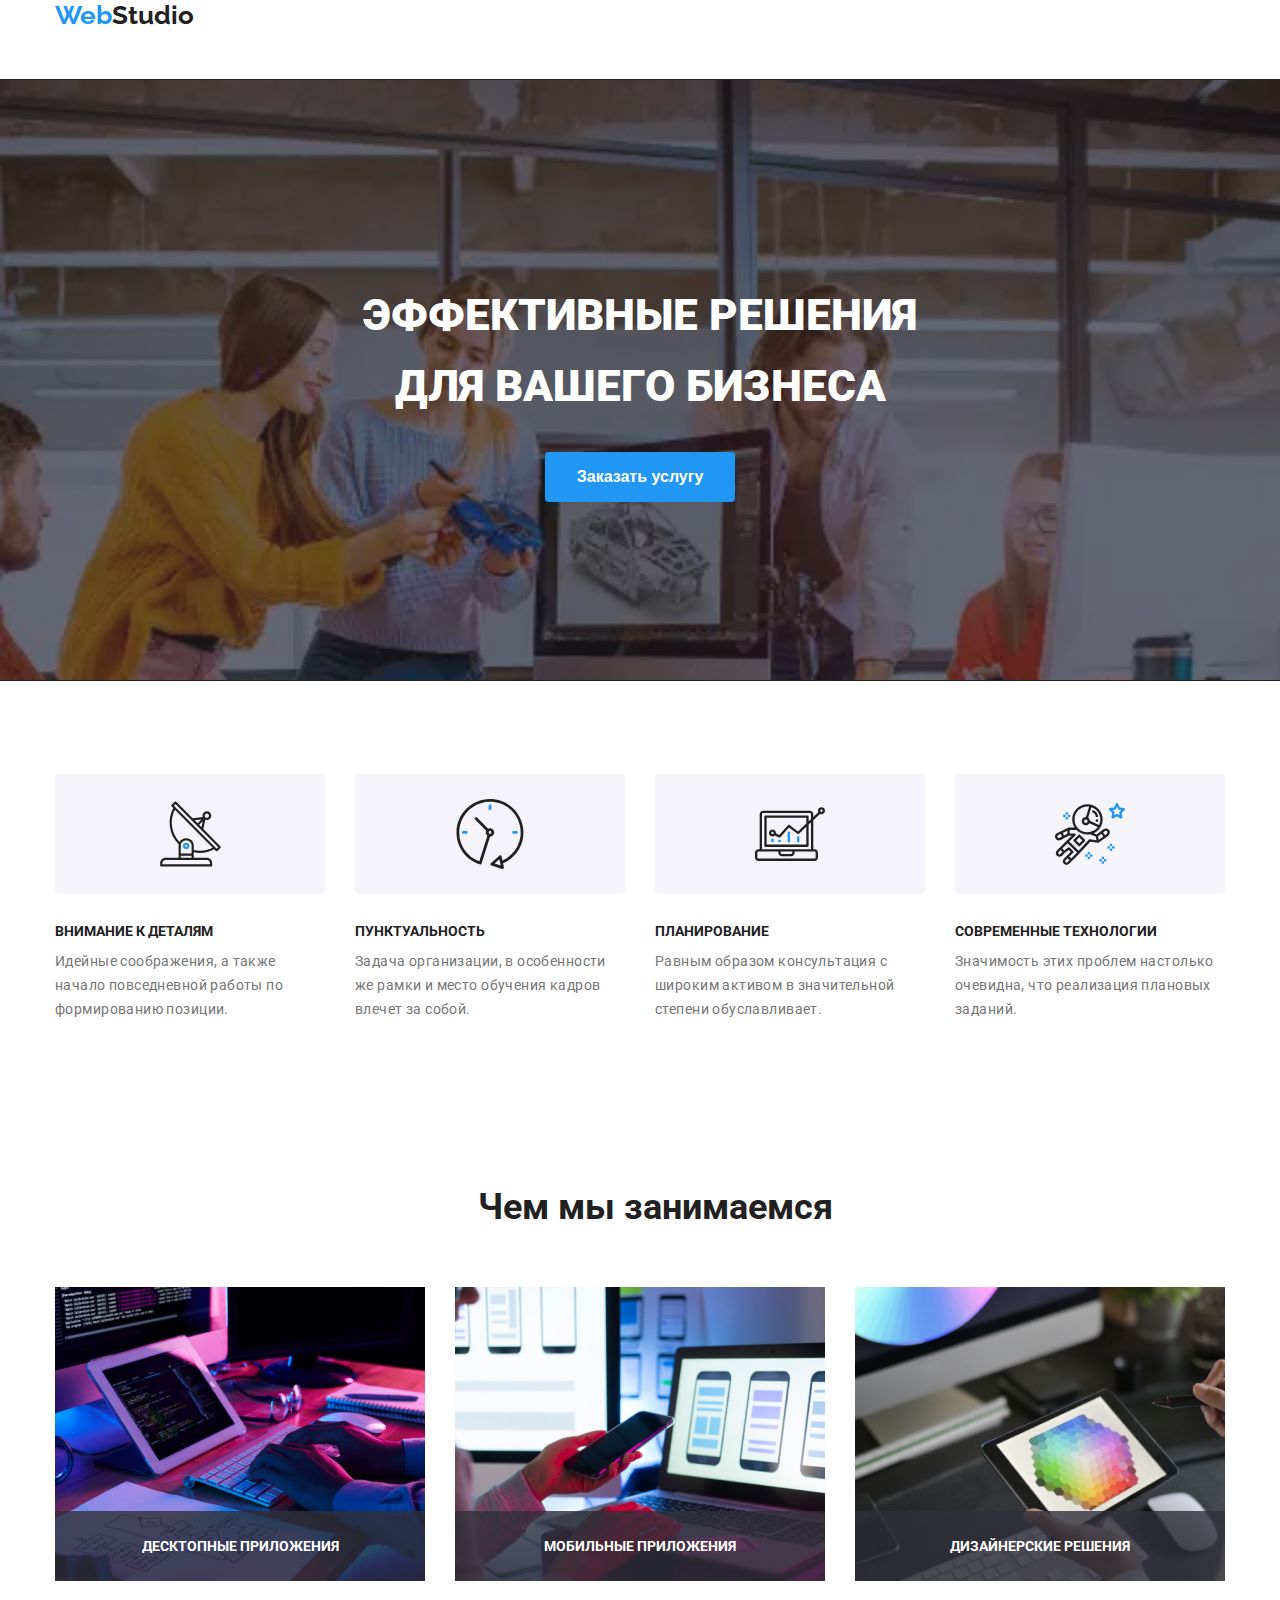
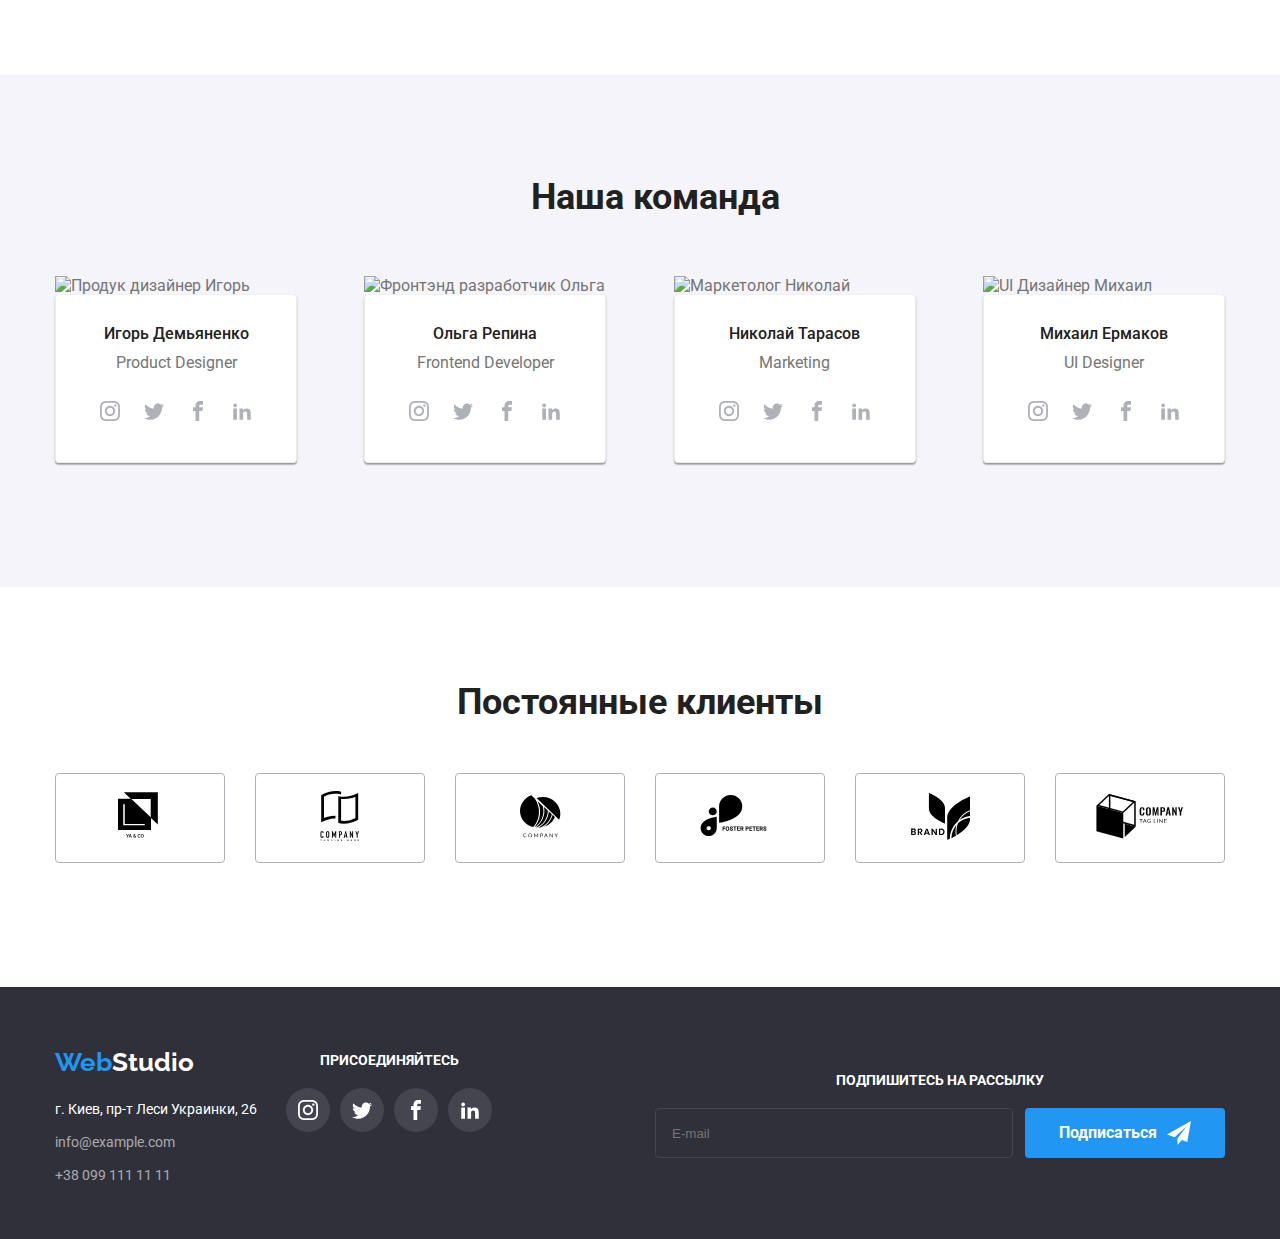
==== index.html @ 7ad23b45 "att" ====
<!DOCTYPE html>
<html lang="ru">

<head>
    <meta charset="UTF-8" />
    <meta name="viewport" content="width=device-width, initial-scale=1.0" />
    <title>Homework1</title>
    <link
        href="https://fonts.googleapis.com/css2?family=Raleway:wght@700&family=Roboto:wght@400;500;700;900&display=swap"
        rel="stylesheet" />

    <link rel="stylesheet" href="./css/main.min.css" />

</head>

<body>
    <!--top line-->
  

<header class="header-dec">
    <div class="container">
       
<div class="main-div">
            
                <a href="./index.html" class="nav" aria-label="логотип"><span class="accent-logo"
                        lang="en">Web</span><span class="logo" lang="en">Studio</span></a>




<button type="button" 
class="menu-button is-open" 
aria-expanded="false" 
aria-controls="menu-container"
 data-menu-button>
    <svg width="40" height="40"
     aria-label="Переключатель мобильного меню">
        <use class="icon-cross" href="./img/svg/sprite.svg#icon-close"></use>
        <use class="icon-menu" href="./img/svg/sprite.svg#icon-menu"></use>
    </svg>
</button>

<div class="menu-container" id="menu-container" data-menu>

   <div>

    <nav class="main-nav">
        <ul class="site-nav list">

        <li class="item">
            <a href="./index.html" class="link current">Студия</a></li>
        <li class="item">
            <a href="./portfolio.html" class="link">Портфолио</a>
        </li>
        <li class="item">
            <a href="" class="link">Контакты</a>
        </li>
    </ul>
    </nav>

   </div>

   <div>

<address class="navigation list">

    <ul class="links-main">
        <li class="item-cont">
            <a href="mailto:info@devstudio.com" class="link">
                <svg class="icon-for-header-svg-m">
                    <use href="./img/svg/sprite.svg#mail"></use>
                </svg>info@devstudio.com</a>
        </li>
        <li class="item-cont">
            <a href="tel:+380961111111" class="link">
                <svg class="icon-for-header-svg-t">
                    <use href="./img/svg/sprite.svg#tel"></use>
                </svg>+38 096 111 11 11</a>
        </li>
    </ul>

</address>
   </div>
</div>

    
        </div>
        
    </div>

</header>

<!--<header class="header-dec">
    <div class="container">
        <div class="main-div">

            <nav class="main-nav">
                <a href="./index.html" class="nav" aria-label="логотип"><span class="accent-logo"
                        lang="en">Web</span><span class="logo" lang="en">Studio</span></a>

                <ul class="site-nav list">
                    <li class="item">
                        <a href="./index.html" class="link current">Студия</a></li>
                    <li class="item">
                        <a href="./portfolio.html" class="link">Портфолио</a>
                    </li>
                    <li class="item">
                        <a href="" class="link">Контакты</a>
                    </li>
                </ul>
            </nav>


            <address class="navigation list">

                <ul class="links-main">
                    <li class="item">
                        <a href="mailto:info@devstudio.com" class="link">
                            <svg class="icon-for-header-svg-m">
                                <use href="./img/svg/sprite.svg#mail"></use>
                            </svg>info@devstudio.com</a>
                    </li>
                    <li class="item">
                        <a href="tel:+380961111111" class="link">
                            <svg class="icon-for-header-svg-t">
                                <use href="./img/svg/sprite.svg#tel"></use>
                            </svg>+38 096 111 11 11</a>
                    </li>
                </ul>

            </address>
        </div>
    </div>

</header>

-->


    <!--header-->
    <main>

        <section class="heading overlay-head">
            <div class="container">

                <h1 class="color-white">Эффективные решения <br>
                    для вашего бизнеса</h1>
                <button type="button" data-modal-open class="button-studio modal-btn" >Заказать услугу</button>
                
                <div class="backdrop is-hidden" data-modal>
                    <div class="modal">


                        <form class="modal-form">
                        
                            <h2 class="cap-for-form-head">Оставьте свои данные, мы вам перезвоним</h2>
                        <div class="modal-form-field">

                           <label for="name" class="modal-form-input-label" placeholder="">Имя</label>
                            <input type="text" class="modal-form-input" name="name" id="name" />
                            <svg class="modal-form-icon" width="12" height="12" class="modal-icon">
                                   <use href="./img/svg/sprite.svg#man"></use>
                               </svg>
                        </div>
                          
                        <div class="modal-form-field">

                        <label for="tel" class="modal-form-input-label" placeholder="">Телефон</label>
                            <input type="tel" class="modal-form-input" name="tel" id="tel" />
                            <svg class="modal-form-icon" width="13" height="13" class="modal-icon">
                                <use href="./img/svg/sprite.svg#telef"></use>
                            </svg>
                          
                        </div>
                            
                            
                        <div class="modal-form-field">

                            <label for="mail" class="modal-form-input-label" placeholder="">Почта</label>
                                <input type="email" class="modal-form-input" name="mail" id="mail" />
                                <svg class="modal-form-icon" width="15" height="12" class="modal-icon">
                                    <use href="./img/svg/sprite.svg#letter"></use>
                                </svg>
                            
                        </div>
                            <div class="modal-form-field">
                            <label for="user-message" class="modal-form-input-label">Комментарий</label>
                            <textarea name="" name="user-message" id="user-message" class="modal-form-message" placeholder="Введите текст"></textarea>
                        </div>

                            <div class="modal-check-flex">

                            <input type="checkbox" name="user-policy" id="user-policy" class="modal-form-check visually-hidden" />
                        <label for="user-policy" class="modal-form-label-check">
                            <span class="modal-agree"> Соглашаюсь с рассылкой и принимаю
                            <a href="#">Условия договора</a></span></label>
                    </div>
                           
                            <button type="submit" class="button-modal-form">Отправить</button>
                        
                        </form>


                        <button type="button" data-modal-close
                        class="close-modal">
                    <svg class="icon-for-button-studio">
                        <use href="./img/svg/sprite.svg#x"></use>
                    </svg></button>
                    </div>
                </div>
            </div>
        </section>
<!--       forms-->


        <!--benefits of cooperation-->

        <section class="main-features">
            <div class="container">

                <ul class="our-work-features bgc-benef">
                    <li class="benefits">
                        <div class="icons-benefits-four">
                            <svg class="icon-benefits-one" width="65" height="70">
                                <use href="./img/svg/sprite.svg#icon-antenna"></use>
                            </svg>
                        </div>

                        <h3 class="work-features-title">Внимание к деталям</h3>
                        <p class="text">
                            Идейные соображения, а также
                            начало повседневной работы по
                            формированию позиции.
                        </p>
                    </li>

                    <li class="benefits">
                        <div class="icons-benefits-four">
                            <svg class="icon-benefits-two" width="70" height="70">
                                <use href="./img/svg/sprite.svg#icon-clock"></use>
                            </svg>
                        </div>
                        <h3 class="work-features-title">Пунктуальность</h3>
                        <p class="text">
                            Задача организации, в особенности
                            же рамки и место обучения кадров
                            влечет за собой.
                        </p>
                    </li>
                    <li class="benefits">
                        <div class="icons-benefits-four">
                            <svg class="icon-benefits-three" width="70" height="70">
                                <use href="./img/svg/sprite.svg#icon-diagram"></use>
                            </svg>
                        </div>
                        <h3 class="work-features-title">Планирование</h3>
                        <p class="text">
                            Равным образом консультация с
                            широким активом в значительной
                            степени обуславливает.
                        </p>
                    </li>

                    <li class="benefits">
                        <div class="icons-benefits-four">
                            <svg class="icon-benefits-four" width="70" height="70">
                                <use href="./img/svg/sprite.svg#icon-astronaut"></use>
                            </svg>
                        </div>
                        <h3 class="work-features-title">Современные технологии</h3>
                        <p class="text">
                            Значимость этих проблем настолько
                            очевидна, что реализация плановых
                            заданий.
                        </p>
                    </li>
                </ul>
            </div>
        </section>

        <!-- what-we-do container-->

        <section class="about-work-section">
            <div class="container">
                <h2 class="section-title">Чем мы занимаемся</h2>
                <ul class="what-we-do-ul">
                    <li class="what-we-do-li">
                    <div class="image-work">
                        <img src="./img/we-do/img-fir.jpg" alt="десктопные приложения" width="370" height="294" 
                        />
                            
                        <p class="work-section-artic">Десктопные приложения</p>
                        </div>
                    </li>
                    <li class="what-we-do-li">
                        <div class="image-work">
                        <img src="./img/we-do/img-tw.jpg" alt="мобильные приложения" width="370" height="294" />
                    <p class="work-section-artic">Мобильные приложения</p>
                    </div>
                </li>
                    <li class="what-we-do-li">
                        <div class="image-work">
                        <img src="./img/we-do/img-th.jpg" alt="дизайнерские решения" width="370" height="294" />
                    <p class="work-section-artic">Дизайнерские решения</p>
                    </div>
                </li>
                </ul>
            </div>
        </section>


        <!--about our team container-->

        <section class="bgc-our-team">
            <div class="container">
                <h2 class="section-title">Наша команда</h2>


                <ul class="our-team-ul">
                    <li class="our-team-li">
                        <picture>
                            <source srcset="./img/desct-rem/idesc.jpg 1x, ./img/desct-rem/idec@2x.jpg 2x" media="(min-width: 1200px)">
                            <source srcset="./img/tablet/igtabg.jpg 1x, ./img/tablet/igtg@2x.jpg 2x" media="(min-width: 768px)" width="354" height="374">
                            <source srcset="./img/remade-tel/igor-on.jpg 1x, ./img/remade-tel/igor@2x.jpg 2x" media="(min-width: 320px)">
                            <img src="./img/remade-tel/igor-on.jpg" alt="Продук дизайнер Игорь" width="270" class="team-image">
                        </picture>
                      <!--  <img src="./img/team/Igor.jpg" alt="Продук дизайнер Игорь" width="270" height="260" /> -->
                        <div class="team-padding">
                            <h3 class="team">Игорь Демьяненко</h3>
                            <p class="description-team" lang="en">Product Designer</p>

                            <ul class="social-list">
                                <li class="social-list-item">
                                    <a href="#" class="social-list-item-links social-list-item-link-instagram">
                                        <svg class="social-list-svg">
                                            <use href="./img/svg/sprite.svg#icon-instagram"></use>

                                        </svg>
                                    </a>
                                </li>

                                <li class="social-list-item">
                                    <a href="#" class="social-list-item-links social-list-item-link-twitter">
                                        <svg class="social-list-svg">

                                            <use href="./img/svg/sprite.svg#icon-twitter"></use>

                                        </svg>
                                    </a>
                                </li>

                                <li class="social-list-item">
                                    <a href="#" class="social-list-item-links social-list-item-link-facebook">
                                        <svg class="social-list-svg">

                                            <use href="./img/svg/sprite.svg#icon-facebook"></use>

                                        </svg>
                                    </a>
                                </li>

                                <li class="social-list-item">
                                    <a href="#" class="social-list-item-links social-list-item-link-linkedin2">
                                        <svg class="social-list-svg">

                                            <use href="./img/svg/sprite.svg#icon-linkedin2"></use>

                                        </svg>
                                    </a>
                                </li>
                            </ul>




                        </div>
                    </li>
                    <li class="our-team-li">
                 <!--      <picture class="pisture">
                            <source srcset="./img/desct-rem/olg-desc.jpg 1x, ./img/desct-rem/odesc@2x.jpg 2x" @media="(min-width:1200px)" >
                            <source srcset=" ./img/desct-rem/oldecweb.webp 1x, ./img/desct-rem/ode@2x.webp 2x " @media="(min-width:1200px)" type="image/webp">
                            <source srcset="./img/tablet/oltabw.jpg 1x, ./img/tablet/otab@2x.jpg 2x" @media="(min-width:768px)" >
                            <source srcset="./img/tablet/otab.webp 1x, ./img/tablet/otab@2x.webp 2x" @media="(min-width:768px)" type="image/webp">
                            <source srcset="./img/remade-tel/olga.jpg 1x, ./img/remade-tel/olga@2x.jpg 2x"  @media="(min-width:320px)" >   
                          <source  srcset="./img/remade-tel/olga-w.webp 1x, ./img/remade-tel/olgaw@2x.webp 2x" @media="(min-width:320px)" >
                        <img src="./img/remade-tel/olga.jpg" alt="Фронтэнд разработчик Ольга" width="270"  />
                        </picture>
                    -->
<picture>
    <source srcset="./img/desct-rem/olg-desc.jpg 1x, ./img/desct-rem/odesc@2x.jpg 2x" media="(min-width: 1200px)">
    <source srcset="./img/tablet/oltabw.jpg 1x, ./img/tablet/otab@2x.jpg 2x" media="(min-width: 768px)" width="354" height="374">
    <source srcset="./img/remade-tel/olga.jpg 1x, ./img/remade-tel/olga@2x.jpg 2x" media="(min-width: 320px)">
    <img src="./img/remade-tel/olga.jpg" alt="Фронтэнд разработчик Ольга" width="270" class="team-image">
</picture>




                        <div class="team-padding">
                            <h3 class="team">Ольга Репина</h3>
                            <p class="description-team" lang="en">Frontend Developer</p>

                            <ul class="social-list">
                                <li class="social-list-item">
                                    <a href="#" class="social-list-item-links social-list-item-link-instagram">
                                        <svg class="social-list-svg">
                                            <use href="./img/svg/sprite.svg#icon-instagram"></use>

                                        </svg>
                                    </a>
                                </li>

                                <li class="social-list-item">
                                    <a href="#" class="social-list-item-links social-list-item-link-twitter">
                                        <svg class="social-list-svg">

                                            <use href="./img/svg/sprite.svg#icon-twitter"></use>

                                        </svg>
                                    </a>
                                </li>

                                <li class="social-list-item">
                                    <a href="#" class="social-list-item-links social-list-item-link-facebook">
                                        <svg class="social-list-svg">

                                            <use href="./img/svg/sprite.svg#icon-facebook"></use>

                                        </svg>
                                    </a>
                                </li>

                                <li class="social-list-item">
                                    <a href="#" class="social-list-item-links social-list-item-link-linkedin2">
                                        <svg class="social-list-svg">

                                            <use href="./img/svg/sprite.svg#icon-linkedin2"></use>

                                        </svg>
                                    </a>
                                </li>
                            </ul>

                        </div>
                    </li>
                    <li class="our-team-li">
<picture>
    <source srcset="./img/desct-rem/mndesc.jpg 1x, ./img/desct-rem/mdesw@2x.jpg 2x" media="(min-width: 1200px)">
    <source srcset="./img/tablet/ntab.jpg 1x, ./img/tablet/ntab@2x.jpg 2x" media="(min-width: 768px)">
    <source srcset="./img/remade-tel/nic.jpg 1x, ./img/remade-tel/nic@2x.jpg 2x" media="(min-width: 320px)">
    <img src="./img/remade-tel/nic.jpg" alt="Маркетолог Николай" width="270" class="team-image">
</picture>
                    <!--    <img src="./img/team/Nicolay.jpg" alt="Маркетолог Николай" width="270" height="260" /> -->
                        <div class="team-padding">
                            <h3 class="team">Николай Тарасов</h3>
                            <p class="description-team" lang="en">Marketing</p>
                            <ul class="social-list">
                                <li class="social-list-item">
                                    <a href="#" class="social-list-item-links social-list-item-link-instagram">
                                        <svg class="social-list-svg">
                                            <use href="./img/svg/sprite.svg#icon-instagram"></use>

                                        </svg>
                                    </a>
                                </li>

                                <li class="social-list-item">
                                    <a href="#" class="social-list-item-links social-list-item-link-twitter">
                                        <svg class="social-list-svg">

                                            <use href="./img/svg/sprite.svg#icon-twitter"></use>

                                        </svg>
                                    </a>
                                </li>

                                <li class="social-list-item">
                                    <a href="#" class="social-list-item-links social-list-item-link-facebook">
                                        <svg class="social-list-svg">

                                            <use href="./img/svg/sprite.svg#icon-facebook"></use>

                                        </svg>
                                    </a>
                                </li>

                                <li class="social-list-item">
                                    <a href="#" class="social-list-item-links social-list-item-link-linkedin2">
                                        <svg class="social-list-svg">

                                            <use href="./img/svg/sprite.svg#icon-linkedin2"></use>

                                        </svg>
                                    </a>
                                </li>
                            </ul>

                        </div>
                    </li>
                    <li class="our-team-li">
                        <picture>
                            <source srcset="./img/desct-rem/nicdesc.jpg 1x, ./img/desct-rem/nde@2x.jpg 2x" media="(min-width: 1200px)">
                            <source srcset="./img/tablet/mtab.jpg 1x, ./img/tablet/mtabw@2x.jpg 2x" media="(min-width: 768px)">
                            <source srcset="./img/remade-tel/mih.jpg 1x, ./img/remade-tel/mih-j@2x.jpg 2x" media="(min-width: 320px)">
                            <img src="./img/remade-tel/mih.jpg" alt="UI Дизайнер Михаил" width="270" class="team-image">
                        </picture>
                      <!--<img src="./img/team/Michail.jpg" alt="UI Дизайнер Михаил" width="270" height="260" />-->  
                        <div class="team-padding">
                            <h3 class="team">Михаил Ермаков</h3>
                            <p class="description-team" lang="en">UI Designer</p>
                            <ul class="social-list">
                                <li class="social-list-item">
                                    <a href="#" class="social-list-item-links social-list-item-link-instagram">
                                        <svg class="social-list-svg">
                                            <use href="./img/svg/sprite.svg#icon-instagram"></use>

                                        </svg>
                                    </a>
                                </li>

                                <li class="social-list-item">
                                    <a href="#" class="social-list-item-links social-list-item-link-twitter">
                                        <svg class="social-list-svg">

                                            <use href="./img/svg/sprite.svg#icon-twitter"></use>

                                        </svg>
                                    </a>
                                </li>

                                <li class="social-list-item">
                                    <a href="#" class="social-list-item-links social-list-item-link-facebook">
                                        <svg class="social-list-svg">

                                            <use href="./img/svg/sprite.svg#icon-facebook"></use>

                                        </svg>
                                    </a>
                                </li>

                                <li class="social-list-item">
                                    <a href="#" class="social-list-item-links social-list-item-link-linkedin2">
                                        <svg class="social-list-svg">

                                            <use href="./img/svg/sprite.svg#icon-linkedin2"></use>

                                        </svg>
                                    </a>
                                </li>
                            </ul>

                        </div>
                    </li>
                </ul>
            </div>
        </section>


        <section class="our-clients">
            <div class="container">
                <h2 class="section-title-clients">Постоянные клиенты</h2>
                <ul class="our-clients-ul">
                    <li class="our-clients-li">
                        <a href="#" class="clients-hover-one">
                            <svg class="logo-clients-svg" width="44" height="49">
                                <use href="./img/svg/sprite.svg#icon-logo-1"></use>
                            </svg>
                        </a>
                    </li>

                    <li class="our-clients-li">
                        <a href="#" class="clients-hover-two">
                            <svg class="logo-clients-svg" width="40" height="50">
                                <use href="./img/svg/sprite.svg#icon-logo-2"></use>
                            </svg>
                        </a>
                    </li>

                    <li class="our-clients-li">
                        <a href="#" class="clients-hover-three">
                            <svg class="logo-clients-svg" width="41" height="43">
                                <use href="./img/svg/sprite.svg#icon-logo-3"></use>
                            </svg>
                        </a>
                    </li>

                    <li class="our-clients-li">
                        <a href="#" class="clients-hover-four">
                            <svg class="logo-clients-svg" width="80" height="42">
                                <use href="./img/svg/sprite.svg#icon-logo-4"></use>
                            </svg>
                        </a>
                    </li>

                    <li class="our-clients-li">
                        <a href="#" class="clients-hover-five">
                            <svg class="logo-clients-svg" width="59" height="47">
                                <use href="./img/svg/sprite.svg#icon-logo-5"></use>
                            </svg>
                        </a>
                    </li>

                    <li class="our-clients-li">
                        <a href="#" class="clients-hover-six">
                            <svg class="logo-clients-svg" width="88" height="45">
                                <use href="./img/svg/sprite.svg#icon-logo-6  "></use>
                            </svg>
                        </a>
                    </li>

                </ul>
            </div>
        </section>
    </main>
    <!--page footer-->



    <footer class="footer">
        <div class="container">

            <div class="two-colons-footer">
                <div class="footer-real-two">
                <div class="decor-footer-logo">
<div class="logo-foot">
                    <a href="./index.html" class="nav-foot"><span class="accent-logo-foot" lang="en">Web</span><span
                            class="logotip" lang="en">Studio</span></a>
                </div>
                            <!--contact container-->
                    <div class="box-for-footer">
                        <address class="footer-addr">
                            <ul class="foot-main">
                                <li class="footer-li">г. Киев, пр-т Леси Украинки, 26</li>
                                <li class="footer-li">
                                    <a href="mailto:info@example.com" class="footer-link">info@example.com</a>
                                </li>
                                <li class="footer-li">
                                    <a href="tel:+380991111111" class="footer-link">+38 099 111 11 11</a>
                                </li>
                            </ul>
                        </address>
                    </div>
                </div>

                <div class="footer-box-links">


                    <h2 class="join-us-footer">Присоединяйтесь</h2>
                    <ul class="social-list-footer">

                        <li class="social-list-item">
                            <a href="#" class="social-list-item-footer-links social-footer-link-instagram">
                                <svg class="social-list-footer-svg">
                                    <use href="./img/svg/sprite.svg#icon-instagram"></use>

                                </svg>
                            </a>
                        </li>

                        <li class="social-list-item">
                            <a href="#" class="social-list-item-footer-links social-footer-link-twitter">
                                <svg class="social-list-footer-svg">

                                    <use href="./img/svg/sprite.svg#icon-twitter"></use>

                                </svg>
                            </a>
                        </li>

                        <li class="social-list-item">
                            <a href="#" class="social-list-item-footer-links social-footer-link-facebook">
                                <svg class="social-list-footer-svg">

                                    <use href="./img/svg/sprite.svg#icon-facebook"></use>

                                </svg>
                            </a>
                        </li>

                        <li class="social-list-item">
                            <a href="#" class="social-list-item-footer-links social-footer-link-linkedin2">
                                <svg class="social-list-footer-svg">

                                    <use href="./img/svg/sprite.svg#icon-linkedin2"></use>

                                </svg>
                            </a>
                        </li>
                    </ul>

                </div>

                </div>
            <div class="footer-box-join">
                <h2 class="join-us-footer-email">Подпишитесь на рассылку</h2>
                <form action="#" class="email-form-foot">

                <label for="mail"></label>
                <input type="email" class="contact-form-email" name="mail" id="mail" placeholder="E-mail" />
           

                <button type="submit" class="button-form-foot but-foot">Подписаться
                    <svg class="icon-for-form-foot">
                        <use href="./img/svg/sprite.svg#plane"></use>
                    </svg>
                </button>
               
            </form>
            </div>



            </div>
        </div>
    </footer>
<script src="./js/modal.js"></script>
<script src="./js/menu.js"></script>
</body>

</html>
---- css/main.min.css ----
*{padding:0;margin:0}*,*:before,*:after{box-sizing:border-box}nav,footer,header,aside{display:block}img{display:block;height:auto;width:100%}body{color:#757575;background-color:#fff;font-family:Roboto, sans-serif}ul{list-style:none}.main-nav{display:flex;align-items:center;margin-right:auto}.nav{text-decoration:none}.nav .accent-logo{color:#2196f3;font-family:Raleway, sans-serif;font-weight:700;font-size:26px;line-height:1.19;text-decoration:none}.nav .logo{color:#212121;font-family:Raleway, sans-serif;font-weight:700;font-size:26px;line-height:1.19;text-decoration:none}.nav-foot{text-decoration:none}.nav-foot .accent-logo-foot{color:#2196f3;font-family:Raleway, sans-serif;font-weight:700;font-size:26px;line-height:1.19;text-decoration:none}.logotip{color:#fff;font-family:Raleway, sans-serif;font-weight:700;font-size:26px;line-height:1.19;text-decoration:none}@media screen and (min-width: 480px){.nav{width:100%}.accent-logo{width:100%}.logotip{width:100%}.nav-foot{width:100%}.accent-logo-foot{width:100%}}@media screen and (max-width: 767px){.main-nav{flex-direction:column}}.main-div{display:flex;align-items:center;margin-right:auto}.site-nav .link{display:block;color:#212121;font-family:inherit;font-weight:500;font-size:14px;line-height:1.14;text-decoration:none;padding-top:32px;transition:all 250ms cubic-bezier(0.4, 0, 0.2, 1)}.site-nav .link:hover,.site-nav .link:focus{color:#2196f3}.site-nav .link.current{color:#2196f3}.site-nav .link.current::after{display:block;content:"";height:4px;width:100%;background-color:#2196f3;margin:0 auto;margin-top:28px;transition:all 250ms cubic-bezier(0.4, 0, 0.2, 1)}.navigation{margin-left:auto}.navigation .link{color:#757575;font-family:inherit;font-weight:500;font-size:14px;line-height:1.14;text-decoration:none;font-style:normal;transition:all 250ms cubic-bezier(0.4, 0, 0.2, 1)}.navigation .link:hover,.navigation .link:focus{color:#2196f3}.navigation.link.current{color:#2196f3}.site-nav{display:flex;flex-direction:column;align-items:center}.links-main{display:flex;align-items:center;flex-direction:column;margin-top:60px}.item-cont{text-align:center}.links-main .item-cont+.item-cont{margin-top:16px}@media screen and (min-width: 768px){.site-nav{display:flex;flex-direction:row;flex-wrap:wrap;align-items:center}}.icon-for-header-svg-m{width:16px;height:12px;margin-right:10px;fill:#757575;transition:all 250ms cubic-bezier(0.4, 0, 0.2, 1)}.icon-for-header-svg-t{width:10px;height:16px;margin-right:10px;fill:#757575;transition:all 250ms cubic-bezier(0.4, 0, 0.2, 1)}.link:hover .icon-for-header-svg-m{fill:#2196f3}.link:hover .icon-for-header-svg-t{fill:#2196f3}.header-dec{border-bottom:1px solid #ececec}.heading{background-color:#2f303a;box-sizing:border-box;height:600px;padding-top:200px;padding-bottom:280px}.page-header .nav{position:relative;display:flex;align-items:center;justify-content:space-between;min-height:80px}site-nav{display:flex;margin-left:93px}site-nav .item+.item{margin-left:50px}.main-div{display:flex;align-items:center;margin-right:auto;justify-content:space-between}.site-nav .link{display:block;color:#212121;font-family:inherit;font-weight:500;font-size:14px;line-height:1.14;text-decoration:none;padding-top:32px;transition:all 250ms cubic-bezier(0.4, 0, 0.2, 1)}@media screen and (min-width: 768px){.header-dec{height:80px}.links-main{display:flex;flex-direction:column}.site-nav{display:flex;text-align:center;justify-content:center}.site-nav .item+.item{margin-left:50px}.main-div{display:flex;flex-wrap:wrap;flex-direction:row;align-items:center;margin-right:auto}.site-nav .link{display:block}}.overlay-head{flex-grow:1;max-width:100%;height:auto;margin-left:auto;margin-right:auto;background-color:#2f303a;outline:1px solid #212121;background-image:linear-gradient(rgba(47,48,58,0.4), rgba(47,48,58,0.4)),url("../img/remade-tel/header-img.jpg");background-repeat:no-repeat;background-size:cover}@media not all, screen and (min-resolution: 192dpi) and (min-width: 480px), screen and (min-resolution: 2dppx) and (min-width: 480px){.overlay-head{background-image:linear-gradient(rgba(47,48,58,0.4), rgba(47,48,58,0.4)),url("../img/remade-tel/header-img@2x.jpg")}}@media not all, screen and (min-resolution: 96dpi) and (min-width: 480px), screen and (min-resolution: 1dppx) and (min-width: 480px){.overlay-head{background-image:linear-gradient(rgba(47,48,58,0.4), rgba(47,48,58,0.4)),url("../img/remade-tel/header-we-img.webp")}}@media not all, screen and (min-resolution: 192dpi) and (min-width: 480px), screen and (min-resolution: 2dppx) and (min-width: 480px){.overlay-head{background-image:linear-gradient(rgba(47,48,58,0.4), rgba(47,48,58,0.4)),url("../img/remade-tel/header-web-img@2x.webp")}}@media not all, screen and (min-resolution: 192dpi) and (min-width: 768px), screen and (min-resolution: 2dppx) and (min-width: 768px){.overlay-head{background-image:linear-gradient(rgba(47,48,58,0.4), rgba(47,48,58,0.4)),url("../img/tablet/header.jpg")}}@media not all, screen and (min-resolution: 192dpi) and (min-width: 768px), screen and (min-resolution: 2dppx) and (min-width: 768px){.overlay-head{background-image:linear-gradient(rgba(47,48,58,0.4), rgba(47,48,58,0.4)),url("../img/tablet/heade@2x.jpg")}}@media not all, screen and (min-resolution: 192dpi) and (min-width: 768px), screen and (min-resolution: 2dppx) and (min-width: 768px){.overlay-head{background-image:linear-gradient(rgba(47,48,58,0.4), rgba(47,48,58,0.4)),url("../img/tablet/header-w.webp")}}@media not all, screen and (min-resolution: 192dpi) and (min-width: 768px), screen and (min-resolution: 2dppx) and (min-width: 768px){.overlay-head{background-image:linear-gradient(rgba(47,48,58,0.4), rgba(47,48,58,0.4)),url("../img/tablet/header-w@2x.webp")}}@media not all, screen and (min-resolution: 192dpi) and (min-width: 1200px), screen and (min-resolution: 2dppx) and (min-width: 1200px){.overlay-head{background-image:linear-gradient(rgba(47,48,58,0.4), rgba(47,48,58,0.4)),url("../img/desct-rem/head.jpg")}}@media not all, screen and (min-resolution: 192dpi) and (min-width: 1200px), screen and (min-resolution: 2dppx) and (min-width: 1200px){.overlay-head{background-image:linear-gradient(rgba(47,48,58,0.4), rgba(47,48,58,0.4)),url("../img/desct-rem/head-w.webp")}}@media not all, screen and (min-resolution: 192dpi) and (min-width: 1200px), screen and (min-resolution: 2dppx) and (min-width: 1200px){.overlay-head{background-image:linear-gradient(rgba(47,48,58,0.4), rgba(47,48,58,0.4)),url("../img/desct-rem/header@2x.jpg")}}@media not all, screen and (min-resolution: 192dpi) and (min-width: 1200px), screen and (min-resolution: 2dppx) and (min-width: 1200px){.overlay-head{background-image:linear-gradient(rgba(47,48,58,0.4), rgba(47,48,58,0.4)),url("../img/desct-rem/head-w@2x.webp")}}.container{margin-left:auto;margin-right:auto;padding-left:15px;padding-right:15px}@media screen and (min-width: 480px){.container{width:480px}}@media screen and (min-width: 768px){.container{width:768px}}@media screen and (min-width: 1200px){.container{width:1200px}}.color-white{color:#fff;font-weight:900;font-size:26px;line-height:1.615;text-align:center;text-transform:uppercase;margin-bottom:30px}.button-studio{color:#fff;background-color:#2196f3;font-weight:700;font-size:16px;line-height:1.87;border:0px;border-radius:4px;padding:10px 32px;text-align:center;margin-top:30px;display:block;margin:auto}.heading{height:400px;width:auto;max-width:480px}.backdrop{position:fixed;top:0;left:0;width:100%;height:100%;background-color:rgba(0,0,0,0.2);transition:all 250ms cubic-bezier(0.4, 0, 0.2, 1);z-index:1}.modal{position:absolute;top:50%;left:34%;transform:translate(-50%, -50%);width:450px;height:609px;border-radius:4px;background-color:#fff;box-shadow:0px 1px 3px rgba(0,0,0,0.12),0px 1px 1px rgba(197,121,121,0.14),0px 2px 1px rgba(0,0,0,0.2);padding:40px}.modal .close-modal{position:absolute;top:8px;right:8px;width:30px;height:30px;background-color:transparent;border:1px solid rgba(0,0,0,0.2);border-radius:50%;cursor:pointer}.icon-for-button-studio{width:11px;height:11px;top:3px;left:4px;fill:#212121}.close-modal:hover .icon-for-button-studio{fill:#2196f3}.is-hidden{opacity:0;visibility:hidden;pointer-events:none}.cap-for-form-head{font-weight:700;font-size:20px;line-height:1.15;text-align:center;letter-spacing:0.03em;color:#212121;width:100%;margin-bottom:30px}.modal-form{display:flex;flex-direction:column;top:-20px;left:0}.modal-form-field{position:relative;margin-bottom:10px}.modal-form-input-label{position:relative;font-family:inherit;font-size:12px;line-height:1.418;letter-spacing:0.1em;margin-bottom:4px;display:block}.modal-form-input-label:hover .modal-form-icon{fill:#2196f3}.modal-form-input-label:focus .modal-form-icon{fill:#2196f3}.modal-form-icon{position:absolute;top:20px;left:12px;transform:translateY(100%)}.modal-form-input{width:100%;height:40px;padding-left:42px;border-radius:4px;border:1px solid rgba(33,33,33,0.2);top:0;left:0}.modal-form-input:hover,.modal-form-input:focus{border-color:#2196f3;outline:none}.modal-form-input:focus+.modal-form-icon{fill:#2196f3}.modal-form-input:focus ~ .modal-form-icon svg{fill:#2196f3}.modal-form-message:focus{outline:none}.modal-form-message{width:100%;height:120px;resize:none;border:1px solid rgba(33,33,33,0.2);border-radius:4px;padding:12px 16px}.modal-form-check:before{display:block;content:"";width:16px;height:15px;border:1px solid #2196f3}.modal-form-label-check::before{content:"";display:block;width:16px;height:15px;border:1px solid #000}.modal-form-check:checked+.modal-form-label-check::before{background-image:url("../img/svg/icon-check.png")}.modal-form-label-check{font-size:14px;font-weight:400;line-height:1.714}.modal-form-label-check{display:flex}.modal-agree{font-size:12px;margin-left:7px;display:block}.button-modal-form{color:#fff;font-weight:700;font-size:16px;line-height:1.875;width:200px;height:50px;border:1px solid #2196f3;border-radius:4px;background:#2196f3;box-shadow:0px 4px 4px rgba(0,0,0,0.15);border-radius:4px;align-items:center;margin-top:30px;display:block;margin:auto;margin-top:30px}.modal-form-icon-gal:focus{fill:#fff;background-color:#2196f3}.visually-hidden{visibility:hidden;position:absolute}@media screen and (min-width: 768px){.heading{height:400px;width:auto;max-width:768px}.color-white{text-align:center;font-size:26px}.modal{position:absolute;top:60%;left:50%;transform:translate(-50%, -50%);width:450px;height:609px}}@media screen and (min-width: 1200px){.heading{height:600px;width:auto;max-width:1600px}.color-white{text-align:center;font-size:44px}.modal{position:absolute;top:60%;left:50%;transform:translate(-50%, -50%);width:528px;height:581px}}.main-features{padding-top:60px}.icons-benefits-four{display:flex;justify-content:center;align-items:center;align-content:center;height:120px;max-width:450px;background-color:#f5f4fa;border:1px solid #f5f4fa;border-radius:4px;margin-bottom:30px;transition:all 250ms cubic-bezier(0.4, 0, 0.2, 1)}.icons-benefits-four:hover{border:2px solid #2196f3}.icons-benefits-four:hover svg{fill:#2196f3}.our-work-features .work-features-title{font-weight:700;font-size:14px;line-height:1.14;text-transform:uppercase;text-align:center;color:#212121}.benefits .work-features-title{margin-bottom:10px}.our-work-features .text{font-weight:400;font-size:14px;line-height:1.71;letter-spacing:0.03em}.text{height:75px;color:#757575}.bgc-benef{background-color:#fff}@media screen and (max-width: 480px){.main-features{width:100%;max-width:450px}.icons-benefits-four{width:100%}.work-features-title{width:100%}.text{width:100%}}@media screen and (min-width: 768px){.our-work-features{display:flex;flex-wrap:wrap;justify-content:space-between}.benefits{width:354px}.main-features{padding-top:60px;padding-bottom:60px}.our-work-features .work-features-title{text-align:left}}@media screen and (min-width: 1200px){.benefits{width:270px}.our-work-features .work-features-title{text-align:left}.main-features{padding-top:94px}}@media (max-width: 1199px){.about-work-section{display:none}}.about-work-section{padding-top:94px;padding-bottom:94px}.image-work{position:relative;width:100%}.work-section-artic{text-transform:uppercase;font-weight:700;font-size:14px;color:#fff;position:absolute;left:0;width:100%;height:70px;bottom:0;background:rgba(47,48,58,0.8);display:flex;align-items:center;justify-content:center}.what-we-do-ul{display:flex}.what-we-do-ul .what-we-do-li+.what-we-do-li{padding-left:30px}.section-title{color:#212121;font-weight:700;font-size:36px;line-height:1.6;text-align:center;padding-bottom:50px}@media screen and (max-width: 480px){.section-title{width:100%}}@media screen and (min-width: 768px){.section-title{width:100%}}@media screen and (min-width: 1200px){.section-title{width:1200px;padding-bottom:50px}}.bgc-our-team{background-color:#f5f4fa;padding-top:60px;padding-bottom:60px}.team{color:#212121;font-weight:500;font-size:16px;line-height:1.18;text-align:center;margin-bottom:10px}.team-padding{border-left:1px solid #ececec;border-right:1px solid #ececec;border-bottom:1px solid #ececec;border-radius:4px;background-color:#fff;padding-top:30px;padding-bottom:30px;box-sizing:border-box;height:168px;padding-left:32px;padding-right:32px;box-shadow:0px 1px 3px rgba(0,0,0,0.12),0px 1px 1px rgba(0,0,0,0.14),0px 2px 1px rgba(0,0,0,0.2);transition:all 250ms cubic-bezier(0.4, 0, 0.2, 1)}.description-team{font-size:16px;line-height:1.18;text-align:center;margin-bottom:16px}.team-image{width:100%;max-width:450px;height:auto}.our-team-li:nth-child(-n+4){padding-bottom:30px}@media screen and (max-width: 480px){.bgc-our-team{width:100%}.our-team-li{width:100%}-padding{width:100%}.team-image{width:100%}}@media screen and (min-width: 768px){.our-team-ul{display:flex;flex-wrap:wrap;justify-content:space-between}}@media screen and (min-width: 1200px){.bgc-our-team{padding-top:94px;padding-bottom:94px}}.social-list{display:flex;align-items:center;justify-content:center}.social-list-svg{width:20px;height:20px}.social-list-item-links{display:flex;justify-content:center;align-items:center;width:44px;height:44px;border-radius:50%;background-color:#fff;transition:all 250ms cubic-bezier(0.4, 0, 0.2, 1)}.social-list-item-links:hover,.social-list-item-links:focus{fill:#fff;background-color:#2196f3}.social-list-item-links:hover svg{fill:#fff}.social-list-item-link-instagram{fill:#afb1b8}.social-list-item-link-twitter{fill:#afb1b8}.social-list-item-link-facebook{fill:#afb1b8}.social-list-item-link-linkedin2{fill:#afb1b8}@media screen and (min-width: 480px){.social-list{width:100%}}.section-title-clients{color:#212121;font-weight:700;font-size:28px;line-height:1.171;text-align:center;padding-bottom:30px}.our-clients{background-color:#fff;padding-top:60px;padding-bottom:60px}.our-clients-ul{display:flex;flex-wrap:wrap;justify-content:space-between}.our-clients-ul .our-clients-li+.our-clients-li{margin-bottom:30px}.our-clients-li{display:flex;align-items:center;justify-content:center;border:1px solid #afb1b8;border-radius:4px;background-color:#fff;box-sizing:border-box;height:90px;width:47%;transition:all 250ms cubic-bezier(0.4, 0, 0.2, 1)}.our-clients-li:hover{border:1px solid #2196f3;transition:all 250ms cubic-bezier(0.4, 0, 0.2, 1)}.our-clients-li:hover svg{fill:#2196f3;transition:all 250ms cubic-bezier(0.4, 0, 0.2, 1)}@media screen and (max-width: 480px){-li{max-width:450px}}@media screen and (min-width: 768px){.our-clients-li{width:226px}}@media screen and (min-width: 1200px){.our-clients-li{width:170px}.our-clients{padding-bottom:94px;padding-top:94px}.section-title-clients{padding-bottom:50px;font-size:36px}}.foot-main{box-sizing:border-box;width:232px;height:105px;align-items:center;margin:0 auto}.logo-foot{text-align:center}.footer{background-color:#2f303a;text-decoration:none;list-style:none;box-sizing:border-box;padding-top:60px;padding-bottom:60px;display:flex}.footer-addr{color:#fff;font-size:14px;line-height:1.71;font-style:normal}.footer-link{color:rgba(255,255,255,0.6);font-size:14px;line-height:1.71;text-decoration:none;list-style:none}.footer-li{display:flex;align-items:center;justify-content:center}.footer-li:first-child{margin-top:20px}.footer-li{margin-top:9px}.footer-tel{margin-top:9px}.footer-box-links{text-align:center;box-sizing:border-box;height:80px;width:206px;align-items:center;justify-content:center;margin:0 auto}.join-us-footer{color:#fff;font-weight:700;font-size:14px;line-height:1.142;text-transform:uppercase;margin-bottom:20px;padding-top:60px}.social-list-footer{display:flex;justify-content:center;align-items:center;margin-right:auto}.social-list-footer-svg{width:20px;height:20px}.social-list-footer .social-list-item+.social-list-item{margin-left:10px}.social-list-item-footer-links{display:flex;justify-content:center;align-items:center;width:44px;height:44px;border-radius:50%;background-color:#44454e;transition:all 250ms cubic-bezier(0.4, 0, 0.2, 1)}.social-list-item-footer-links:hover svg{fill:#fff}.social-footer-link-instagram{fill:#fff}.social-footer-link-twitter{fill:#fff}.social-footer-link-facebook{fill:#fff}.social-footer-link-linkedin2{fill:#fff}.social-list-item-footer-links:hover,.social-list-item-footer-links:focus{fill:#fff;background-color:#2196f3}.two-colons-footer{display:flex;flex-direction:column;margin:auto}.footer-box-join{padding-top:60px}.join-us-footer-email{color:#fff;font-weight:700;font-size:14px;line-height:1.142;text-transform:uppercase;display:flex;justify-content:center;margin-bottom:20px;padding-top:60px;align-items:center;text-align:center}.contact-form-email{min-width:200px;min-height:50px;margin:auto;background-color:transparent;border:1px solid #44454e;border-radius:4px;align-items:center;padding-left:16px;color:#fff;margin-bottom:20px}.button-form-foot{background-color:#2196f3;width:200px;min-height:50px;margin:0 auto;border:0px;border-radius:4px}.but-foot{justify-content:center;text-align:center;font-family:inherit;font-weight:700;color:#fff;font-size:16px;line-height:1.42;text-decoration:none;align-items:center;display:flex}.icon-for-form-foot{justify-content:center;text-align:center;width:24px;height:24px;margin-left:10px;fill:#fff}.join-us-footer-email{display:flex}@media screen and (max-width: 480px){.join-us-footer-email{width:100%}.contact-form-email{width:100%;max-width:450px}}@media screen and (min-width: 768px){.two-colons-footer{display:flex;justify-content:space-between;margin:0}.footer-real-two{display:flex;justify-content:space-between;width:232px}.logo-foot{display:flex;flex-direction:row;justify-content:flex-start;align-items:flex-start}.join-us-footer-email{display:flex;flex-direction:column;padding-top:0}.footer-box-join{margin:auto}.join-us-footer{padding-top:5px}.contact-form-email{width:450px}}@media screen and (min-width: 1200px){.foot-main{box-sizing:border-box;width:231px;height:105px}.footer{background-color:#2f303a;text-decoration:none;list-style:none;box-sizing:border-box;height:252px;padding-top:60px;padding-bottom:60px;display:flex}.social-list-footer{display:flex;justify-content:center;align-items:center;margin-right:auto}.two-colons-footer{display:flex;justify-content:space-between;flex-direction:row}.email-form-foot{display:flex}.button-form-foot{height:50px}.contact-form-email{width:358px;margin-right:12px}.join-us-footer-email{display:flex;flex-direction:column}.decor-footer-logo{width:231px}.footer-li{justify-content:start}.logo-foot{text-align:start}.footer-box-join{padding-top:0;align-content:center;margin:unset}}.but{display:block;border:0px;font-family:inherit;font-weight:500;color:#2196f3;font-size:16px;line-height:1.6;text-decoration:none;border:0px;text-align:center;border-radius:4px;padding:6px 22px;transition:all 250ms cubic-bezier(0.4, 0, 0.2, 1)}.button .but:hover,.button .but:focus{color:#fff;background-color:#2196f3;box-shadow:0px 3px 1px rgba(0,0,0,0.1),0px 1px 2px rgba(0,0,0,0.08),0px 2px 2px rgba(0,0,0,0.12)}.button.primary{color:#fff;background-color:#2196f3;box-shadow:0px 3px 1px rgba(0,0,0,0.1),0px 1px 2px rgba(0,0,0,0.08),0px 2px 2px rgba(0,0,0,0.12)}.buttons-section .button{display:flex;flex-wrap:wrap;padding-bottom:50px}.button .title+.title{margin-left:8px}.buttons-section{padding-top:94px;padding-bottom:94px}.title:nth-child(-n+3){margin-bottom:15px}@media screen and (min-width: 768px){.buttons-section .button{display:flex;justify-content:center;padding-bottom:50px}}.border-for-header{border-bottom-width:1px solid #ececec}.features-portfolio .titles-function-port{font-size:18px;font-weight:700;line-height:2;text-transform:inherit;color:#212121}.text-elem{font-size:16px;line-height:1.87}.titles-function-port{color:#212121}.border-for-cards{display:inline-block;border:1px solid #ececec;height:404px;width:100%;height:auto;background-color:#fff;overflow:hidden;transition:all 250ms cubic-bezier(0.4, 0, 0.2, 1)}.overlay{position:relative;overflow:hidden;z-index:3}.text-cards-overlay{position:absolute;width:100%;height:100%;top:0;left:0;opacity:0;transition:all 250ms cubic-bezier(0.4, 0, 0.2, 1);transform:translateY(100%);background-color:rgba(33,150,243,0.9);color:#fff}.features-li:hover .text-cards-overlay{transform:translateY(0);opacity:1}.padding-for-cards-port{padding-left:24px;padding-top:20px;padding-bottom:20px;padding-right:24px}.features-li:nth-child(-n+8){margin-bottom:30px}.border-for-cards:hover{box-shadow:0px 1px 1px rgba(0,0,0,0.12),0px 4px 4px rgba(0,0,0,0.06),1px 4px 6px rgba(0,0,0,0.16)}.portfolio-text-for-cards{box-sizing:border-box;font-family:inherit;font-size:18px;line-height:1.56;font-weight:400;padding-top:63px;padding-left:63px;padding-left:24px;padding-right:24px}@media screen and (max-width: 480px){.border-for-cards{width:100%;max-width:450px}}@media screen and (min-width: 768px){.features-portfolio{display:flex;flex-wrap:wrap}.features-li{width:354px}.features-li:not(:nth-child(2n)){margin-right:30px}.features-li:not(:nth-last-child(-n+2)){margin-bottom:30px}}@media screen and (min-width: 1200px){.features-li{width:370px}.features-li:not(:nth-child(3n)){margin-right:30px}.features-li:not(:nth-last-child(-n+3)){margin-bottom:30px}}.menu-button{display:inline-flex;margin:0;padding:0;border:none;background-color:transparent}@media screen and (min-width: 768px){.menu-button{display:none}}.menu-button .icon-menu{display:none}.menu-button.is-open .icon-menu{display:block}.menu-button.is-open .icon-cross{display:none}.menu-container.is-open{display:block}.menu-container{position:absolute;top:60px;left:100%;background-color:#fff;z-index:99}.icon-menu:hover svg{fill:#2196f3}@media screen and (max-width: 767px){.header-dec{height:60px}}
/*# sourceMappingURL=main.min.css.map */
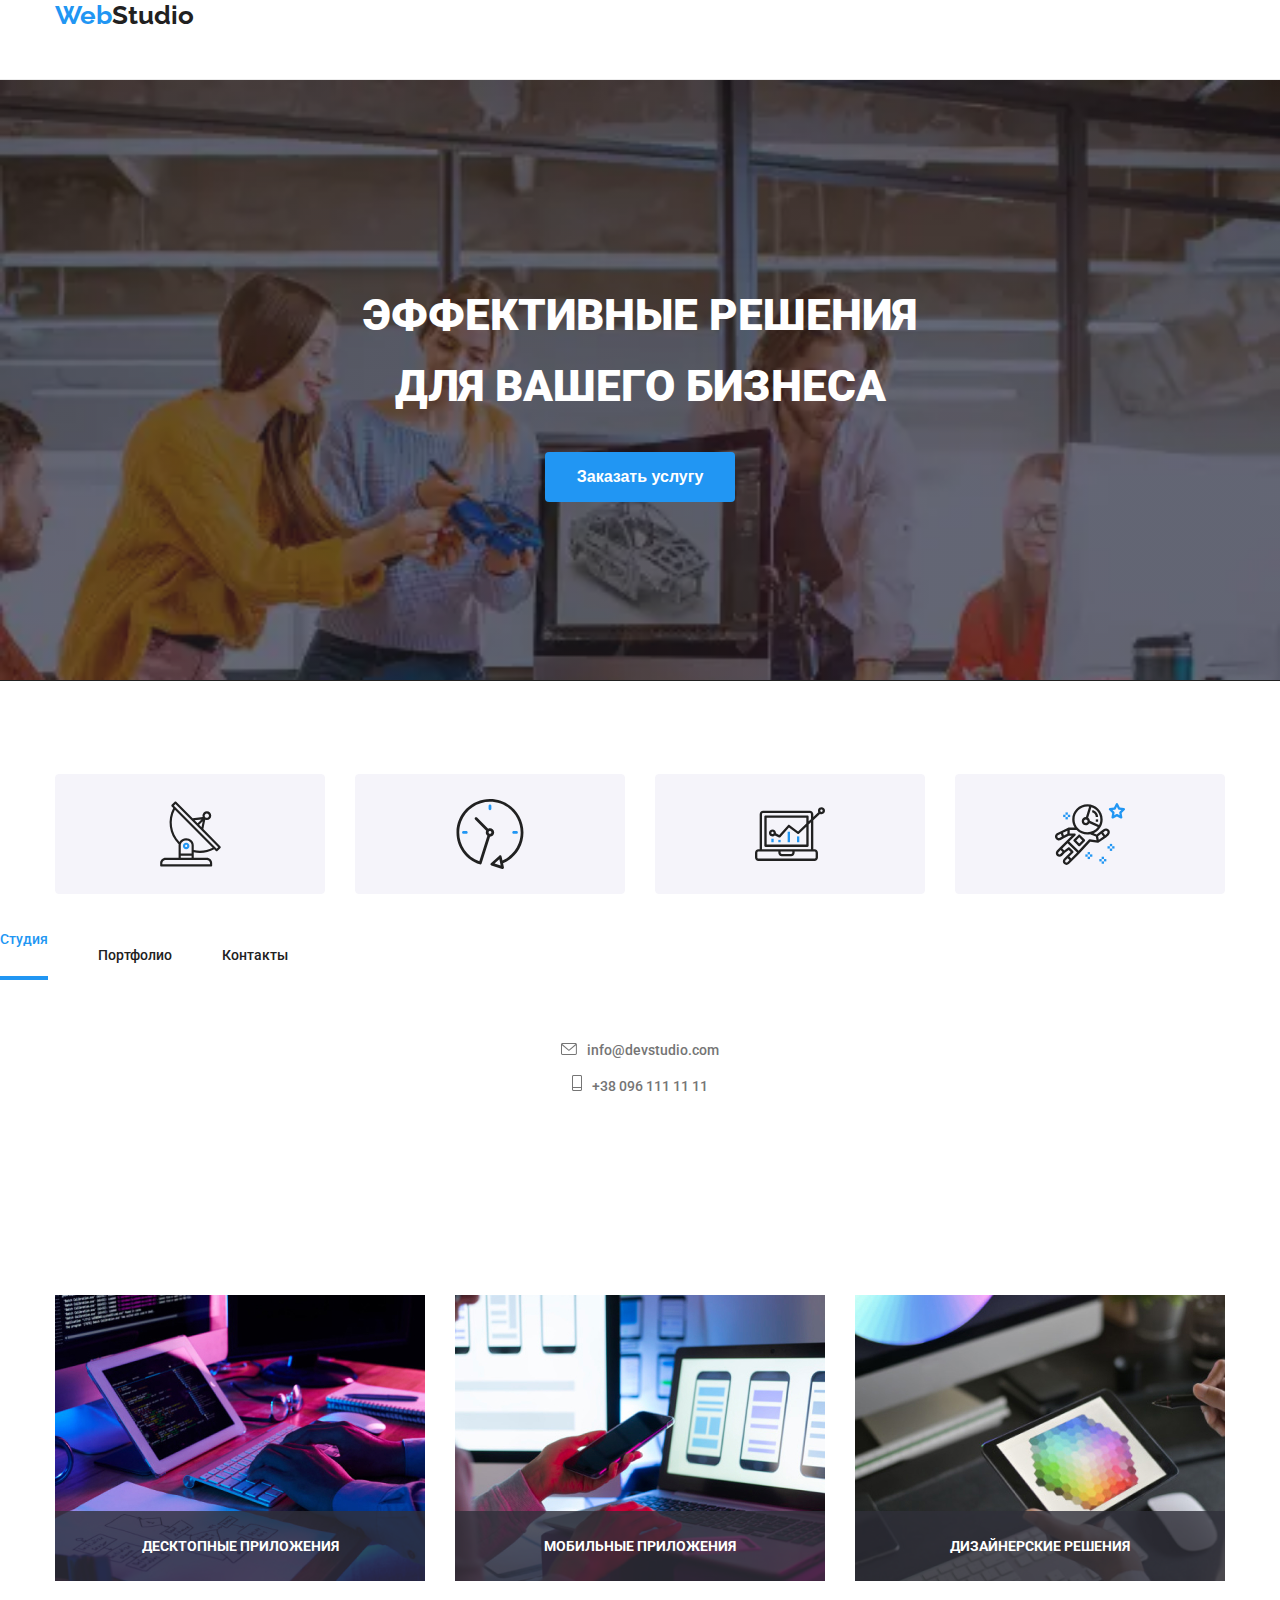
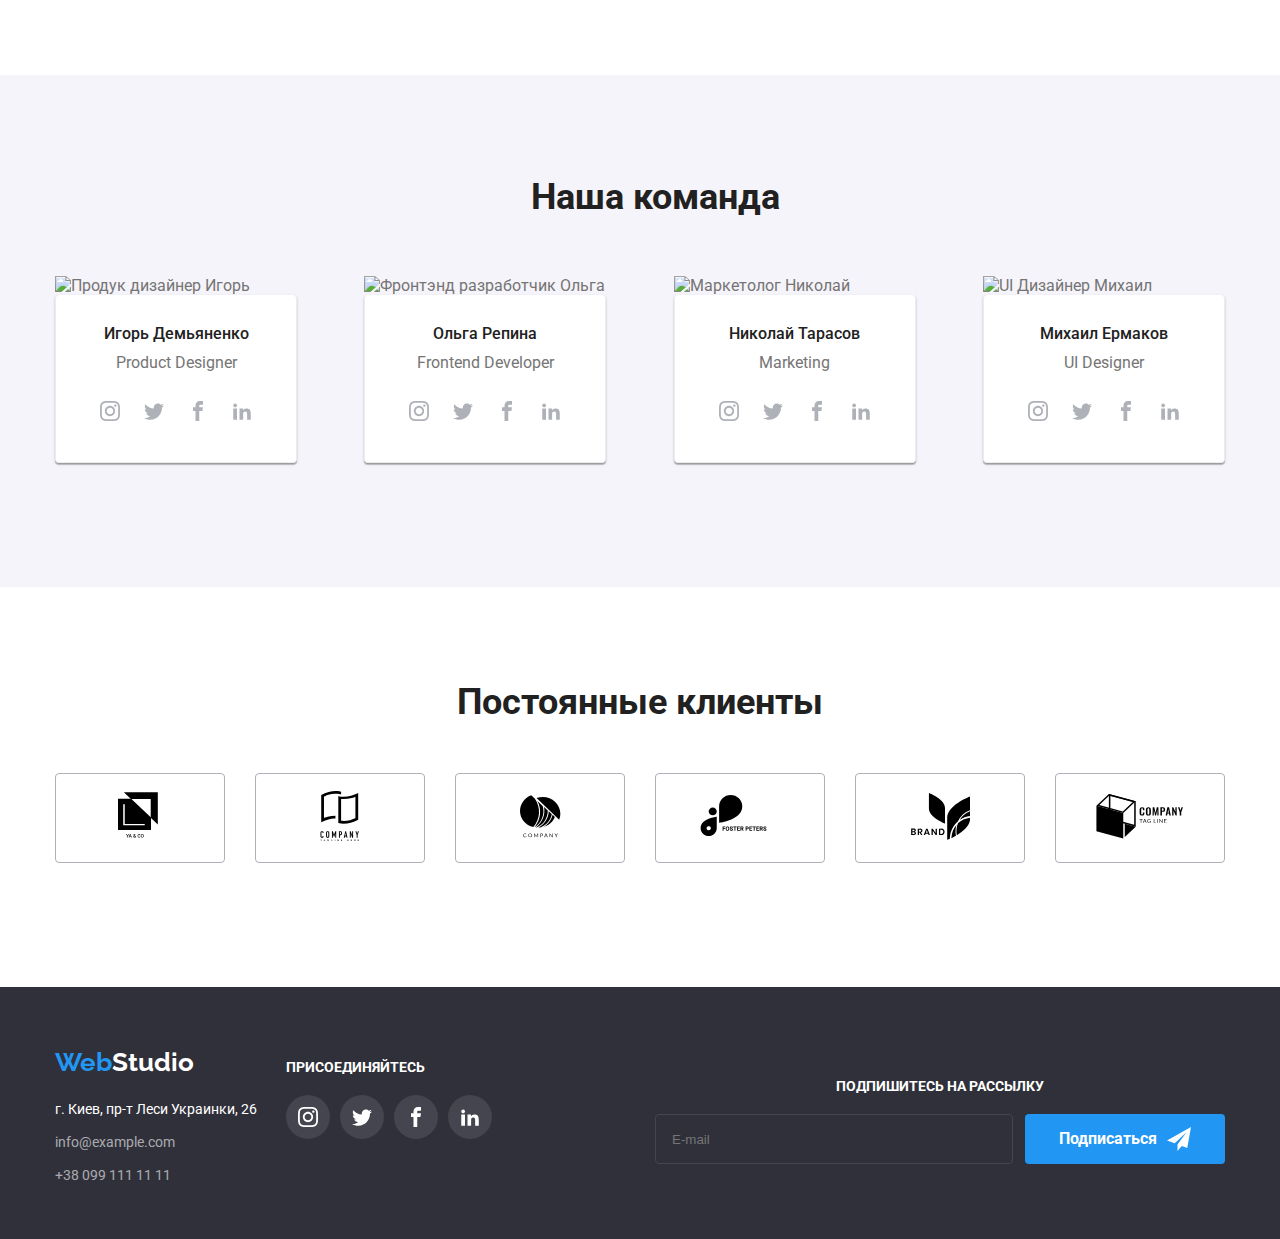
==== commit 934f14f5: "header" ====
--- a/index.html
+++ b/index.html
@@ -40,48 +40,7 @@
     </svg>
 </button>
 
-<div class="menu-container" id="menu-container" data-menu>
-
-   <div>
-
-    <nav class="main-nav">
-        <ul class="site-nav list">
-
-        <li class="item">
-            <a href="./index.html" class="link current">Студия</a></li>
-        <li class="item">
-            <a href="./portfolio.html" class="link">Портфолио</a>
-        </li>
-        <li class="item">
-            <a href="" class="link">Контакты</a>
-        </li>
-    </ul>
-    </nav>
-
-   </div>
-
-   <div>
-
-<address class="navigation list">
-
-    <ul class="links-main">
-        <li class="item-cont">
-            <a href="mailto:info@devstudio.com" class="link">
-                <svg class="icon-for-header-svg-m">
-                    <use href="./img/svg/sprite.svg#mail"></use>
-                </svg>info@devstudio.com</a>
-        </li>
-        <li class="item-cont">
-            <a href="tel:+380961111111" class="link">
-                <svg class="icon-for-header-svg-t">
-                    <use href="./img/svg/sprite.svg#tel"></use>
-                </svg>+38 096 111 11 11</a>
-        </li>
-    </ul>
-
-</address>
-   </div>
-</div>
+
 
     
         </div>
@@ -89,6 +48,48 @@
     </div>
 
 </header>
+<div class="menu-container" id="menu-container" data-menu>
+
+    <div>
+
+        <nav class="main-nav">
+            <ul class="site-nav list">
+
+                <li class="item">
+                    <a href="./index.html" class="link current">Студия</a></li>
+                <li class="item">
+                    <a href="./portfolio.html" class="link">Портфолио</a>
+                </li>
+                <li class="item">
+                    <a href="" class="link">Контакты</a>
+                </li>
+            </ul>
+        </nav>
+
+    </div>
+
+    <div>
+
+        <address class="navigation list">
+
+            <ul class="links-main">
+                <li class="item-cont">
+                    <a href="mailto:info@devstudio.com" class="link">
+                        <svg class="icon-for-header-svg-m">
+                            <use href="./img/svg/sprite.svg#mail"></use>
+                        </svg>info@devstudio.com</a>
+                </li>
+                <li class="item-cont">
+                    <a href="tel:+380961111111" class="link">
+                        <svg class="icon-for-header-svg-t">
+                            <use href="./img/svg/sprite.svg#tel"></use>
+                        </svg>+38 096 111 11 11</a>
+                </li>
+            </ul>
+
+        </address>
+    </div>
+</div>
 
 <!--<header class="header-dec">
     <div class="container">
--- a/css/main.min.css
+++ b/css/main.min.css
@@ -1,2 +1,2 @@
-*{padding:0;margin:0}*,*:before,*:after{box-sizing:border-box}nav,footer,header,aside{display:block}img{display:block;height:auto;width:100%}body{color:#757575;background-color:#fff;font-family:Roboto, sans-serif}ul{list-style:none}.main-nav{display:flex;align-items:center;margin-right:auto}.nav{text-decoration:none}.nav .accent-logo{color:#2196f3;font-family:Raleway, sans-serif;font-weight:700;font-size:26px;line-height:1.19;text-decoration:none}.nav .logo{color:#212121;font-family:Raleway, sans-serif;font-weight:700;font-size:26px;line-height:1.19;text-decoration:none}.nav-foot{text-decoration:none}.nav-foot .accent-logo-foot{color:#2196f3;font-family:Raleway, sans-serif;font-weight:700;font-size:26px;line-height:1.19;text-decoration:none}.logotip{color:#fff;font-family:Raleway, sans-serif;font-weight:700;font-size:26px;line-height:1.19;text-decoration:none}@media screen and (min-width: 480px){.nav{width:100%}.accent-logo{width:100%}.logotip{width:100%}.nav-foot{width:100%}.accent-logo-foot{width:100%}}@media screen and (max-width: 767px){.main-nav{flex-direction:column}}.main-div{display:flex;align-items:center;margin-right:auto}.site-nav .link{display:block;color:#212121;font-family:inherit;font-weight:500;font-size:14px;line-height:1.14;text-decoration:none;padding-top:32px;transition:all 250ms cubic-bezier(0.4, 0, 0.2, 1)}.site-nav .link:hover,.site-nav .link:focus{color:#2196f3}.site-nav .link.current{color:#2196f3}.site-nav .link.current::after{display:block;content:"";height:4px;width:100%;background-color:#2196f3;margin:0 auto;margin-top:28px;transition:all 250ms cubic-bezier(0.4, 0, 0.2, 1)}.navigation{margin-left:auto}.navigation .link{color:#757575;font-family:inherit;font-weight:500;font-size:14px;line-height:1.14;text-decoration:none;font-style:normal;transition:all 250ms cubic-bezier(0.4, 0, 0.2, 1)}.navigation .link:hover,.navigation .link:focus{color:#2196f3}.navigation.link.current{color:#2196f3}.site-nav{display:flex;flex-direction:column;align-items:center}.links-main{display:flex;align-items:center;flex-direction:column;margin-top:60px}.item-cont{text-align:center}.links-main .item-cont+.item-cont{margin-top:16px}@media screen and (min-width: 768px){.site-nav{display:flex;flex-direction:row;flex-wrap:wrap;align-items:center}}.icon-for-header-svg-m{width:16px;height:12px;margin-right:10px;fill:#757575;transition:all 250ms cubic-bezier(0.4, 0, 0.2, 1)}.icon-for-header-svg-t{width:10px;height:16px;margin-right:10px;fill:#757575;transition:all 250ms cubic-bezier(0.4, 0, 0.2, 1)}.link:hover .icon-for-header-svg-m{fill:#2196f3}.link:hover .icon-for-header-svg-t{fill:#2196f3}.header-dec{border-bottom:1px solid #ececec}.heading{background-color:#2f303a;box-sizing:border-box;height:600px;padding-top:200px;padding-bottom:280px}.page-header .nav{position:relative;display:flex;align-items:center;justify-content:space-between;min-height:80px}site-nav{display:flex;margin-left:93px}site-nav .item+.item{margin-left:50px}.main-div{display:flex;align-items:center;margin-right:auto;justify-content:space-between}.site-nav .link{display:block;color:#212121;font-family:inherit;font-weight:500;font-size:14px;line-height:1.14;text-decoration:none;padding-top:32px;transition:all 250ms cubic-bezier(0.4, 0, 0.2, 1)}@media screen and (min-width: 768px){.header-dec{height:80px}.links-main{display:flex;flex-direction:column}.site-nav{display:flex;text-align:center;justify-content:center}.site-nav .item+.item{margin-left:50px}.main-div{display:flex;flex-wrap:wrap;flex-direction:row;align-items:center;margin-right:auto}.site-nav .link{display:block}}.overlay-head{flex-grow:1;max-width:100%;height:auto;margin-left:auto;margin-right:auto;background-color:#2f303a;outline:1px solid #212121;background-image:linear-gradient(rgba(47,48,58,0.4), rgba(47,48,58,0.4)),url("../img/remade-tel/header-img.jpg");background-repeat:no-repeat;background-size:cover}@media not all, screen and (min-resolution: 192dpi) and (min-width: 480px), screen and (min-resolution: 2dppx) and (min-width: 480px){.overlay-head{background-image:linear-gradient(rgba(47,48,58,0.4), rgba(47,48,58,0.4)),url("../img/remade-tel/header-img@2x.jpg")}}@media not all, screen and (min-resolution: 96dpi) and (min-width: 480px), screen and (min-resolution: 1dppx) and (min-width: 480px){.overlay-head{background-image:linear-gradient(rgba(47,48,58,0.4), rgba(47,48,58,0.4)),url("../img/remade-tel/header-we-img.webp")}}@media not all, screen and (min-resolution: 192dpi) and (min-width: 480px), screen and (min-resolution: 2dppx) and (min-width: 480px){.overlay-head{background-image:linear-gradient(rgba(47,48,58,0.4), rgba(47,48,58,0.4)),url("../img/remade-tel/header-web-img@2x.webp")}}@media not all, screen and (min-resolution: 192dpi) and (min-width: 768px), screen and (min-resolution: 2dppx) and (min-width: 768px){.overlay-head{background-image:linear-gradient(rgba(47,48,58,0.4), rgba(47,48,58,0.4)),url("../img/tablet/header.jpg")}}@media not all, screen and (min-resolution: 192dpi) and (min-width: 768px), screen and (min-resolution: 2dppx) and (min-width: 768px){.overlay-head{background-image:linear-gradient(rgba(47,48,58,0.4), rgba(47,48,58,0.4)),url("../img/tablet/heade@2x.jpg")}}@media not all, screen and (min-resolution: 192dpi) and (min-width: 768px), screen and (min-resolution: 2dppx) and (min-width: 768px){.overlay-head{background-image:linear-gradient(rgba(47,48,58,0.4), rgba(47,48,58,0.4)),url("../img/tablet/header-w.webp")}}@media not all, screen and (min-resolution: 192dpi) and (min-width: 768px), screen and (min-resolution: 2dppx) and (min-width: 768px){.overlay-head{background-image:linear-gradient(rgba(47,48,58,0.4), rgba(47,48,58,0.4)),url("../img/tablet/header-w@2x.webp")}}@media not all, screen and (min-resolution: 192dpi) and (min-width: 1200px), screen and (min-resolution: 2dppx) and (min-width: 1200px){.overlay-head{background-image:linear-gradient(rgba(47,48,58,0.4), rgba(47,48,58,0.4)),url("../img/desct-rem/head.jpg")}}@media not all, screen and (min-resolution: 192dpi) and (min-width: 1200px), screen and (min-resolution: 2dppx) and (min-width: 1200px){.overlay-head{background-image:linear-gradient(rgba(47,48,58,0.4), rgba(47,48,58,0.4)),url("../img/desct-rem/head-w.webp")}}@media not all, screen and (min-resolution: 192dpi) and (min-width: 1200px), screen and (min-resolution: 2dppx) and (min-width: 1200px){.overlay-head{background-image:linear-gradient(rgba(47,48,58,0.4), rgba(47,48,58,0.4)),url("../img/desct-rem/header@2x.jpg")}}@media not all, screen and (min-resolution: 192dpi) and (min-width: 1200px), screen and (min-resolution: 2dppx) and (min-width: 1200px){.overlay-head{background-image:linear-gradient(rgba(47,48,58,0.4), rgba(47,48,58,0.4)),url("../img/desct-rem/head-w@2x.webp")}}.container{margin-left:auto;margin-right:auto;padding-left:15px;padding-right:15px}@media screen and (min-width: 480px){.container{width:480px}}@media screen and (min-width: 768px){.container{width:768px}}@media screen and (min-width: 1200px){.container{width:1200px}}.color-white{color:#fff;font-weight:900;font-size:26px;line-height:1.615;text-align:center;text-transform:uppercase;margin-bottom:30px}.button-studio{color:#fff;background-color:#2196f3;font-weight:700;font-size:16px;line-height:1.87;border:0px;border-radius:4px;padding:10px 32px;text-align:center;margin-top:30px;display:block;margin:auto}.heading{height:400px;width:auto;max-width:480px}.backdrop{position:fixed;top:0;left:0;width:100%;height:100%;background-color:rgba(0,0,0,0.2);transition:all 250ms cubic-bezier(0.4, 0, 0.2, 1);z-index:1}.modal{position:absolute;top:50%;left:34%;transform:translate(-50%, -50%);width:450px;height:609px;border-radius:4px;background-color:#fff;box-shadow:0px 1px 3px rgba(0,0,0,0.12),0px 1px 1px rgba(197,121,121,0.14),0px 2px 1px rgba(0,0,0,0.2);padding:40px}.modal .close-modal{position:absolute;top:8px;right:8px;width:30px;height:30px;background-color:transparent;border:1px solid rgba(0,0,0,0.2);border-radius:50%;cursor:pointer}.icon-for-button-studio{width:11px;height:11px;top:3px;left:4px;fill:#212121}.close-modal:hover .icon-for-button-studio{fill:#2196f3}.is-hidden{opacity:0;visibility:hidden;pointer-events:none}.cap-for-form-head{font-weight:700;font-size:20px;line-height:1.15;text-align:center;letter-spacing:0.03em;color:#212121;width:100%;margin-bottom:30px}.modal-form{display:flex;flex-direction:column;top:-20px;left:0}.modal-form-field{position:relative;margin-bottom:10px}.modal-form-input-label{position:relative;font-family:inherit;font-size:12px;line-height:1.418;letter-spacing:0.1em;margin-bottom:4px;display:block}.modal-form-input-label:hover .modal-form-icon{fill:#2196f3}.modal-form-input-label:focus .modal-form-icon{fill:#2196f3}.modal-form-icon{position:absolute;top:20px;left:12px;transform:translateY(100%)}.modal-form-input{width:100%;height:40px;padding-left:42px;border-radius:4px;border:1px solid rgba(33,33,33,0.2);top:0;left:0}.modal-form-input:hover,.modal-form-input:focus{border-color:#2196f3;outline:none}.modal-form-input:focus+.modal-form-icon{fill:#2196f3}.modal-form-input:focus ~ .modal-form-icon svg{fill:#2196f3}.modal-form-message:focus{outline:none}.modal-form-message{width:100%;height:120px;resize:none;border:1px solid rgba(33,33,33,0.2);border-radius:4px;padding:12px 16px}.modal-form-check:before{display:block;content:"";width:16px;height:15px;border:1px solid #2196f3}.modal-form-label-check::before{content:"";display:block;width:16px;height:15px;border:1px solid #000}.modal-form-check:checked+.modal-form-label-check::before{background-image:url("../img/svg/icon-check.png")}.modal-form-label-check{font-size:14px;font-weight:400;line-height:1.714}.modal-form-label-check{display:flex}.modal-agree{font-size:12px;margin-left:7px;display:block}.button-modal-form{color:#fff;font-weight:700;font-size:16px;line-height:1.875;width:200px;height:50px;border:1px solid #2196f3;border-radius:4px;background:#2196f3;box-shadow:0px 4px 4px rgba(0,0,0,0.15);border-radius:4px;align-items:center;margin-top:30px;display:block;margin:auto;margin-top:30px}.modal-form-icon-gal:focus{fill:#fff;background-color:#2196f3}.visually-hidden{visibility:hidden;position:absolute}@media screen and (min-width: 768px){.heading{height:400px;width:auto;max-width:768px}.color-white{text-align:center;font-size:26px}.modal{position:absolute;top:60%;left:50%;transform:translate(-50%, -50%);width:450px;height:609px}}@media screen and (min-width: 1200px){.heading{height:600px;width:auto;max-width:1600px}.color-white{text-align:center;font-size:44px}.modal{position:absolute;top:60%;left:50%;transform:translate(-50%, -50%);width:528px;height:581px}}.main-features{padding-top:60px}.icons-benefits-four{display:flex;justify-content:center;align-items:center;align-content:center;height:120px;max-width:450px;background-color:#f5f4fa;border:1px solid #f5f4fa;border-radius:4px;margin-bottom:30px;transition:all 250ms cubic-bezier(0.4, 0, 0.2, 1)}.icons-benefits-four:hover{border:2px solid #2196f3}.icons-benefits-four:hover svg{fill:#2196f3}.our-work-features .work-features-title{font-weight:700;font-size:14px;line-height:1.14;text-transform:uppercase;text-align:center;color:#212121}.benefits .work-features-title{margin-bottom:10px}.our-work-features .text{font-weight:400;font-size:14px;line-height:1.71;letter-spacing:0.03em}.text{height:75px;color:#757575}.bgc-benef{background-color:#fff}@media screen and (max-width: 480px){.main-features{width:100%;max-width:450px}.icons-benefits-four{width:100%}.work-features-title{width:100%}.text{width:100%}}@media screen and (min-width: 768px){.our-work-features{display:flex;flex-wrap:wrap;justify-content:space-between}.benefits{width:354px}.main-features{padding-top:60px;padding-bottom:60px}.our-work-features .work-features-title{text-align:left}}@media screen and (min-width: 1200px){.benefits{width:270px}.our-work-features .work-features-title{text-align:left}.main-features{padding-top:94px}}@media (max-width: 1199px){.about-work-section{display:none}}.about-work-section{padding-top:94px;padding-bottom:94px}.image-work{position:relative;width:100%}.work-section-artic{text-transform:uppercase;font-weight:700;font-size:14px;color:#fff;position:absolute;left:0;width:100%;height:70px;bottom:0;background:rgba(47,48,58,0.8);display:flex;align-items:center;justify-content:center}.what-we-do-ul{display:flex}.what-we-do-ul .what-we-do-li+.what-we-do-li{padding-left:30px}.section-title{color:#212121;font-weight:700;font-size:36px;line-height:1.6;text-align:center;padding-bottom:50px}@media screen and (max-width: 480px){.section-title{width:100%}}@media screen and (min-width: 768px){.section-title{width:100%}}@media screen and (min-width: 1200px){.section-title{width:1200px;padding-bottom:50px}}.bgc-our-team{background-color:#f5f4fa;padding-top:60px;padding-bottom:60px}.team{color:#212121;font-weight:500;font-size:16px;line-height:1.18;text-align:center;margin-bottom:10px}.team-padding{border-left:1px solid #ececec;border-right:1px solid #ececec;border-bottom:1px solid #ececec;border-radius:4px;background-color:#fff;padding-top:30px;padding-bottom:30px;box-sizing:border-box;height:168px;padding-left:32px;padding-right:32px;box-shadow:0px 1px 3px rgba(0,0,0,0.12),0px 1px 1px rgba(0,0,0,0.14),0px 2px 1px rgba(0,0,0,0.2);transition:all 250ms cubic-bezier(0.4, 0, 0.2, 1)}.description-team{font-size:16px;line-height:1.18;text-align:center;margin-bottom:16px}.team-image{width:100%;max-width:450px;height:auto}.our-team-li:nth-child(-n+4){padding-bottom:30px}@media screen and (max-width: 480px){.bgc-our-team{width:100%}.our-team-li{width:100%}-padding{width:100%}.team-image{width:100%}}@media screen and (min-width: 768px){.our-team-ul{display:flex;flex-wrap:wrap;justify-content:space-between}}@media screen and (min-width: 1200px){.bgc-our-team{padding-top:94px;padding-bottom:94px}}.social-list{display:flex;align-items:center;justify-content:center}.social-list-svg{width:20px;height:20px}.social-list-item-links{display:flex;justify-content:center;align-items:center;width:44px;height:44px;border-radius:50%;background-color:#fff;transition:all 250ms cubic-bezier(0.4, 0, 0.2, 1)}.social-list-item-links:hover,.social-list-item-links:focus{fill:#fff;background-color:#2196f3}.social-list-item-links:hover svg{fill:#fff}.social-list-item-link-instagram{fill:#afb1b8}.social-list-item-link-twitter{fill:#afb1b8}.social-list-item-link-facebook{fill:#afb1b8}.social-list-item-link-linkedin2{fill:#afb1b8}@media screen and (min-width: 480px){.social-list{width:100%}}.section-title-clients{color:#212121;font-weight:700;font-size:28px;line-height:1.171;text-align:center;padding-bottom:30px}.our-clients{background-color:#fff;padding-top:60px;padding-bottom:60px}.our-clients-ul{display:flex;flex-wrap:wrap;justify-content:space-between}.our-clients-ul .our-clients-li+.our-clients-li{margin-bottom:30px}.our-clients-li{display:flex;align-items:center;justify-content:center;border:1px solid #afb1b8;border-radius:4px;background-color:#fff;box-sizing:border-box;height:90px;width:47%;transition:all 250ms cubic-bezier(0.4, 0, 0.2, 1)}.our-clients-li:hover{border:1px solid #2196f3;transition:all 250ms cubic-bezier(0.4, 0, 0.2, 1)}.our-clients-li:hover svg{fill:#2196f3;transition:all 250ms cubic-bezier(0.4, 0, 0.2, 1)}@media screen and (max-width: 480px){-li{max-width:450px}}@media screen and (min-width: 768px){.our-clients-li{width:226px}}@media screen and (min-width: 1200px){.our-clients-li{width:170px}.our-clients{padding-bottom:94px;padding-top:94px}.section-title-clients{padding-bottom:50px;font-size:36px}}.foot-main{box-sizing:border-box;width:232px;height:105px;align-items:center;margin:0 auto}.logo-foot{text-align:center}.footer{background-color:#2f303a;text-decoration:none;list-style:none;box-sizing:border-box;padding-top:60px;padding-bottom:60px;display:flex}.footer-addr{color:#fff;font-size:14px;line-height:1.71;font-style:normal}.footer-link{color:rgba(255,255,255,0.6);font-size:14px;line-height:1.71;text-decoration:none;list-style:none}.footer-li{display:flex;align-items:center;justify-content:center}.footer-li:first-child{margin-top:20px}.footer-li{margin-top:9px}.footer-tel{margin-top:9px}.footer-box-links{text-align:center;box-sizing:border-box;height:80px;width:206px;align-items:center;justify-content:center;margin:0 auto}.join-us-footer{color:#fff;font-weight:700;font-size:14px;line-height:1.142;text-transform:uppercase;margin-bottom:20px;padding-top:60px}.social-list-footer{display:flex;justify-content:center;align-items:center;margin-right:auto}.social-list-footer-svg{width:20px;height:20px}.social-list-footer .social-list-item+.social-list-item{margin-left:10px}.social-list-item-footer-links{display:flex;justify-content:center;align-items:center;width:44px;height:44px;border-radius:50%;background-color:#44454e;transition:all 250ms cubic-bezier(0.4, 0, 0.2, 1)}.social-list-item-footer-links:hover svg{fill:#fff}.social-footer-link-instagram{fill:#fff}.social-footer-link-twitter{fill:#fff}.social-footer-link-facebook{fill:#fff}.social-footer-link-linkedin2{fill:#fff}.social-list-item-footer-links:hover,.social-list-item-footer-links:focus{fill:#fff;background-color:#2196f3}.two-colons-footer{display:flex;flex-direction:column;margin:auto}.footer-box-join{padding-top:60px}.join-us-footer-email{color:#fff;font-weight:700;font-size:14px;line-height:1.142;text-transform:uppercase;display:flex;justify-content:center;margin-bottom:20px;padding-top:60px;align-items:center;text-align:center}.contact-form-email{min-width:200px;min-height:50px;margin:auto;background-color:transparent;border:1px solid #44454e;border-radius:4px;align-items:center;padding-left:16px;color:#fff;margin-bottom:20px}.button-form-foot{background-color:#2196f3;width:200px;min-height:50px;margin:0 auto;border:0px;border-radius:4px}.but-foot{justify-content:center;text-align:center;font-family:inherit;font-weight:700;color:#fff;font-size:16px;line-height:1.42;text-decoration:none;align-items:center;display:flex}.icon-for-form-foot{justify-content:center;text-align:center;width:24px;height:24px;margin-left:10px;fill:#fff}.join-us-footer-email{display:flex}@media screen and (max-width: 480px){.join-us-footer-email{width:100%}.contact-form-email{width:100%;max-width:450px}}@media screen and (min-width: 768px){.two-colons-footer{display:flex;justify-content:space-between;margin:0}.footer-real-two{display:flex;justify-content:space-between;width:232px}.logo-foot{display:flex;flex-direction:row;justify-content:flex-start;align-items:flex-start}.join-us-footer-email{display:flex;flex-direction:column;padding-top:0}.footer-box-join{margin:auto}.join-us-footer{padding-top:5px}.contact-form-email{width:450px}}@media screen and (min-width: 1200px){.foot-main{box-sizing:border-box;width:231px;height:105px}.footer{background-color:#2f303a;text-decoration:none;list-style:none;box-sizing:border-box;height:252px;padding-top:60px;padding-bottom:60px;display:flex}.social-list-footer{display:flex;justify-content:center;align-items:center;margin-right:auto}.two-colons-footer{display:flex;justify-content:space-between;flex-direction:row}.email-form-foot{display:flex}.button-form-foot{height:50px}.contact-form-email{width:358px;margin-right:12px}.join-us-footer-email{display:flex;flex-direction:column}.decor-footer-logo{width:231px}.footer-li{justify-content:start}.logo-foot{text-align:start}.footer-box-join{padding-top:0;align-content:center;margin:unset}}.but{display:block;border:0px;font-family:inherit;font-weight:500;color:#2196f3;font-size:16px;line-height:1.6;text-decoration:none;border:0px;text-align:center;border-radius:4px;padding:6px 22px;transition:all 250ms cubic-bezier(0.4, 0, 0.2, 1)}.button .but:hover,.button .but:focus{color:#fff;background-color:#2196f3;box-shadow:0px 3px 1px rgba(0,0,0,0.1),0px 1px 2px rgba(0,0,0,0.08),0px 2px 2px rgba(0,0,0,0.12)}.button.primary{color:#fff;background-color:#2196f3;box-shadow:0px 3px 1px rgba(0,0,0,0.1),0px 1px 2px rgba(0,0,0,0.08),0px 2px 2px rgba(0,0,0,0.12)}.buttons-section .button{display:flex;flex-wrap:wrap;padding-bottom:50px}.button .title+.title{margin-left:8px}.buttons-section{padding-top:94px;padding-bottom:94px}.title:nth-child(-n+3){margin-bottom:15px}@media screen and (min-width: 768px){.buttons-section .button{display:flex;justify-content:center;padding-bottom:50px}}.border-for-header{border-bottom-width:1px solid #ececec}.features-portfolio .titles-function-port{font-size:18px;font-weight:700;line-height:2;text-transform:inherit;color:#212121}.text-elem{font-size:16px;line-height:1.87}.titles-function-port{color:#212121}.border-for-cards{display:inline-block;border:1px solid #ececec;height:404px;width:100%;height:auto;background-color:#fff;overflow:hidden;transition:all 250ms cubic-bezier(0.4, 0, 0.2, 1)}.overlay{position:relative;overflow:hidden;z-index:3}.text-cards-overlay{position:absolute;width:100%;height:100%;top:0;left:0;opacity:0;transition:all 250ms cubic-bezier(0.4, 0, 0.2, 1);transform:translateY(100%);background-color:rgba(33,150,243,0.9);color:#fff}.features-li:hover .text-cards-overlay{transform:translateY(0);opacity:1}.padding-for-cards-port{padding-left:24px;padding-top:20px;padding-bottom:20px;padding-right:24px}.features-li:nth-child(-n+8){margin-bottom:30px}.border-for-cards:hover{box-shadow:0px 1px 1px rgba(0,0,0,0.12),0px 4px 4px rgba(0,0,0,0.06),1px 4px 6px rgba(0,0,0,0.16)}.portfolio-text-for-cards{box-sizing:border-box;font-family:inherit;font-size:18px;line-height:1.56;font-weight:400;padding-top:63px;padding-left:63px;padding-left:24px;padding-right:24px}@media screen and (max-width: 480px){.border-for-cards{width:100%;max-width:450px}}@media screen and (min-width: 768px){.features-portfolio{display:flex;flex-wrap:wrap}.features-li{width:354px}.features-li:not(:nth-child(2n)){margin-right:30px}.features-li:not(:nth-last-child(-n+2)){margin-bottom:30px}}@media screen and (min-width: 1200px){.features-li{width:370px}.features-li:not(:nth-child(3n)){margin-right:30px}.features-li:not(:nth-last-child(-n+3)){margin-bottom:30px}}.menu-button{display:inline-flex;margin:0;padding:0;border:none;background-color:transparent}@media screen and (min-width: 768px){.menu-button{display:none}}.menu-button .icon-menu{display:none}.menu-button.is-open .icon-menu{display:block}.menu-button.is-open .icon-cross{display:none}.menu-container.is-open{display:block}.menu-container{position:absolute;top:60px;left:100%;background-color:#fff;z-index:99}.icon-menu:hover svg{fill:#2196f3}@media screen and (max-width: 767px){.header-dec{height:60px}}
+*{padding:0;margin:0}*,*:before,*:after{box-sizing:border-box}nav,footer,header,aside{display:block}img{display:block;height:auto;width:100%}body{color:#757575;background-color:#fff;font-family:Roboto, sans-serif}ul{list-style:none}.main-nav{display:flex;align-items:center;margin-right:auto}.nav{text-decoration:none}.nav .accent-logo{color:#2196f3;font-family:Raleway, sans-serif;font-weight:700;font-size:26px;line-height:1.19;text-decoration:none}.nav .logo{color:#212121;font-family:Raleway, sans-serif;font-weight:700;font-size:26px;line-height:1.19;text-decoration:none}.nav-foot{text-decoration:none}.nav-foot .accent-logo-foot{color:#2196f3;font-family:Raleway, sans-serif;font-weight:700;font-size:26px;line-height:1.19;text-decoration:none}.logotip{color:#fff;font-family:Raleway, sans-serif;font-weight:700;font-size:26px;line-height:1.19;text-decoration:none}@media screen and (min-width: 480px){.nav{width:100%}.accent-logo{width:100%}.logotip{width:100%}.nav-foot{width:100%}.accent-logo-foot{width:100%}}@media screen and (max-width: 767px){.main-nav{flex-direction:column}}.main-div{display:flex;align-items:center;margin-right:auto}.site-nav .link{display:block;color:#212121;font-family:inherit;font-weight:500;font-size:14px;line-height:1.14;text-decoration:none;padding-top:32px;transition:all 250ms cubic-bezier(0.4, 0, 0.2, 1)}.site-nav .link:hover,.site-nav .link:focus{color:#2196f3}.site-nav .link.current{color:#2196f3}.site-nav .link.current::after{display:block;content:"";height:4px;width:100%;background-color:#2196f3;margin:0 auto;margin-top:28px;transition:all 250ms cubic-bezier(0.4, 0, 0.2, 1)}.navigation{margin-left:auto}.navigation .link{color:#757575;font-family:inherit;font-weight:500;font-size:14px;line-height:1.14;text-decoration:none;font-style:normal;transition:all 250ms cubic-bezier(0.4, 0, 0.2, 1)}.navigation .link:hover,.navigation .link:focus{color:#2196f3}.navigation.link.current{color:#2196f3}.site-nav{display:flex;flex-direction:column;align-items:center}.links-main{display:flex;align-items:center;flex-direction:column;margin-top:60px}.item-cont{text-align:center}.links-main .item-cont+.item-cont{margin-top:16px}@media screen and (min-width: 768px){.site-nav{display:flex;flex-direction:row;flex-wrap:wrap;align-items:center}}.icon-for-header-svg-m{width:16px;height:12px;margin-right:10px;fill:#757575;transition:all 250ms cubic-bezier(0.4, 0, 0.2, 1)}.icon-for-header-svg-t{width:10px;height:16px;margin-right:10px;fill:#757575;transition:all 250ms cubic-bezier(0.4, 0, 0.2, 1)}.link:hover .icon-for-header-svg-m{fill:#2196f3}.link:hover .icon-for-header-svg-t{fill:#2196f3}.header-dec{border-bottom:1px solid #ececec}.heading{background-color:#2f303a;box-sizing:border-box;height:600px;padding-top:200px;padding-bottom:280px}.page-header .nav{position:relative;display:flex;align-items:center;justify-content:space-between;min-height:80px}site-nav{display:flex;margin-left:93px}site-nav .item+.item{margin-left:50px}.main-div{display:flex;align-items:center;margin-right:auto;justify-content:space-between;position:relative}.site-nav .link{display:block;color:#212121;font-family:inherit;font-weight:500;font-size:14px;line-height:1.14;text-decoration:none;padding-top:32px;transition:all 250ms cubic-bezier(0.4, 0, 0.2, 1)}@media screen and (min-width: 768px){.header-dec{height:80px}.links-main{display:flex;flex-direction:column}.site-nav{display:flex;text-align:center;justify-content:center}.site-nav .item+.item{margin-left:50px}.main-div{display:flex;flex-wrap:wrap;flex-direction:row;align-items:center;margin-right:auto}.site-nav .link{display:block}}.overlay-head{flex-grow:1;max-width:100%;height:auto;margin-left:auto;margin-right:auto;background-color:#2f303a;outline:1px solid #212121;background-image:linear-gradient(rgba(47,48,58,0.4), rgba(47,48,58,0.4)),url("../img/remade-tel/header-img.jpg");background-repeat:no-repeat;background-size:cover}@media not all, screen and (min-resolution: 192dpi) and (min-width: 480px), screen and (min-resolution: 2dppx) and (min-width: 480px){.overlay-head{background-image:linear-gradient(rgba(47,48,58,0.4), rgba(47,48,58,0.4)),url("../img/remade-tel/header-img@2x.jpg")}}@media not all, screen and (min-resolution: 96dpi) and (min-width: 480px), screen and (min-resolution: 1dppx) and (min-width: 480px){.overlay-head{background-image:linear-gradient(rgba(47,48,58,0.4), rgba(47,48,58,0.4)),url("../img/remade-tel/header-we-img.webp")}}@media not all, screen and (min-resolution: 192dpi) and (min-width: 480px), screen and (min-resolution: 2dppx) and (min-width: 480px){.overlay-head{background-image:linear-gradient(rgba(47,48,58,0.4), rgba(47,48,58,0.4)),url("../img/remade-tel/header-web-img@2x.webp")}}@media not all, screen and (min-resolution: 192dpi) and (min-width: 768px), screen and (min-resolution: 2dppx) and (min-width: 768px){.overlay-head{background-image:linear-gradient(rgba(47,48,58,0.4), rgba(47,48,58,0.4)),url("../img/tablet/header.jpg")}}@media not all, screen and (min-resolution: 192dpi) and (min-width: 768px), screen and (min-resolution: 2dppx) and (min-width: 768px){.overlay-head{background-image:linear-gradient(rgba(47,48,58,0.4), rgba(47,48,58,0.4)),url("../img/tablet/heade@2x.jpg")}}@media not all, screen and (min-resolution: 192dpi) and (min-width: 768px), screen and (min-resolution: 2dppx) and (min-width: 768px){.overlay-head{background-image:linear-gradient(rgba(47,48,58,0.4), rgba(47,48,58,0.4)),url("../img/tablet/header-w.webp")}}@media not all, screen and (min-resolution: 192dpi) and (min-width: 768px), screen and (min-resolution: 2dppx) and (min-width: 768px){.overlay-head{background-image:linear-gradient(rgba(47,48,58,0.4), rgba(47,48,58,0.4)),url("../img/tablet/header-w@2x.webp")}}@media not all, screen and (min-resolution: 192dpi) and (min-width: 1200px), screen and (min-resolution: 2dppx) and (min-width: 1200px){.overlay-head{background-image:linear-gradient(rgba(47,48,58,0.4), rgba(47,48,58,0.4)),url("../img/desct-rem/head.jpg")}}@media not all, screen and (min-resolution: 192dpi) and (min-width: 1200px), screen and (min-resolution: 2dppx) and (min-width: 1200px){.overlay-head{background-image:linear-gradient(rgba(47,48,58,0.4), rgba(47,48,58,0.4)),url("../img/desct-rem/head-w.webp")}}@media not all, screen and (min-resolution: 192dpi) and (min-width: 1200px), screen and (min-resolution: 2dppx) and (min-width: 1200px){.overlay-head{background-image:linear-gradient(rgba(47,48,58,0.4), rgba(47,48,58,0.4)),url("../img/desct-rem/header@2x.jpg")}}@media not all, screen and (min-resolution: 192dpi) and (min-width: 1200px), screen and (min-resolution: 2dppx) and (min-width: 1200px){.overlay-head{background-image:linear-gradient(rgba(47,48,58,0.4), rgba(47,48,58,0.4)),url("../img/desct-rem/head-w@2x.webp")}}.container{margin-left:auto;margin-right:auto;padding-left:15px;padding-right:15px}@media screen and (min-width: 480px){.container{width:480px}}@media screen and (min-width: 768px){.container{width:768px}}@media screen and (min-width: 1200px){.container{width:1200px}}.color-white{color:#fff;font-weight:900;font-size:26px;line-height:1.615;text-align:center;text-transform:uppercase;margin-bottom:30px}.button-studio{color:#fff;background-color:#2196f3;font-weight:700;font-size:16px;line-height:1.87;border:0px;border-radius:4px;padding:10px 32px;text-align:center;margin-top:30px;display:block;margin:auto}.heading{height:400px;width:auto;max-width:480px}.backdrop{position:fixed;top:0;left:0;width:100%;height:100%;background-color:rgba(0,0,0,0.2);transition:all 250ms cubic-bezier(0.4, 0, 0.2, 1);z-index:1}.modal{position:absolute;top:50%;left:34%;transform:translate(-50%, -50%);width:450px;height:609px;border-radius:4px;background-color:#fff;box-shadow:0px 1px 3px rgba(0,0,0,0.12),0px 1px 1px rgba(197,121,121,0.14),0px 2px 1px rgba(0,0,0,0.2);padding:40px}.modal .close-modal{position:absolute;top:8px;right:8px;width:30px;height:30px;background-color:transparent;border:1px solid rgba(0,0,0,0.2);border-radius:50%;cursor:pointer}.icon-for-button-studio{width:11px;height:11px;top:3px;left:4px;fill:#212121}.close-modal:hover .icon-for-button-studio{fill:#2196f3}.is-hidden{opacity:0;visibility:hidden;pointer-events:none}.cap-for-form-head{font-weight:700;font-size:20px;line-height:1.15;text-align:center;letter-spacing:0.03em;color:#212121;width:100%;margin-bottom:30px}.modal-form{display:flex;flex-direction:column;top:-20px;left:0}.modal-form-field{position:relative;margin-bottom:10px}.modal-form-input-label{position:relative;font-family:inherit;font-size:12px;line-height:1.418;letter-spacing:0.1em;margin-bottom:4px;display:block}.modal-form-input-label:hover .modal-form-icon{fill:#2196f3}.modal-form-input-label:focus .modal-form-icon{fill:#2196f3}.modal-form-icon{position:absolute;top:20px;left:12px;transform:translateY(100%)}.modal-form-input{width:100%;height:40px;padding-left:42px;border-radius:4px;border:1px solid rgba(33,33,33,0.2);top:0;left:0}.modal-form-input:hover,.modal-form-input:focus{border-color:#2196f3;outline:none}.modal-form-input:focus+.modal-form-icon{fill:#2196f3}.modal-form-input:focus ~ .modal-form-icon svg{fill:#2196f3}.modal-form-message:focus{outline:none}.modal-form-message{width:100%;height:120px;resize:none;border:1px solid rgba(33,33,33,0.2);border-radius:4px;padding:12px 16px}.modal-form-check:before{display:block;content:"";width:16px;height:15px;border:1px solid #2196f3}.modal-form-label-check::before{content:"";display:block;width:16px;height:15px;border:1px solid #000}.modal-form-check:checked+.modal-form-label-check::before{background-image:url("../img/svg/icon-check.png")}.modal-form-label-check{font-size:14px;font-weight:400;line-height:1.714}.modal-form-label-check{display:flex}.modal-agree{font-size:12px;margin-left:7px;display:block}.button-modal-form{color:#fff;font-weight:700;font-size:16px;line-height:1.875;width:200px;height:50px;border:1px solid #2196f3;border-radius:4px;background:#2196f3;box-shadow:0px 4px 4px rgba(0,0,0,0.15);border-radius:4px;align-items:center;margin-top:30px;display:block;margin:auto;margin-top:30px}.modal-form-icon-gal:focus{fill:#fff;background-color:#2196f3}.visually-hidden{visibility:hidden;position:absolute}@media screen and (min-width: 768px){.heading{height:400px;width:auto;max-width:768px}.color-white{text-align:center;font-size:26px}.modal{position:absolute;top:60%;left:50%;transform:translate(-50%, -50%);width:450px;height:609px}}@media screen and (min-width: 1200px){.heading{height:600px;width:auto;max-width:1600px}.color-white{text-align:center;font-size:44px}.modal{position:absolute;top:60%;left:50%;transform:translate(-50%, -50%);width:528px;height:581px}}.main-features{padding-top:60px}.icons-benefits-four{display:flex;justify-content:center;align-items:center;align-content:center;height:120px;max-width:450px;background-color:#f5f4fa;border:1px solid #f5f4fa;border-radius:4px;margin-bottom:30px;transition:all 250ms cubic-bezier(0.4, 0, 0.2, 1)}.icons-benefits-four:hover{border:2px solid #2196f3}.icons-benefits-four:hover svg{fill:#2196f3}.our-work-features .work-features-title{font-weight:700;font-size:14px;line-height:1.14;text-transform:uppercase;text-align:center;color:#212121}.benefits .work-features-title{margin-bottom:10px}.our-work-features .text{font-weight:400;font-size:14px;line-height:1.71;letter-spacing:0.03em}.text{height:75px;color:#757575}.bgc-benef{background-color:#fff}@media screen and (max-width: 480px){.main-features{width:100%;max-width:450px}.icons-benefits-four{width:100%}.work-features-title{width:100%}.text{width:100%}}@media screen and (min-width: 768px){.our-work-features{display:flex;flex-wrap:wrap;justify-content:space-between}.benefits{width:354px}.main-features{padding-top:60px;padding-bottom:60px}.our-work-features .work-features-title{text-align:left}}@media screen and (min-width: 1200px){.benefits{width:270px}.our-work-features .work-features-title{text-align:left}.main-features{padding-top:94px}}@media (max-width: 1199px){.about-work-section{display:none}}.about-work-section{padding-top:94px;padding-bottom:94px}.image-work{position:relative;width:100%}.work-section-artic{text-transform:uppercase;font-weight:700;font-size:14px;color:#fff;position:absolute;left:0;width:100%;height:70px;bottom:0;background:rgba(47,48,58,0.8);display:flex;align-items:center;justify-content:center}.what-we-do-ul{display:flex}.what-we-do-ul .what-we-do-li+.what-we-do-li{padding-left:30px}.section-title{color:#212121;font-weight:700;font-size:36px;line-height:1.6;text-align:center;padding-bottom:50px}@media screen and (max-width: 480px){.section-title{width:100%}}@media screen and (min-width: 768px){.section-title{width:100%}}@media screen and (min-width: 1200px){.section-title{width:1200px;padding-bottom:50px}}.bgc-our-team{background-color:#f5f4fa;padding-top:60px;padding-bottom:60px}.team{color:#212121;font-weight:500;font-size:16px;line-height:1.18;text-align:center;margin-bottom:10px}.team-padding{border-left:1px solid #ececec;border-right:1px solid #ececec;border-bottom:1px solid #ececec;border-radius:4px;background-color:#fff;padding-top:30px;padding-bottom:30px;box-sizing:border-box;height:168px;padding-left:32px;padding-right:32px;box-shadow:0px 1px 3px rgba(0,0,0,0.12),0px 1px 1px rgba(0,0,0,0.14),0px 2px 1px rgba(0,0,0,0.2);transition:all 250ms cubic-bezier(0.4, 0, 0.2, 1)}.description-team{font-size:16px;line-height:1.18;text-align:center;margin-bottom:16px}.team-image{width:100%;max-width:450px;height:auto}.our-team-li:nth-child(-n+4){padding-bottom:30px}@media screen and (max-width: 480px){.bgc-our-team{width:100%}.our-team-li{width:100%}-padding{width:100%}.team-image{width:100%}}@media screen and (min-width: 768px){.our-team-ul{display:flex;flex-wrap:wrap;justify-content:space-between}}@media screen and (min-width: 1200px){.bgc-our-team{padding-top:94px;padding-bottom:94px}}.social-list{display:flex;align-items:center;justify-content:center}.social-list-svg{width:20px;height:20px}.social-list-item-links{display:flex;justify-content:center;align-items:center;width:44px;height:44px;border-radius:50%;background-color:#fff;transition:all 250ms cubic-bezier(0.4, 0, 0.2, 1)}.social-list-item-links:hover,.social-list-item-links:focus{fill:#fff;background-color:#2196f3}.social-list-item-links:hover svg{fill:#fff}.social-list-item-link-instagram{fill:#afb1b8}.social-list-item-link-twitter{fill:#afb1b8}.social-list-item-link-facebook{fill:#afb1b8}.social-list-item-link-linkedin2{fill:#afb1b8}@media screen and (min-width: 480px){.social-list{width:100%}}.section-title-clients{color:#212121;font-weight:700;font-size:28px;line-height:1.171;text-align:center;padding-bottom:30px}.our-clients{background-color:#fff;padding-top:60px;padding-bottom:60px}.our-clients-ul{display:flex;flex-wrap:wrap;justify-content:space-between}.our-clients-ul .our-clients-li+.our-clients-li{margin-bottom:30px}.our-clients-li{display:flex;align-items:center;justify-content:center;border:1px solid #afb1b8;border-radius:4px;background-color:#fff;box-sizing:border-box;height:90px;width:47%;transition:all 250ms cubic-bezier(0.4, 0, 0.2, 1)}.our-clients-li:hover{border:1px solid #2196f3;transition:all 250ms cubic-bezier(0.4, 0, 0.2, 1)}.our-clients-li:hover svg{fill:#2196f3;transition:all 250ms cubic-bezier(0.4, 0, 0.2, 1)}@media screen and (max-width: 480px){-li{max-width:450px}}@media screen and (min-width: 768px){.our-clients-li{width:226px}}@media screen and (min-width: 1200px){.our-clients-li{width:170px}.our-clients{padding-bottom:94px;padding-top:94px}.section-title-clients{padding-bottom:50px;font-size:36px}}.foot-main{box-sizing:border-box;width:232px;height:105px;align-items:center;margin:0 auto}.logo-foot{text-align:center}.footer{background-color:#2f303a;text-decoration:none;list-style:none;box-sizing:border-box;padding-top:60px;padding-bottom:60px;display:flex}.footer-addr{color:#fff;font-size:14px;line-height:1.71;font-style:normal}.footer-link{color:rgba(255,255,255,0.6);font-size:14px;line-height:1.71;text-decoration:none;list-style:none}.footer-li{display:flex;align-items:center;justify-content:center}.footer-li:first-child{margin-top:20px}.footer-li{margin-top:9px}.footer-tel{margin-top:9px}.footer-box-links{text-align:center;box-sizing:border-box;height:80px;width:206px;align-items:center;justify-content:center;margin:0 auto}.join-us-footer{color:#fff;font-weight:700;font-size:14px;line-height:1.142;text-transform:uppercase;margin-bottom:20px;padding-top:60px}.social-list-footer{display:flex;justify-content:center;align-items:center;margin-right:auto}.social-list-footer-svg{width:20px;height:20px}.social-list-footer .social-list-item+.social-list-item{margin-left:10px}.social-list-item-footer-links{display:flex;justify-content:center;align-items:center;width:44px;height:44px;border-radius:50%;background-color:#44454e;transition:all 250ms cubic-bezier(0.4, 0, 0.2, 1)}.social-list-item-footer-links:hover svg{fill:#fff}.social-footer-link-instagram{fill:#fff}.social-footer-link-twitter{fill:#fff}.social-footer-link-facebook{fill:#fff}.social-footer-link-linkedin2{fill:#fff}.social-list-item-footer-links:hover,.social-list-item-footer-links:focus{fill:#fff;background-color:#2196f3}.two-colons-footer{display:flex;flex-direction:column;margin:auto}.footer-box-join{padding-top:60px}.join-us-footer-email{color:#fff;font-weight:700;font-size:14px;line-height:1.142;text-transform:uppercase;display:flex;justify-content:center;margin-bottom:20px;padding-top:60px;align-items:center;text-align:center}.contact-form-email{width:100%;min-height:50px;margin:auto;background-color:transparent;border:1px solid #44454e;border-radius:4px;align-items:center;padding-left:16px;color:#fff;margin-bottom:20px}.button-form-foot{background-color:#2196f3;width:200px;min-height:50px;margin:0 auto;border:0px;border-radius:4px}.but-foot{justify-content:center;text-align:center;font-family:inherit;font-weight:700;color:#fff;font-size:16px;line-height:1.42;text-decoration:none;align-items:center;display:flex}.icon-for-form-foot{justify-content:center;text-align:center;width:24px;height:24px;margin-left:10px;fill:#fff}.join-us-footer-email{display:flex}.container{margin-left:auto;margin-right:auto;padding-left:15px;padding-right:15px;max-width:480px}@media screen and (max-width: 480px){.join-us-footer-email{width:100%}.contact-form-email{width:100%;max-width:450px}}@media screen and (min-width: 768px){.container{max-width:768px}.two-colons-footer{display:flex;justify-content:space-between;margin:0}.footer-real-two{display:flex;justify-content:space-between}.logo-foot{display:flex;flex-direction:row;justify-content:flex-start;align-items:flex-start}.join-us-footer-email{display:flex;flex-direction:column;padding-top:0}.footer-box-join{margin:auto}.join-us-footer{padding-top:5px}.contact-form-email{width:450px}}@media screen and (min-width: 1200px){.container{max-width:1200px}.foot-main{box-sizing:border-box;width:231px;height:105px}.footer-real-two{display:flex;justify-content:space-between}.footer{background-color:#2f303a;text-decoration:none;list-style:none;box-sizing:border-box;height:252px;padding-top:60px;padding-bottom:60px;display:flex}.join-us-footer{padding-top:12px}.social-list-footer{display:flex;justify-content:center;align-items:center;margin-right:auto}.two-colons-footer{display:flex;justify-content:space-between;flex-direction:row}.email-form-foot{display:flex}.button-form-foot{height:50px}.contact-form-email{width:358px;margin-right:12px}.join-us-footer-email{display:flex;flex-direction:column;padding-top:12px}.footer-li{justify-content:start}.logo-foot{text-align:start}.footer-box-join{padding-top:0;align-content:center;margin:unset}.footer-box-links{text-align:start}}.but{display:block;border:0px;font-family:inherit;font-weight:500;color:#2196f3;font-size:16px;line-height:1.6;text-decoration:none;border:0px;text-align:center;border-radius:4px;padding:6px 22px;transition:all 250ms cubic-bezier(0.4, 0, 0.2, 1)}.button .but:hover,.button .but:focus{color:#fff;background-color:#2196f3;box-shadow:0px 3px 1px rgba(0,0,0,0.1),0px 1px 2px rgba(0,0,0,0.08),0px 2px 2px rgba(0,0,0,0.12)}.button.primary{color:#fff;background-color:#2196f3;box-shadow:0px 3px 1px rgba(0,0,0,0.1),0px 1px 2px rgba(0,0,0,0.08),0px 2px 2px rgba(0,0,0,0.12)}.buttons-section .button{display:flex;flex-wrap:wrap;padding-bottom:50px;margin:-7px -4px}.title{margin:7px 4px}.buttons-section{padding-top:94px;padding-bottom:94px}@media screen and (min-width: 768px){.buttons-section .button{display:flex;justify-content:center;padding-bottom:50px}}.border-for-header{border-bottom-width:1px solid #ececec}.features-portfolio .titles-function-port{font-size:18px;font-weight:700;line-height:2;text-transform:inherit;color:#212121}.text-elem{font-size:16px;line-height:1.87}.titles-function-port{color:#212121}.border-for-cards{display:inline-block;border:1px solid #ececec;height:404px;width:100%;height:auto;background-color:#fff;overflow:hidden;transition:all 250ms cubic-bezier(0.4, 0, 0.2, 1)}.overlay{position:relative;overflow:hidden;z-index:3}.text-cards-overlay{position:absolute;width:100%;height:100%;top:0;left:0;opacity:0;transition:all 250ms cubic-bezier(0.4, 0, 0.2, 1);transform:translateY(100%);background-color:rgba(33,150,243,0.9);color:#fff}.features-li:hover .text-cards-overlay{transform:translateY(0);opacity:1}.padding-for-cards-port{padding-left:24px;padding-top:20px;padding-bottom:20px;padding-right:24px}.features-li:nth-child(-n+8){margin-bottom:30px}.border-for-cards:hover{box-shadow:0px 1px 1px rgba(0,0,0,0.12),0px 4px 4px rgba(0,0,0,0.06),1px 4px 6px rgba(0,0,0,0.16)}.portfolio-text-for-cards{box-sizing:border-box;font-family:inherit;font-size:18px;line-height:1.56;font-weight:400;padding-top:63px;padding-left:63px;padding-left:24px;padding-right:24px}@media screen and (max-width: 480px){.border-for-cards{width:100%;max-width:450px}}@media screen and (min-width: 768px) and (max-width: 768px){.features-portfolio{display:flex;flex-wrap:wrap}.features-li{width:354px}.features-li:not(:nth-child(2n)){margin-right:30px}.features-li:not(:nth-last-child(-n+2)){margin-bottom:30px}}@media screen and (min-width: 1200px){.features-portfolio{display:flex;flex-wrap:wrap}.features-li{width:370px}.features-li:not(:nth-child(3n)){margin-right:30px}.features-li:not(:nth-last-child(-n+3)){margin-bottom:30px}}.menu-button{display:inline-flex;margin:0;padding:0;border:none;background-color:transparent}@media screen and (min-width: 768px){.menu-button{display:none}}.menu-button .icon-menu{display:none}.menu-button.is-open .icon-menu{display:block}.menu-button.is-open .icon-cross{display:none}.menu-container.is-open{display:block}.menu-container{position:absolute;top:100%;left:0;width:100%;height:395px;background-color:#fff;z-index:99}.header-dec{position:relative}.icon-menu:hover svg{fill:#2196f3}@media screen and (max-width: 767px){.header-dec{height:60px}}
 /*# sourceMappingURL=main.min.css.map */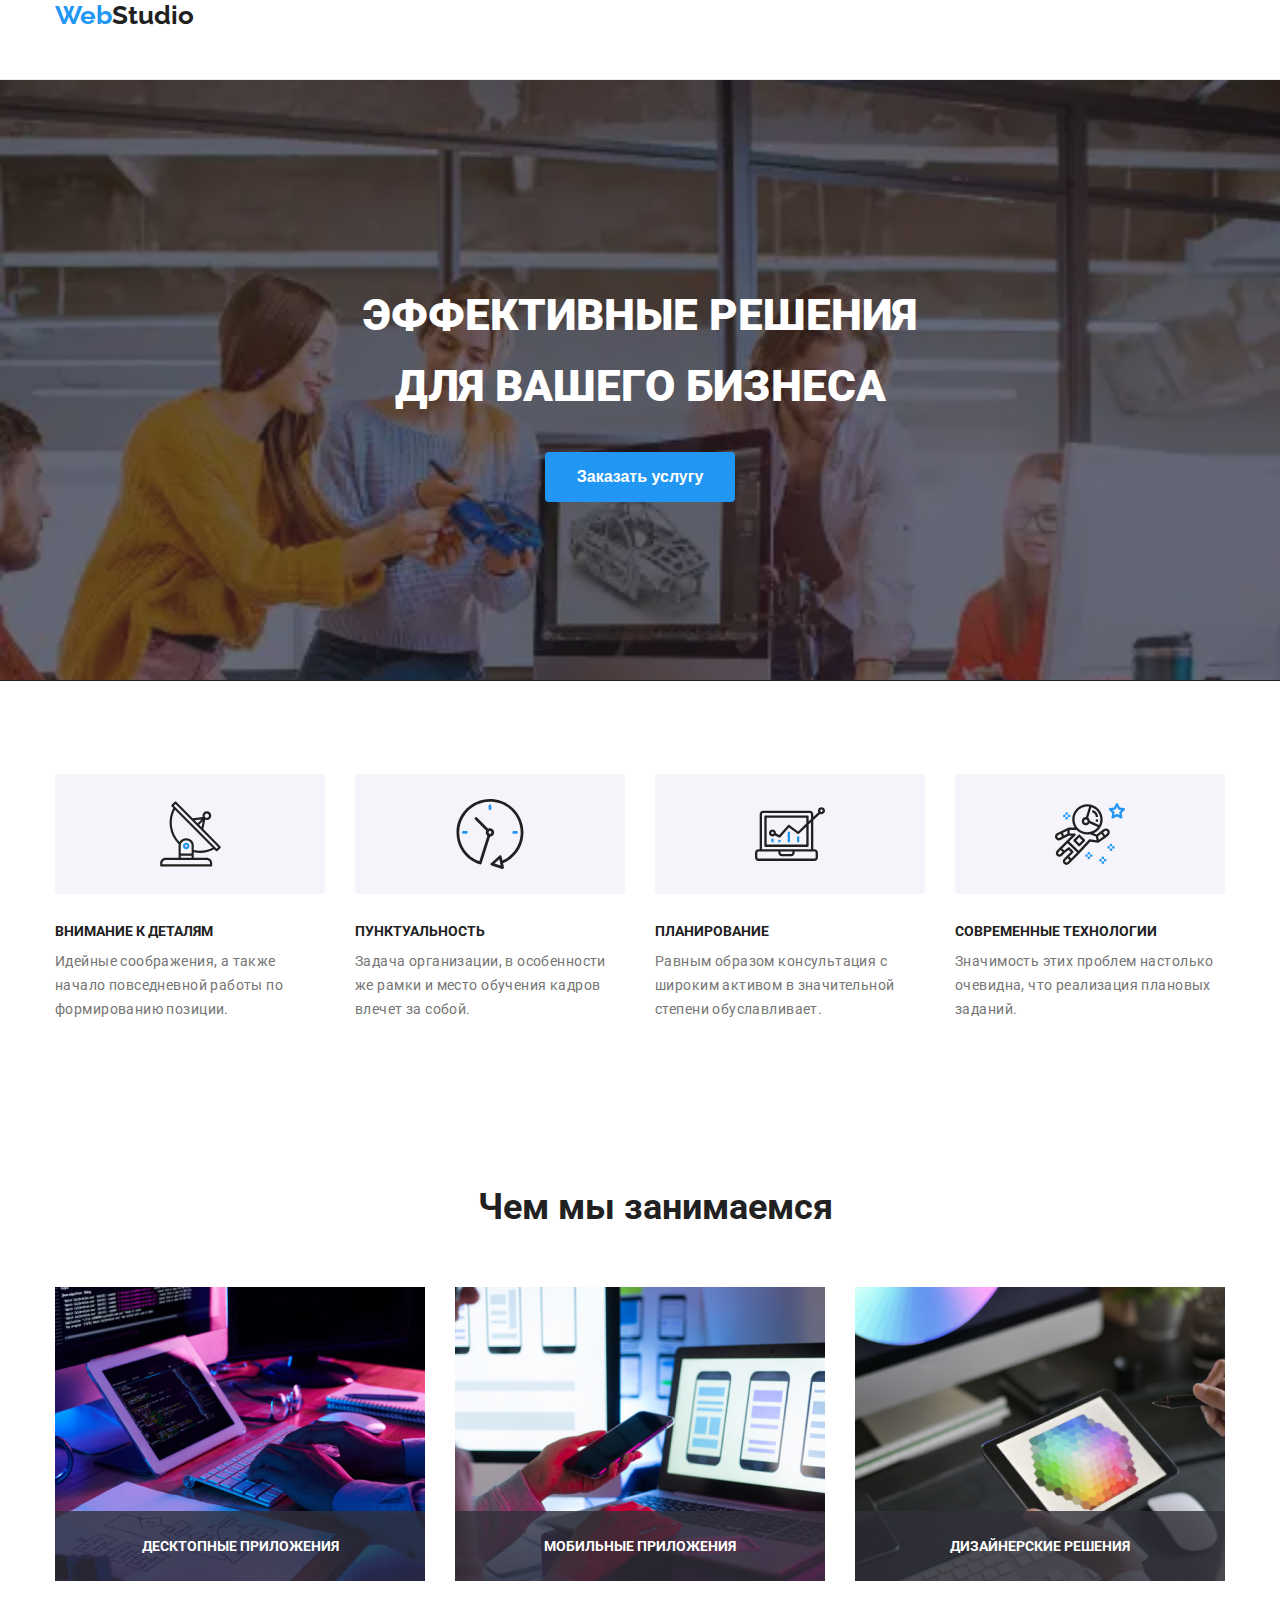
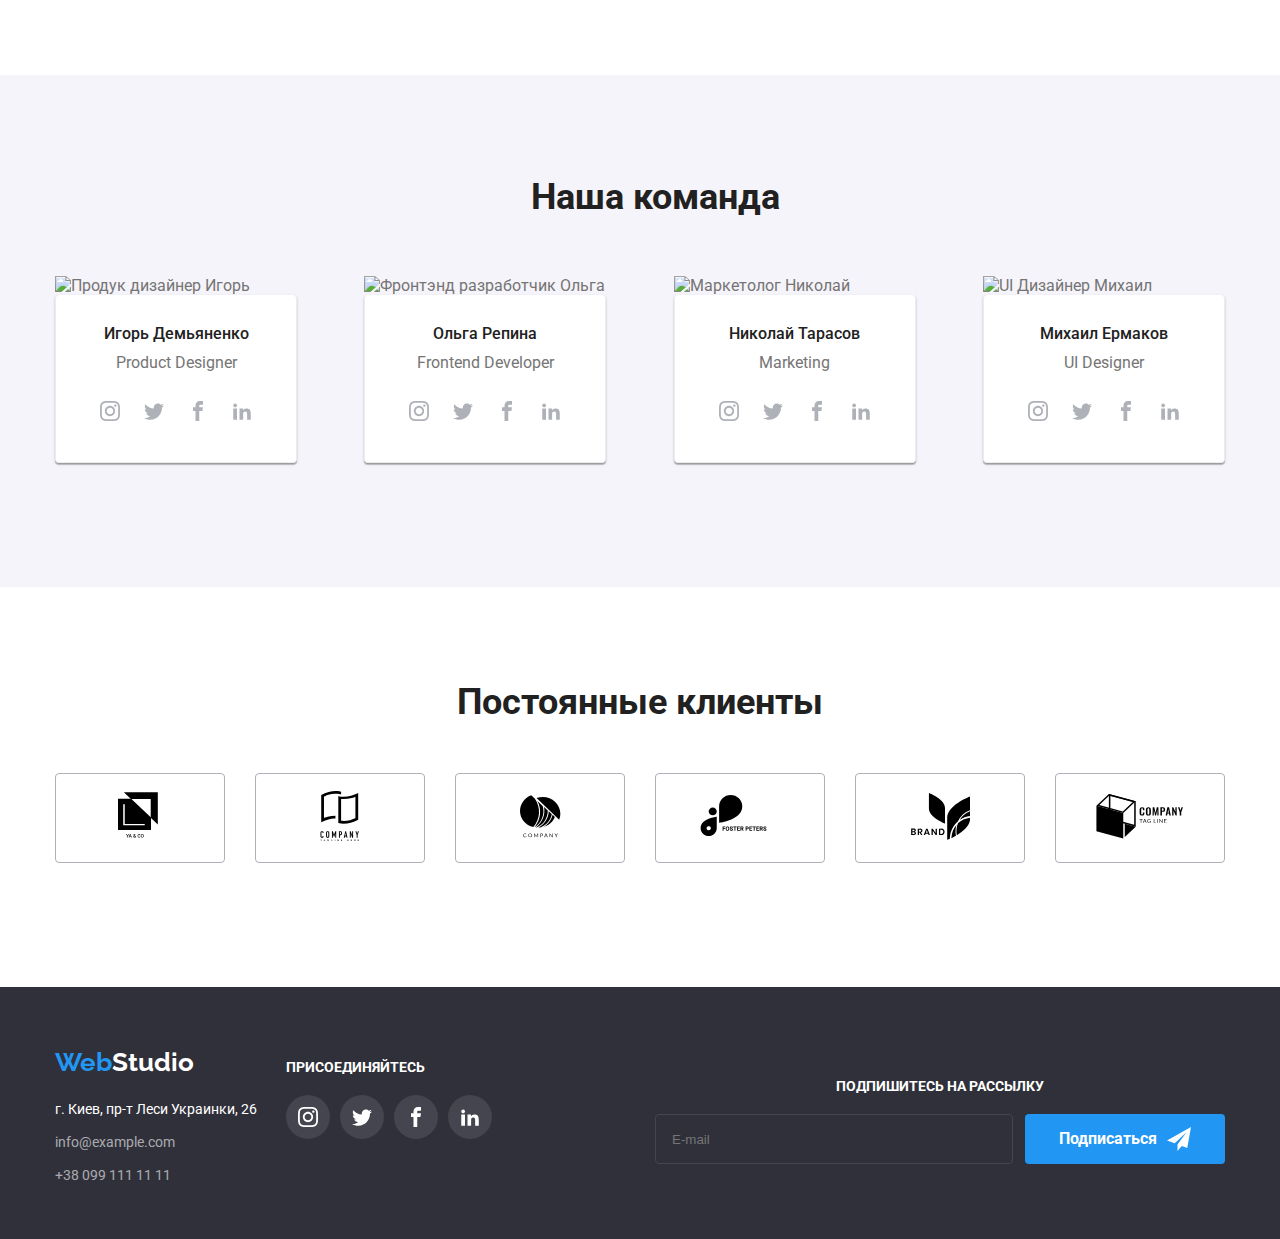
==== commit fa8c3f78: "head" ====
--- a/index.html
+++ b/index.html
@@ -18,6 +18,48 @@
   
 
 <header class="header-dec">
+    <div class="menu-container" id="menu-container" data-menu>
+    
+        <div>
+    
+            <nav class="main-nav">
+                <ul class="site-nav list">
+    
+                    <li class="item">
+                        <a href="./index.html" class="link current">Студия</a></li>
+                    <li class="item">
+                        <a href="./portfolio.html" class="link">Портфолио</a>
+                    </li>
+                    <li class="item">
+                        <a href="" class="link">Контакты</a>
+                    </li>
+                </ul>
+            </nav>
+    
+        </div>
+    
+        <div>
+    
+            <address class="navigation list">
+    
+                <ul class="links-main">
+                    <li class="item-cont">
+                        <a href="mailto:info@devstudio.com" class="link">
+                            <svg class="icon-for-header-svg-m">
+                                <use href="./img/svg/sprite.svg#mail"></use>
+                            </svg>info@devstudio.com</a>
+                    </li>
+                    <li class="item-cont">
+                        <a href="tel:+380961111111" class="link">
+                            <svg class="icon-for-header-svg-t">
+                                <use href="./img/svg/sprite.svg#tel"></use>
+                            </svg>+38 096 111 11 11</a>
+                    </li>
+                </ul>
+    
+            </address>
+        </div>
+    </div>
     <div class="container">
        
 <div class="main-div">
@@ -48,48 +90,7 @@
     </div>
 
 </header>
-<div class="menu-container" id="menu-container" data-menu>
-
-    <div>
-
-        <nav class="main-nav">
-            <ul class="site-nav list">
-
-                <li class="item">
-                    <a href="./index.html" class="link current">Студия</a></li>
-                <li class="item">
-                    <a href="./portfolio.html" class="link">Портфолио</a>
-                </li>
-                <li class="item">
-                    <a href="" class="link">Контакты</a>
-                </li>
-            </ul>
-        </nav>
-
-    </div>
-
-    <div>
-
-        <address class="navigation list">
-
-            <ul class="links-main">
-                <li class="item-cont">
-                    <a href="mailto:info@devstudio.com" class="link">
-                        <svg class="icon-for-header-svg-m">
-                            <use href="./img/svg/sprite.svg#mail"></use>
-                        </svg>info@devstudio.com</a>
-                </li>
-                <li class="item-cont">
-                    <a href="tel:+380961111111" class="link">
-                        <svg class="icon-for-header-svg-t">
-                            <use href="./img/svg/sprite.svg#tel"></use>
-                        </svg>+38 096 111 11 11</a>
-                </li>
-            </ul>
-
-        </address>
-    </div>
-</div>
+
 
 <!--<header class="header-dec">
     <div class="container">
--- a/css/main.min.css
+++ b/css/main.min.css
@@ -1,2 +1,2 @@
-*{padding:0;margin:0}*,*:before,*:after{box-sizing:border-box}nav,footer,header,aside{display:block}img{display:block;height:auto;width:100%}body{color:#757575;background-color:#fff;font-family:Roboto, sans-serif}ul{list-style:none}.main-nav{display:flex;align-items:center;margin-right:auto}.nav{text-decoration:none}.nav .accent-logo{color:#2196f3;font-family:Raleway, sans-serif;font-weight:700;font-size:26px;line-height:1.19;text-decoration:none}.nav .logo{color:#212121;font-family:Raleway, sans-serif;font-weight:700;font-size:26px;line-height:1.19;text-decoration:none}.nav-foot{text-decoration:none}.nav-foot .accent-logo-foot{color:#2196f3;font-family:Raleway, sans-serif;font-weight:700;font-size:26px;line-height:1.19;text-decoration:none}.logotip{color:#fff;font-family:Raleway, sans-serif;font-weight:700;font-size:26px;line-height:1.19;text-decoration:none}@media screen and (min-width: 480px){.nav{width:100%}.accent-logo{width:100%}.logotip{width:100%}.nav-foot{width:100%}.accent-logo-foot{width:100%}}@media screen and (max-width: 767px){.main-nav{flex-direction:column}}.main-div{display:flex;align-items:center;margin-right:auto}.site-nav .link{display:block;color:#212121;font-family:inherit;font-weight:500;font-size:14px;line-height:1.14;text-decoration:none;padding-top:32px;transition:all 250ms cubic-bezier(0.4, 0, 0.2, 1)}.site-nav .link:hover,.site-nav .link:focus{color:#2196f3}.site-nav .link.current{color:#2196f3}.site-nav .link.current::after{display:block;content:"";height:4px;width:100%;background-color:#2196f3;margin:0 auto;margin-top:28px;transition:all 250ms cubic-bezier(0.4, 0, 0.2, 1)}.navigation{margin-left:auto}.navigation .link{color:#757575;font-family:inherit;font-weight:500;font-size:14px;line-height:1.14;text-decoration:none;font-style:normal;transition:all 250ms cubic-bezier(0.4, 0, 0.2, 1)}.navigation .link:hover,.navigation .link:focus{color:#2196f3}.navigation.link.current{color:#2196f3}.site-nav{display:flex;flex-direction:column;align-items:center}.links-main{display:flex;align-items:center;flex-direction:column;margin-top:60px}.item-cont{text-align:center}.links-main .item-cont+.item-cont{margin-top:16px}@media screen and (min-width: 768px){.site-nav{display:flex;flex-direction:row;flex-wrap:wrap;align-items:center}}.icon-for-header-svg-m{width:16px;height:12px;margin-right:10px;fill:#757575;transition:all 250ms cubic-bezier(0.4, 0, 0.2, 1)}.icon-for-header-svg-t{width:10px;height:16px;margin-right:10px;fill:#757575;transition:all 250ms cubic-bezier(0.4, 0, 0.2, 1)}.link:hover .icon-for-header-svg-m{fill:#2196f3}.link:hover .icon-for-header-svg-t{fill:#2196f3}.header-dec{border-bottom:1px solid #ececec}.heading{background-color:#2f303a;box-sizing:border-box;height:600px;padding-top:200px;padding-bottom:280px}.page-header .nav{position:relative;display:flex;align-items:center;justify-content:space-between;min-height:80px}site-nav{display:flex;margin-left:93px}site-nav .item+.item{margin-left:50px}.main-div{display:flex;align-items:center;margin-right:auto;justify-content:space-between;position:relative}.site-nav .link{display:block;color:#212121;font-family:inherit;font-weight:500;font-size:14px;line-height:1.14;text-decoration:none;padding-top:32px;transition:all 250ms cubic-bezier(0.4, 0, 0.2, 1)}@media screen and (min-width: 768px){.header-dec{height:80px}.links-main{display:flex;flex-direction:column}.site-nav{display:flex;text-align:center;justify-content:center}.site-nav .item+.item{margin-left:50px}.main-div{display:flex;flex-wrap:wrap;flex-direction:row;align-items:center;margin-right:auto}.site-nav .link{display:block}}.overlay-head{flex-grow:1;max-width:100%;height:auto;margin-left:auto;margin-right:auto;background-color:#2f303a;outline:1px solid #212121;background-image:linear-gradient(rgba(47,48,58,0.4), rgba(47,48,58,0.4)),url("../img/remade-tel/header-img.jpg");background-repeat:no-repeat;background-size:cover}@media not all, screen and (min-resolution: 192dpi) and (min-width: 480px), screen and (min-resolution: 2dppx) and (min-width: 480px){.overlay-head{background-image:linear-gradient(rgba(47,48,58,0.4), rgba(47,48,58,0.4)),url("../img/remade-tel/header-img@2x.jpg")}}@media not all, screen and (min-resolution: 96dpi) and (min-width: 480px), screen and (min-resolution: 1dppx) and (min-width: 480px){.overlay-head{background-image:linear-gradient(rgba(47,48,58,0.4), rgba(47,48,58,0.4)),url("../img/remade-tel/header-we-img.webp")}}@media not all, screen and (min-resolution: 192dpi) and (min-width: 480px), screen and (min-resolution: 2dppx) and (min-width: 480px){.overlay-head{background-image:linear-gradient(rgba(47,48,58,0.4), rgba(47,48,58,0.4)),url("../img/remade-tel/header-web-img@2x.webp")}}@media not all, screen and (min-resolution: 192dpi) and (min-width: 768px), screen and (min-resolution: 2dppx) and (min-width: 768px){.overlay-head{background-image:linear-gradient(rgba(47,48,58,0.4), rgba(47,48,58,0.4)),url("../img/tablet/header.jpg")}}@media not all, screen and (min-resolution: 192dpi) and (min-width: 768px), screen and (min-resolution: 2dppx) and (min-width: 768px){.overlay-head{background-image:linear-gradient(rgba(47,48,58,0.4), rgba(47,48,58,0.4)),url("../img/tablet/heade@2x.jpg")}}@media not all, screen and (min-resolution: 192dpi) and (min-width: 768px), screen and (min-resolution: 2dppx) and (min-width: 768px){.overlay-head{background-image:linear-gradient(rgba(47,48,58,0.4), rgba(47,48,58,0.4)),url("../img/tablet/header-w.webp")}}@media not all, screen and (min-resolution: 192dpi) and (min-width: 768px), screen and (min-resolution: 2dppx) and (min-width: 768px){.overlay-head{background-image:linear-gradient(rgba(47,48,58,0.4), rgba(47,48,58,0.4)),url("../img/tablet/header-w@2x.webp")}}@media not all, screen and (min-resolution: 192dpi) and (min-width: 1200px), screen and (min-resolution: 2dppx) and (min-width: 1200px){.overlay-head{background-image:linear-gradient(rgba(47,48,58,0.4), rgba(47,48,58,0.4)),url("../img/desct-rem/head.jpg")}}@media not all, screen and (min-resolution: 192dpi) and (min-width: 1200px), screen and (min-resolution: 2dppx) and (min-width: 1200px){.overlay-head{background-image:linear-gradient(rgba(47,48,58,0.4), rgba(47,48,58,0.4)),url("../img/desct-rem/head-w.webp")}}@media not all, screen and (min-resolution: 192dpi) and (min-width: 1200px), screen and (min-resolution: 2dppx) and (min-width: 1200px){.overlay-head{background-image:linear-gradient(rgba(47,48,58,0.4), rgba(47,48,58,0.4)),url("../img/desct-rem/header@2x.jpg")}}@media not all, screen and (min-resolution: 192dpi) and (min-width: 1200px), screen and (min-resolution: 2dppx) and (min-width: 1200px){.overlay-head{background-image:linear-gradient(rgba(47,48,58,0.4), rgba(47,48,58,0.4)),url("../img/desct-rem/head-w@2x.webp")}}.container{margin-left:auto;margin-right:auto;padding-left:15px;padding-right:15px}@media screen and (min-width: 480px){.container{width:480px}}@media screen and (min-width: 768px){.container{width:768px}}@media screen and (min-width: 1200px){.container{width:1200px}}.color-white{color:#fff;font-weight:900;font-size:26px;line-height:1.615;text-align:center;text-transform:uppercase;margin-bottom:30px}.button-studio{color:#fff;background-color:#2196f3;font-weight:700;font-size:16px;line-height:1.87;border:0px;border-radius:4px;padding:10px 32px;text-align:center;margin-top:30px;display:block;margin:auto}.heading{height:400px;width:auto;max-width:480px}.backdrop{position:fixed;top:0;left:0;width:100%;height:100%;background-color:rgba(0,0,0,0.2);transition:all 250ms cubic-bezier(0.4, 0, 0.2, 1);z-index:1}.modal{position:absolute;top:50%;left:34%;transform:translate(-50%, -50%);width:450px;height:609px;border-radius:4px;background-color:#fff;box-shadow:0px 1px 3px rgba(0,0,0,0.12),0px 1px 1px rgba(197,121,121,0.14),0px 2px 1px rgba(0,0,0,0.2);padding:40px}.modal .close-modal{position:absolute;top:8px;right:8px;width:30px;height:30px;background-color:transparent;border:1px solid rgba(0,0,0,0.2);border-radius:50%;cursor:pointer}.icon-for-button-studio{width:11px;height:11px;top:3px;left:4px;fill:#212121}.close-modal:hover .icon-for-button-studio{fill:#2196f3}.is-hidden{opacity:0;visibility:hidden;pointer-events:none}.cap-for-form-head{font-weight:700;font-size:20px;line-height:1.15;text-align:center;letter-spacing:0.03em;color:#212121;width:100%;margin-bottom:30px}.modal-form{display:flex;flex-direction:column;top:-20px;left:0}.modal-form-field{position:relative;margin-bottom:10px}.modal-form-input-label{position:relative;font-family:inherit;font-size:12px;line-height:1.418;letter-spacing:0.1em;margin-bottom:4px;display:block}.modal-form-input-label:hover .modal-form-icon{fill:#2196f3}.modal-form-input-label:focus .modal-form-icon{fill:#2196f3}.modal-form-icon{position:absolute;top:20px;left:12px;transform:translateY(100%)}.modal-form-input{width:100%;height:40px;padding-left:42px;border-radius:4px;border:1px solid rgba(33,33,33,0.2);top:0;left:0}.modal-form-input:hover,.modal-form-input:focus{border-color:#2196f3;outline:none}.modal-form-input:focus+.modal-form-icon{fill:#2196f3}.modal-form-input:focus ~ .modal-form-icon svg{fill:#2196f3}.modal-form-message:focus{outline:none}.modal-form-message{width:100%;height:120px;resize:none;border:1px solid rgba(33,33,33,0.2);border-radius:4px;padding:12px 16px}.modal-form-check:before{display:block;content:"";width:16px;height:15px;border:1px solid #2196f3}.modal-form-label-check::before{content:"";display:block;width:16px;height:15px;border:1px solid #000}.modal-form-check:checked+.modal-form-label-check::before{background-image:url("../img/svg/icon-check.png")}.modal-form-label-check{font-size:14px;font-weight:400;line-height:1.714}.modal-form-label-check{display:flex}.modal-agree{font-size:12px;margin-left:7px;display:block}.button-modal-form{color:#fff;font-weight:700;font-size:16px;line-height:1.875;width:200px;height:50px;border:1px solid #2196f3;border-radius:4px;background:#2196f3;box-shadow:0px 4px 4px rgba(0,0,0,0.15);border-radius:4px;align-items:center;margin-top:30px;display:block;margin:auto;margin-top:30px}.modal-form-icon-gal:focus{fill:#fff;background-color:#2196f3}.visually-hidden{visibility:hidden;position:absolute}@media screen and (min-width: 768px){.heading{height:400px;width:auto;max-width:768px}.color-white{text-align:center;font-size:26px}.modal{position:absolute;top:60%;left:50%;transform:translate(-50%, -50%);width:450px;height:609px}}@media screen and (min-width: 1200px){.heading{height:600px;width:auto;max-width:1600px}.color-white{text-align:center;font-size:44px}.modal{position:absolute;top:60%;left:50%;transform:translate(-50%, -50%);width:528px;height:581px}}.main-features{padding-top:60px}.icons-benefits-four{display:flex;justify-content:center;align-items:center;align-content:center;height:120px;max-width:450px;background-color:#f5f4fa;border:1px solid #f5f4fa;border-radius:4px;margin-bottom:30px;transition:all 250ms cubic-bezier(0.4, 0, 0.2, 1)}.icons-benefits-four:hover{border:2px solid #2196f3}.icons-benefits-four:hover svg{fill:#2196f3}.our-work-features .work-features-title{font-weight:700;font-size:14px;line-height:1.14;text-transform:uppercase;text-align:center;color:#212121}.benefits .work-features-title{margin-bottom:10px}.our-work-features .text{font-weight:400;font-size:14px;line-height:1.71;letter-spacing:0.03em}.text{height:75px;color:#757575}.bgc-benef{background-color:#fff}@media screen and (max-width: 480px){.main-features{width:100%;max-width:450px}.icons-benefits-four{width:100%}.work-features-title{width:100%}.text{width:100%}}@media screen and (min-width: 768px){.our-work-features{display:flex;flex-wrap:wrap;justify-content:space-between}.benefits{width:354px}.main-features{padding-top:60px;padding-bottom:60px}.our-work-features .work-features-title{text-align:left}}@media screen and (min-width: 1200px){.benefits{width:270px}.our-work-features .work-features-title{text-align:left}.main-features{padding-top:94px}}@media (max-width: 1199px){.about-work-section{display:none}}.about-work-section{padding-top:94px;padding-bottom:94px}.image-work{position:relative;width:100%}.work-section-artic{text-transform:uppercase;font-weight:700;font-size:14px;color:#fff;position:absolute;left:0;width:100%;height:70px;bottom:0;background:rgba(47,48,58,0.8);display:flex;align-items:center;justify-content:center}.what-we-do-ul{display:flex}.what-we-do-ul .what-we-do-li+.what-we-do-li{padding-left:30px}.section-title{color:#212121;font-weight:700;font-size:36px;line-height:1.6;text-align:center;padding-bottom:50px}@media screen and (max-width: 480px){.section-title{width:100%}}@media screen and (min-width: 768px){.section-title{width:100%}}@media screen and (min-width: 1200px){.section-title{width:1200px;padding-bottom:50px}}.bgc-our-team{background-color:#f5f4fa;padding-top:60px;padding-bottom:60px}.team{color:#212121;font-weight:500;font-size:16px;line-height:1.18;text-align:center;margin-bottom:10px}.team-padding{border-left:1px solid #ececec;border-right:1px solid #ececec;border-bottom:1px solid #ececec;border-radius:4px;background-color:#fff;padding-top:30px;padding-bottom:30px;box-sizing:border-box;height:168px;padding-left:32px;padding-right:32px;box-shadow:0px 1px 3px rgba(0,0,0,0.12),0px 1px 1px rgba(0,0,0,0.14),0px 2px 1px rgba(0,0,0,0.2);transition:all 250ms cubic-bezier(0.4, 0, 0.2, 1)}.description-team{font-size:16px;line-height:1.18;text-align:center;margin-bottom:16px}.team-image{width:100%;max-width:450px;height:auto}.our-team-li:nth-child(-n+4){padding-bottom:30px}@media screen and (max-width: 480px){.bgc-our-team{width:100%}.our-team-li{width:100%}-padding{width:100%}.team-image{width:100%}}@media screen and (min-width: 768px){.our-team-ul{display:flex;flex-wrap:wrap;justify-content:space-between}}@media screen and (min-width: 1200px){.bgc-our-team{padding-top:94px;padding-bottom:94px}}.social-list{display:flex;align-items:center;justify-content:center}.social-list-svg{width:20px;height:20px}.social-list-item-links{display:flex;justify-content:center;align-items:center;width:44px;height:44px;border-radius:50%;background-color:#fff;transition:all 250ms cubic-bezier(0.4, 0, 0.2, 1)}.social-list-item-links:hover,.social-list-item-links:focus{fill:#fff;background-color:#2196f3}.social-list-item-links:hover svg{fill:#fff}.social-list-item-link-instagram{fill:#afb1b8}.social-list-item-link-twitter{fill:#afb1b8}.social-list-item-link-facebook{fill:#afb1b8}.social-list-item-link-linkedin2{fill:#afb1b8}@media screen and (min-width: 480px){.social-list{width:100%}}.section-title-clients{color:#212121;font-weight:700;font-size:28px;line-height:1.171;text-align:center;padding-bottom:30px}.our-clients{background-color:#fff;padding-top:60px;padding-bottom:60px}.our-clients-ul{display:flex;flex-wrap:wrap;justify-content:space-between}.our-clients-ul .our-clients-li+.our-clients-li{margin-bottom:30px}.our-clients-li{display:flex;align-items:center;justify-content:center;border:1px solid #afb1b8;border-radius:4px;background-color:#fff;box-sizing:border-box;height:90px;width:47%;transition:all 250ms cubic-bezier(0.4, 0, 0.2, 1)}.our-clients-li:hover{border:1px solid #2196f3;transition:all 250ms cubic-bezier(0.4, 0, 0.2, 1)}.our-clients-li:hover svg{fill:#2196f3;transition:all 250ms cubic-bezier(0.4, 0, 0.2, 1)}@media screen and (max-width: 480px){-li{max-width:450px}}@media screen and (min-width: 768px){.our-clients-li{width:226px}}@media screen and (min-width: 1200px){.our-clients-li{width:170px}.our-clients{padding-bottom:94px;padding-top:94px}.section-title-clients{padding-bottom:50px;font-size:36px}}.foot-main{box-sizing:border-box;width:232px;height:105px;align-items:center;margin:0 auto}.logo-foot{text-align:center}.footer{background-color:#2f303a;text-decoration:none;list-style:none;box-sizing:border-box;padding-top:60px;padding-bottom:60px;display:flex}.footer-addr{color:#fff;font-size:14px;line-height:1.71;font-style:normal}.footer-link{color:rgba(255,255,255,0.6);font-size:14px;line-height:1.71;text-decoration:none;list-style:none}.footer-li{display:flex;align-items:center;justify-content:center}.footer-li:first-child{margin-top:20px}.footer-li{margin-top:9px}.footer-tel{margin-top:9px}.footer-box-links{text-align:center;box-sizing:border-box;height:80px;width:206px;align-items:center;justify-content:center;margin:0 auto}.join-us-footer{color:#fff;font-weight:700;font-size:14px;line-height:1.142;text-transform:uppercase;margin-bottom:20px;padding-top:60px}.social-list-footer{display:flex;justify-content:center;align-items:center;margin-right:auto}.social-list-footer-svg{width:20px;height:20px}.social-list-footer .social-list-item+.social-list-item{margin-left:10px}.social-list-item-footer-links{display:flex;justify-content:center;align-items:center;width:44px;height:44px;border-radius:50%;background-color:#44454e;transition:all 250ms cubic-bezier(0.4, 0, 0.2, 1)}.social-list-item-footer-links:hover svg{fill:#fff}.social-footer-link-instagram{fill:#fff}.social-footer-link-twitter{fill:#fff}.social-footer-link-facebook{fill:#fff}.social-footer-link-linkedin2{fill:#fff}.social-list-item-footer-links:hover,.social-list-item-footer-links:focus{fill:#fff;background-color:#2196f3}.two-colons-footer{display:flex;flex-direction:column;margin:auto}.footer-box-join{padding-top:60px}.join-us-footer-email{color:#fff;font-weight:700;font-size:14px;line-height:1.142;text-transform:uppercase;display:flex;justify-content:center;margin-bottom:20px;padding-top:60px;align-items:center;text-align:center}.contact-form-email{width:100%;min-height:50px;margin:auto;background-color:transparent;border:1px solid #44454e;border-radius:4px;align-items:center;padding-left:16px;color:#fff;margin-bottom:20px}.button-form-foot{background-color:#2196f3;width:200px;min-height:50px;margin:0 auto;border:0px;border-radius:4px}.but-foot{justify-content:center;text-align:center;font-family:inherit;font-weight:700;color:#fff;font-size:16px;line-height:1.42;text-decoration:none;align-items:center;display:flex}.icon-for-form-foot{justify-content:center;text-align:center;width:24px;height:24px;margin-left:10px;fill:#fff}.join-us-footer-email{display:flex}.container{margin-left:auto;margin-right:auto;padding-left:15px;padding-right:15px;max-width:480px}@media screen and (max-width: 480px){.join-us-footer-email{width:100%}.contact-form-email{width:100%;max-width:450px}}@media screen and (min-width: 768px){.container{max-width:768px}.two-colons-footer{display:flex;justify-content:space-between;margin:0}.footer-real-two{display:flex;justify-content:space-between}.logo-foot{display:flex;flex-direction:row;justify-content:flex-start;align-items:flex-start}.join-us-footer-email{display:flex;flex-direction:column;padding-top:0}.footer-box-join{margin:auto}.join-us-footer{padding-top:5px}.contact-form-email{width:450px}}@media screen and (min-width: 1200px){.container{max-width:1200px}.foot-main{box-sizing:border-box;width:231px;height:105px}.footer-real-two{display:flex;justify-content:space-between}.footer{background-color:#2f303a;text-decoration:none;list-style:none;box-sizing:border-box;height:252px;padding-top:60px;padding-bottom:60px;display:flex}.join-us-footer{padding-top:12px}.social-list-footer{display:flex;justify-content:center;align-items:center;margin-right:auto}.two-colons-footer{display:flex;justify-content:space-between;flex-direction:row}.email-form-foot{display:flex}.button-form-foot{height:50px}.contact-form-email{width:358px;margin-right:12px}.join-us-footer-email{display:flex;flex-direction:column;padding-top:12px}.footer-li{justify-content:start}.logo-foot{text-align:start}.footer-box-join{padding-top:0;align-content:center;margin:unset}.footer-box-links{text-align:start}}.but{display:block;border:0px;font-family:inherit;font-weight:500;color:#2196f3;font-size:16px;line-height:1.6;text-decoration:none;border:0px;text-align:center;border-radius:4px;padding:6px 22px;transition:all 250ms cubic-bezier(0.4, 0, 0.2, 1)}.button .but:hover,.button .but:focus{color:#fff;background-color:#2196f3;box-shadow:0px 3px 1px rgba(0,0,0,0.1),0px 1px 2px rgba(0,0,0,0.08),0px 2px 2px rgba(0,0,0,0.12)}.button.primary{color:#fff;background-color:#2196f3;box-shadow:0px 3px 1px rgba(0,0,0,0.1),0px 1px 2px rgba(0,0,0,0.08),0px 2px 2px rgba(0,0,0,0.12)}.buttons-section .button{display:flex;flex-wrap:wrap;padding-bottom:50px;margin:-7px -4px}.title{margin:7px 4px}.buttons-section{padding-top:94px;padding-bottom:94px}@media screen and (min-width: 768px){.buttons-section .button{display:flex;justify-content:center;padding-bottom:50px}}.border-for-header{border-bottom-width:1px solid #ececec}.features-portfolio .titles-function-port{font-size:18px;font-weight:700;line-height:2;text-transform:inherit;color:#212121}.text-elem{font-size:16px;line-height:1.87}.titles-function-port{color:#212121}.border-for-cards{display:inline-block;border:1px solid #ececec;height:404px;width:100%;height:auto;background-color:#fff;overflow:hidden;transition:all 250ms cubic-bezier(0.4, 0, 0.2, 1)}.overlay{position:relative;overflow:hidden;z-index:3}.text-cards-overlay{position:absolute;width:100%;height:100%;top:0;left:0;opacity:0;transition:all 250ms cubic-bezier(0.4, 0, 0.2, 1);transform:translateY(100%);background-color:rgba(33,150,243,0.9);color:#fff}.features-li:hover .text-cards-overlay{transform:translateY(0);opacity:1}.padding-for-cards-port{padding-left:24px;padding-top:20px;padding-bottom:20px;padding-right:24px}.features-li:nth-child(-n+8){margin-bottom:30px}.border-for-cards:hover{box-shadow:0px 1px 1px rgba(0,0,0,0.12),0px 4px 4px rgba(0,0,0,0.06),1px 4px 6px rgba(0,0,0,0.16)}.portfolio-text-for-cards{box-sizing:border-box;font-family:inherit;font-size:18px;line-height:1.56;font-weight:400;padding-top:63px;padding-left:63px;padding-left:24px;padding-right:24px}@media screen and (max-width: 480px){.border-for-cards{width:100%;max-width:450px}}@media screen and (min-width: 768px) and (max-width: 768px){.features-portfolio{display:flex;flex-wrap:wrap}.features-li{width:354px}.features-li:not(:nth-child(2n)){margin-right:30px}.features-li:not(:nth-last-child(-n+2)){margin-bottom:30px}}@media screen and (min-width: 1200px){.features-portfolio{display:flex;flex-wrap:wrap}.features-li{width:370px}.features-li:not(:nth-child(3n)){margin-right:30px}.features-li:not(:nth-last-child(-n+3)){margin-bottom:30px}}.menu-button{display:inline-flex;margin:0;padding:0;border:none;background-color:transparent}@media screen and (min-width: 768px){.menu-button{display:none}}.menu-button .icon-menu{display:none}.menu-button.is-open .icon-menu{display:block}.menu-button.is-open .icon-cross{display:none}.menu-container.is-open{display:block}.menu-container{position:absolute;top:100%;left:0;width:100%;height:395px;background-color:#fff;z-index:99}.header-dec{position:relative}.icon-menu:hover svg{fill:#2196f3}@media screen and (max-width: 767px){.header-dec{height:60px}}
+*{padding:0;margin:0}*,*:before,*:after{box-sizing:border-box}nav,footer,header,aside{display:block}img{display:block;height:auto;width:100%}body{color:#757575;background-color:#fff;font-family:Roboto, sans-serif}ul{list-style:none}.main-nav{display:flex;align-items:center;margin-right:auto}.nav{text-decoration:none}.nav .accent-logo{color:#2196f3;font-family:Raleway, sans-serif;font-weight:700;font-size:26px;line-height:1.19;text-decoration:none}.nav .logo{color:#212121;font-family:Raleway, sans-serif;font-weight:700;font-size:26px;line-height:1.19;text-decoration:none}.nav-foot{text-decoration:none}.nav-foot .accent-logo-foot{color:#2196f3;font-family:Raleway, sans-serif;font-weight:700;font-size:26px;line-height:1.19;text-decoration:none}.logotip{color:#fff;font-family:Raleway, sans-serif;font-weight:700;font-size:26px;line-height:1.19;text-decoration:none}@media screen and (min-width: 480px){.nav{width:100%}.accent-logo{width:100%}.logotip{width:100%}.nav-foot{width:100%}.accent-logo-foot{width:100%}}@media screen and (max-width: 767px){.main-nav{flex-direction:column}}.main-div{display:flex;align-items:center;margin-right:auto}.site-nav .link{display:block;color:#212121;font-family:inherit;font-weight:500;font-size:14px;line-height:1.14;text-decoration:none;padding-top:32px;transition:all 250ms cubic-bezier(0.4, 0, 0.2, 1)}.site-nav .link:hover,.site-nav .link:focus{color:#2196f3}.site-nav .link.current{color:#2196f3}.site-nav .link.current::after{display:block;content:"";height:4px;width:100%;background-color:#2196f3;margin:0 auto;margin-top:28px;transition:all 250ms cubic-bezier(0.4, 0, 0.2, 1)}.navigation{margin-left:auto}.navigation .link{color:#757575;font-family:inherit;font-weight:500;font-size:14px;line-height:1.14;text-decoration:none;font-style:normal;transition:all 250ms cubic-bezier(0.4, 0, 0.2, 1)}.navigation .link:hover,.navigation .link:focus{color:#2196f3}.navigation.link.current{color:#2196f3}.site-nav{display:flex;flex-direction:column;align-items:center}.links-main{display:flex;align-items:center;flex-direction:column;margin-top:60px}.item-cont{text-align:center}.links-main .item-cont+.item-cont{margin-top:16px}@media screen and (min-width: 768px){.site-nav{display:flex;flex-direction:row;flex-wrap:wrap;align-items:center}}.icon-for-header-svg-m{width:16px;height:12px;margin-right:10px;fill:#757575;transition:all 250ms cubic-bezier(0.4, 0, 0.2, 1)}.icon-for-header-svg-t{width:10px;height:16px;margin-right:10px;fill:#757575;transition:all 250ms cubic-bezier(0.4, 0, 0.2, 1)}.link:hover .icon-for-header-svg-m{fill:#2196f3}.link:hover .icon-for-header-svg-t{fill:#2196f3}.header-dec{border-bottom:1px solid #ececec}.heading{background-color:#2f303a;box-sizing:border-box;height:600px;padding-top:200px;padding-bottom:280px}.page-header .nav{position:relative;display:flex;align-items:center;justify-content:space-between;min-height:80px}site-nav{display:flex;margin-left:93px}site-nav .item+.item{margin-left:50px}.main-div{display:flex;align-items:center;margin-right:auto;justify-content:space-between;position:relative}.site-nav .link{display:block;color:#212121;font-family:inherit;font-weight:500;font-size:14px;line-height:1.14;text-decoration:none;padding-top:32px;transition:all 250ms cubic-bezier(0.4, 0, 0.2, 1)}@media screen and (min-width: 768px){.header-dec{height:80px}.links-main{display:flex;flex-direction:column}.site-nav{display:flex;text-align:center;justify-content:center}.site-nav .item+.item{margin-left:50px}.main-div{display:flex;flex-wrap:wrap;flex-direction:row;align-items:center;margin-right:auto}.site-nav .link{display:block}}.overlay-head{flex-grow:1;max-width:100%;height:auto;margin-left:auto;margin-right:auto;background-color:#2f303a;outline:1px solid #212121;background-image:linear-gradient(rgba(47,48,58,0.4), rgba(47,48,58,0.4)),url("../img/remade-tel/header-img.jpg");background-repeat:no-repeat;background-size:cover}@media not all, screen and (min-resolution: 192dpi) and (min-width: 480px), screen and (min-resolution: 2dppx) and (min-width: 480px){.overlay-head{background-image:linear-gradient(rgba(47,48,58,0.4), rgba(47,48,58,0.4)),url("../img/remade-tel/header-img@2x.jpg")}}@media not all, screen and (min-resolution: 96dpi) and (min-width: 480px), screen and (min-resolution: 1dppx) and (min-width: 480px){.overlay-head{background-image:linear-gradient(rgba(47,48,58,0.4), rgba(47,48,58,0.4)),url("../img/remade-tel/header-we-img.webp")}}@media not all, screen and (min-resolution: 192dpi) and (min-width: 480px), screen and (min-resolution: 2dppx) and (min-width: 480px){.overlay-head{background-image:linear-gradient(rgba(47,48,58,0.4), rgba(47,48,58,0.4)),url("../img/remade-tel/header-web-img@2x.webp")}}@media not all, screen and (min-resolution: 192dpi) and (min-width: 768px), screen and (min-resolution: 2dppx) and (min-width: 768px){.overlay-head{background-image:linear-gradient(rgba(47,48,58,0.4), rgba(47,48,58,0.4)),url("../img/tablet/header.jpg")}}@media not all, screen and (min-resolution: 192dpi) and (min-width: 768px), screen and (min-resolution: 2dppx) and (min-width: 768px){.overlay-head{background-image:linear-gradient(rgba(47,48,58,0.4), rgba(47,48,58,0.4)),url("../img/tablet/heade@2x.jpg")}}@media not all, screen and (min-resolution: 192dpi) and (min-width: 768px), screen and (min-resolution: 2dppx) and (min-width: 768px){.overlay-head{background-image:linear-gradient(rgba(47,48,58,0.4), rgba(47,48,58,0.4)),url("../img/tablet/header-w.webp")}}@media not all, screen and (min-resolution: 192dpi) and (min-width: 768px), screen and (min-resolution: 2dppx) and (min-width: 768px){.overlay-head{background-image:linear-gradient(rgba(47,48,58,0.4), rgba(47,48,58,0.4)),url("../img/tablet/header-w@2x.webp")}}@media not all, screen and (min-resolution: 192dpi) and (min-width: 1200px), screen and (min-resolution: 2dppx) and (min-width: 1200px){.overlay-head{background-image:linear-gradient(rgba(47,48,58,0.4), rgba(47,48,58,0.4)),url("../img/desct-rem/head.jpg")}}@media not all, screen and (min-resolution: 192dpi) and (min-width: 1200px), screen and (min-resolution: 2dppx) and (min-width: 1200px){.overlay-head{background-image:linear-gradient(rgba(47,48,58,0.4), rgba(47,48,58,0.4)),url("../img/desct-rem/head-w.webp")}}@media not all, screen and (min-resolution: 192dpi) and (min-width: 1200px), screen and (min-resolution: 2dppx) and (min-width: 1200px){.overlay-head{background-image:linear-gradient(rgba(47,48,58,0.4), rgba(47,48,58,0.4)),url("../img/desct-rem/header@2x.jpg")}}@media not all, screen and (min-resolution: 192dpi) and (min-width: 1200px), screen and (min-resolution: 2dppx) and (min-width: 1200px){.overlay-head{background-image:linear-gradient(rgba(47,48,58,0.4), rgba(47,48,58,0.4)),url("../img/desct-rem/head-w@2x.webp")}}.container{margin-left:auto;margin-right:auto;padding-left:15px;padding-right:15px}@media screen and (min-width: 480px){.container{width:480px}}@media screen and (min-width: 768px){.container{width:768px}}@media screen and (min-width: 1200px){.container{width:1200px}}.color-white{color:#fff;font-weight:900;font-size:26px;line-height:1.615;text-align:center;text-transform:uppercase;margin-bottom:30px}.button-studio{color:#fff;background-color:#2196f3;font-weight:700;font-size:16px;line-height:1.87;border:0px;border-radius:4px;padding:10px 32px;text-align:center;margin-top:30px;display:block;margin:auto}.heading{height:400px;width:auto;max-width:480px}.backdrop{position:fixed;top:0;left:0;width:100%;height:100%;background-color:rgba(0,0,0,0.2);transition:all 250ms cubic-bezier(0.4, 0, 0.2, 1);z-index:1}.modal{position:absolute;top:50%;left:34%;transform:translate(-50%, -50%);width:450px;height:609px;border-radius:4px;background-color:#fff;box-shadow:0px 1px 3px rgba(0,0,0,0.12),0px 1px 1px rgba(197,121,121,0.14),0px 2px 1px rgba(0,0,0,0.2);padding:40px}.modal .close-modal{position:absolute;top:8px;right:8px;width:30px;height:30px;background-color:transparent;border:1px solid rgba(0,0,0,0.2);border-radius:50%;cursor:pointer}.icon-for-button-studio{width:11px;height:11px;top:3px;left:4px;fill:#212121}.close-modal:hover .icon-for-button-studio{fill:#2196f3}.is-hidden{opacity:0;visibility:hidden;pointer-events:none}.cap-for-form-head{font-weight:700;font-size:20px;line-height:1.15;text-align:center;letter-spacing:0.03em;color:#212121;width:100%;margin-bottom:30px}.modal-form{display:flex;flex-direction:column;top:-20px;left:0}.modal-form-field{position:relative;margin-bottom:10px}.modal-form-input-label{position:relative;font-family:inherit;font-size:12px;line-height:1.418;letter-spacing:0.1em;margin-bottom:4px;display:block}.modal-form-input-label:hover .modal-form-icon{fill:#2196f3}.modal-form-input-label:focus .modal-form-icon{fill:#2196f3}.modal-form-icon{position:absolute;top:20px;left:12px;transform:translateY(100%)}.modal-form-input{width:100%;height:40px;padding-left:42px;border-radius:4px;border:1px solid rgba(33,33,33,0.2);top:0;left:0}.modal-form-input:hover,.modal-form-input:focus{border-color:#2196f3;outline:none}.modal-form-input:focus+.modal-form-icon{fill:#2196f3}.modal-form-input:focus ~ .modal-form-icon svg{fill:#2196f3}.modal-form-message:focus{outline:none}.modal-form-message{width:100%;height:120px;resize:none;border:1px solid rgba(33,33,33,0.2);border-radius:4px;padding:12px 16px}.modal-form-check:before{display:block;content:"";width:16px;height:15px;border:1px solid #2196f3}.modal-form-label-check::before{content:"";display:block;width:16px;height:15px;border:1px solid #000}.modal-form-check:checked+.modal-form-label-check::before{background-image:url("../img/svg/icon-check.png")}.modal-form-label-check{font-size:14px;font-weight:400;line-height:1.714}.modal-form-label-check{display:flex}.modal-agree{font-size:12px;margin-left:7px;display:block}.button-modal-form{color:#fff;font-weight:700;font-size:16px;line-height:1.875;width:200px;height:50px;border:1px solid #2196f3;border-radius:4px;background:#2196f3;box-shadow:0px 4px 4px rgba(0,0,0,0.15);border-radius:4px;align-items:center;margin-top:30px;display:block;margin:auto;margin-top:30px}.modal-form-icon-gal:focus{fill:#fff;background-color:#2196f3}.visually-hidden{visibility:hidden;position:absolute}@media screen and (min-width: 768px){.heading{height:400px;width:auto;max-width:768px}.color-white{text-align:center;font-size:26px}.modal{position:absolute;top:60%;left:50%;transform:translate(-50%, -50%);width:450px;height:609px}}@media screen and (min-width: 1200px){.heading{height:600px;width:auto;max-width:1600px}.color-white{text-align:center;font-size:44px}.modal{position:absolute;top:60%;left:50%;transform:translate(-50%, -50%);width:528px;height:581px}}.main-features{padding-top:60px}.icons-benefits-four{display:flex;justify-content:center;align-items:center;align-content:center;height:120px;max-width:450px;background-color:#f5f4fa;border:1px solid #f5f4fa;border-radius:4px;margin-bottom:30px;transition:all 250ms cubic-bezier(0.4, 0, 0.2, 1)}.icons-benefits-four:hover{border:2px solid #2196f3}.icons-benefits-four:hover svg{fill:#2196f3}.our-work-features .work-features-title{font-weight:700;font-size:14px;line-height:1.14;text-transform:uppercase;text-align:center;color:#212121}.benefits .work-features-title{margin-bottom:10px}.our-work-features .text{font-weight:400;font-size:14px;line-height:1.71;letter-spacing:0.03em}.text{height:75px;color:#757575}.bgc-benef{background-color:#fff}@media screen and (max-width: 480px){.main-features{width:100%;max-width:450px}.icons-benefits-four{width:100%}.work-features-title{width:100%}.text{width:100%}}@media screen and (min-width: 768px){.our-work-features{display:flex;flex-wrap:wrap;justify-content:space-between}.benefits{width:354px}.main-features{padding-top:60px;padding-bottom:60px}.our-work-features .work-features-title{text-align:left}}@media screen and (min-width: 1200px){.benefits{width:270px}.our-work-features .work-features-title{text-align:left}.main-features{padding-top:94px}}@media (max-width: 1199px){.about-work-section{display:none}}.about-work-section{padding-top:94px;padding-bottom:94px}.image-work{position:relative;width:100%}.work-section-artic{text-transform:uppercase;font-weight:700;font-size:14px;color:#fff;position:absolute;left:0;width:100%;height:70px;bottom:0;background:rgba(47,48,58,0.8);display:flex;align-items:center;justify-content:center}.what-we-do-ul{display:flex}.what-we-do-ul .what-we-do-li+.what-we-do-li{padding-left:30px}.section-title{color:#212121;font-weight:700;font-size:36px;line-height:1.6;text-align:center;padding-bottom:50px}@media screen and (max-width: 480px){.section-title{width:100%}}@media screen and (min-width: 768px){.section-title{width:100%}}@media screen and (min-width: 1200px){.section-title{width:1200px;padding-bottom:50px}}.bgc-our-team{background-color:#f5f4fa;padding-top:60px;padding-bottom:60px}.team{color:#212121;font-weight:500;font-size:16px;line-height:1.18;text-align:center;margin-bottom:10px}.team-padding{border-left:1px solid #ececec;border-right:1px solid #ececec;border-bottom:1px solid #ececec;border-radius:4px;background-color:#fff;padding-top:30px;padding-bottom:30px;box-sizing:border-box;height:168px;padding-left:32px;padding-right:32px;box-shadow:0px 1px 3px rgba(0,0,0,0.12),0px 1px 1px rgba(0,0,0,0.14),0px 2px 1px rgba(0,0,0,0.2);transition:all 250ms cubic-bezier(0.4, 0, 0.2, 1)}.description-team{font-size:16px;line-height:1.18;text-align:center;margin-bottom:16px}.team-image{width:100%;max-width:450px;height:auto}.our-team-li:nth-child(-n+4){padding-bottom:30px}@media screen and (max-width: 480px){.bgc-our-team{width:100%}.our-team-li{width:100%}-padding{width:100%}.team-image{width:100%}}@media screen and (min-width: 768px){.our-team-ul{display:flex;flex-wrap:wrap;justify-content:space-between}}@media screen and (min-width: 1200px){.bgc-our-team{padding-top:94px;padding-bottom:94px}}.social-list{display:flex;align-items:center;justify-content:center}.social-list-svg{width:20px;height:20px}.social-list-item-links{display:flex;justify-content:center;align-items:center;width:44px;height:44px;border-radius:50%;background-color:#fff;transition:all 250ms cubic-bezier(0.4, 0, 0.2, 1)}.social-list-item-links:hover,.social-list-item-links:focus{fill:#fff;background-color:#2196f3}.social-list-item-links:hover svg{fill:#fff}.social-list-item-link-instagram{fill:#afb1b8}.social-list-item-link-twitter{fill:#afb1b8}.social-list-item-link-facebook{fill:#afb1b8}.social-list-item-link-linkedin2{fill:#afb1b8}@media screen and (min-width: 480px){.social-list{width:100%}}.section-title-clients{color:#212121;font-weight:700;font-size:28px;line-height:1.171;text-align:center;padding-bottom:30px}.our-clients{background-color:#fff;padding-top:60px;padding-bottom:60px}.our-clients-ul{display:flex;flex-wrap:wrap;justify-content:space-between}.our-clients-ul .our-clients-li+.our-clients-li{margin-bottom:30px}.our-clients-li{display:flex;align-items:center;justify-content:center;border:1px solid #afb1b8;border-radius:4px;background-color:#fff;box-sizing:border-box;height:90px;width:47%;transition:all 250ms cubic-bezier(0.4, 0, 0.2, 1)}.our-clients-li:hover{border:1px solid #2196f3;transition:all 250ms cubic-bezier(0.4, 0, 0.2, 1)}.our-clients-li:hover svg{fill:#2196f3;transition:all 250ms cubic-bezier(0.4, 0, 0.2, 1)}@media screen and (max-width: 480px){-li{max-width:450px}}@media screen and (min-width: 768px){.our-clients-li{width:226px}}@media screen and (min-width: 1200px){.our-clients-li{width:170px}.our-clients{padding-bottom:94px;padding-top:94px}.section-title-clients{padding-bottom:50px;font-size:36px}}.foot-main{box-sizing:border-box;width:232px;height:105px;align-items:center;margin:0 auto}.logo-foot{text-align:center}.footer{background-color:#2f303a;text-decoration:none;list-style:none;box-sizing:border-box;padding-top:60px;padding-bottom:60px;display:flex}.footer-addr{color:#fff;font-size:14px;line-height:1.71;font-style:normal}.footer-link{color:rgba(255,255,255,0.6);font-size:14px;line-height:1.71;text-decoration:none;list-style:none}.footer-li{display:flex;align-items:center;justify-content:center}.footer-li:first-child{margin-top:20px}.footer-li{margin-top:9px}.footer-tel{margin-top:9px}.footer-box-links{text-align:center;box-sizing:border-box;height:80px;width:206px;align-items:center;justify-content:center;margin:0 auto}.join-us-footer{color:#fff;font-weight:700;font-size:14px;line-height:1.142;text-transform:uppercase;margin-bottom:20px;padding-top:60px}.social-list-footer{display:flex;justify-content:center;align-items:center;margin-right:auto}.social-list-footer-svg{width:20px;height:20px}.social-list-footer .social-list-item+.social-list-item{margin-left:10px}.social-list-item-footer-links{display:flex;justify-content:center;align-items:center;width:44px;height:44px;border-radius:50%;background-color:#44454e;transition:all 250ms cubic-bezier(0.4, 0, 0.2, 1)}.social-list-item-footer-links:hover svg{fill:#fff}.social-footer-link-instagram{fill:#fff}.social-footer-link-twitter{fill:#fff}.social-footer-link-facebook{fill:#fff}.social-footer-link-linkedin2{fill:#fff}.social-list-item-footer-links:hover,.social-list-item-footer-links:focus{fill:#fff;background-color:#2196f3}.two-colons-footer{display:flex;flex-direction:column;margin:auto}.footer-box-join{padding-top:60px}.join-us-footer-email{color:#fff;font-weight:700;font-size:14px;line-height:1.142;text-transform:uppercase;display:flex;justify-content:center;margin-bottom:20px;padding-top:60px;align-items:center;text-align:center}.contact-form-email{width:100%;min-height:50px;margin:auto;background-color:transparent;border:1px solid #44454e;border-radius:4px;align-items:center;padding-left:16px;color:#fff;margin-bottom:20px}.button-form-foot{background-color:#2196f3;width:200px;min-height:50px;margin:0 auto;border:0px;border-radius:4px}.but-foot{justify-content:center;text-align:center;font-family:inherit;font-weight:700;color:#fff;font-size:16px;line-height:1.42;text-decoration:none;align-items:center;display:flex}.icon-for-form-foot{justify-content:center;text-align:center;width:24px;height:24px;margin-left:10px;fill:#fff}.join-us-footer-email{display:flex}.container{margin-left:auto;margin-right:auto;padding-left:15px;padding-right:15px;max-width:480px}@media screen and (max-width: 480px){.join-us-footer-email{width:100%}.contact-form-email{width:100%;max-width:450px}}@media screen and (min-width: 768px){.container{max-width:768px}.two-colons-footer{display:flex;justify-content:space-between;margin:0}.footer-real-two{display:flex;justify-content:space-between}.logo-foot{display:flex;flex-direction:row;justify-content:flex-start;align-items:flex-start}.join-us-footer-email{display:flex;flex-direction:column;padding-top:0}.footer-box-join{margin:auto}.join-us-footer{padding-top:5px}.contact-form-email{width:450px}}@media screen and (min-width: 1200px){.container{max-width:1200px}.foot-main{box-sizing:border-box;width:231px;height:105px}.footer-real-two{display:flex;justify-content:space-between}.footer{background-color:#2f303a;text-decoration:none;list-style:none;box-sizing:border-box;height:252px;padding-top:60px;padding-bottom:60px;display:flex}.join-us-footer{padding-top:12px}.social-list-footer{display:flex;justify-content:center;align-items:center;margin-right:auto}.two-colons-footer{display:flex;justify-content:space-between;flex-direction:row}.email-form-foot{display:flex}.button-form-foot{height:50px}.contact-form-email{width:358px;margin-right:12px}.join-us-footer-email{display:flex;flex-direction:column;padding-top:12px}.footer-li{justify-content:start}.logo-foot{text-align:start}.footer-box-join{padding-top:0;align-content:center;margin:unset}.footer-box-links{text-align:start}}.but{display:block;border:0px;font-family:inherit;font-weight:500;color:#2196f3;font-size:16px;line-height:1.6;text-decoration:none;border:0px;text-align:center;border-radius:4px;padding:6px 22px;transition:all 250ms cubic-bezier(0.4, 0, 0.2, 1)}.button .but:hover,.button .but:focus{color:#fff;background-color:#2196f3;box-shadow:0px 3px 1px rgba(0,0,0,0.1),0px 1px 2px rgba(0,0,0,0.08),0px 2px 2px rgba(0,0,0,0.12)}.button.primary{color:#fff;background-color:#2196f3;box-shadow:0px 3px 1px rgba(0,0,0,0.1),0px 1px 2px rgba(0,0,0,0.08),0px 2px 2px rgba(0,0,0,0.12)}.buttons-section .button{display:flex;flex-wrap:wrap;padding-bottom:50px;margin:-7px -4px}.title{margin:7px 4px}.buttons-section{padding-top:94px;padding-bottom:94px}@media screen and (min-width: 768px){.buttons-section .button{display:flex;justify-content:center;padding-bottom:50px}}.border-for-header{border-bottom-width:1px solid #ececec}.features-portfolio .titles-function-port{font-size:18px;font-weight:700;line-height:2;text-transform:inherit;color:#212121}.text-elem{font-size:16px;line-height:1.87}.titles-function-port{color:#212121}.border-for-cards{display:inline-block;border:1px solid #ececec;height:404px;width:100%;height:auto;background-color:#fff;overflow:hidden;transition:all 250ms cubic-bezier(0.4, 0, 0.2, 1)}.overlay{position:relative;overflow:hidden;z-index:3}.text-cards-overlay{position:absolute;width:100%;height:100%;top:0;left:0;opacity:0;transition:all 250ms cubic-bezier(0.4, 0, 0.2, 1);transform:translateY(100%);background-color:rgba(33,150,243,0.9);color:#fff}.features-li:hover .text-cards-overlay{transform:translateY(0);opacity:1}.padding-for-cards-port{padding-left:24px;padding-top:20px;padding-bottom:20px;padding-right:24px}.features-li:nth-child(-n+8){margin-bottom:30px}.border-for-cards:hover{box-shadow:0px 1px 1px rgba(0,0,0,0.12),0px 4px 4px rgba(0,0,0,0.06),1px 4px 6px rgba(0,0,0,0.16)}.portfolio-text-for-cards{box-sizing:border-box;font-family:inherit;font-size:18px;line-height:1.56;font-weight:400;padding-top:63px;padding-left:63px;padding-left:24px;padding-right:24px}@media screen and (max-width: 480px){.border-for-cards{width:100%;max-width:450px}}@media screen and (min-width: 768px) and (max-width: 768px){.features-portfolio{display:flex;flex-wrap:wrap}.features-li{width:354px}.features-li:not(:nth-child(2n)){margin-right:30px}.features-li:not(:nth-last-child(-n+2)){margin-bottom:30px}}@media screen and (min-width: 1200px){.features-portfolio{display:flex;flex-wrap:wrap}.features-li{width:370px}.features-li:not(:nth-child(3n)){margin-right:30px}.features-li:not(:nth-last-child(-n+3)){margin-bottom:30px}}.menu-button{display:inline-flex;margin:0;padding:0;border:none;background-color:transparent}@media screen and (min-width: 768px){.menu-button{display:none}}.menu-button .icon-menu{display:none}.menu-button.is-open .icon-menu{display:block}.menu-button.is-open .icon-cross{display:none}.menu-container.is-open{display:block}.menu-container{position:absolute;top:100%;left:0;width:100%;height:395px;background-color:#fff;z-index:99;display:none}.header-dec{position:relative}.icon-menu:hover svg{fill:#2196f3}@media screen and (max-width: 767px){.header-dec{height:60px}}
 /*# sourceMappingURL=main.min.css.map */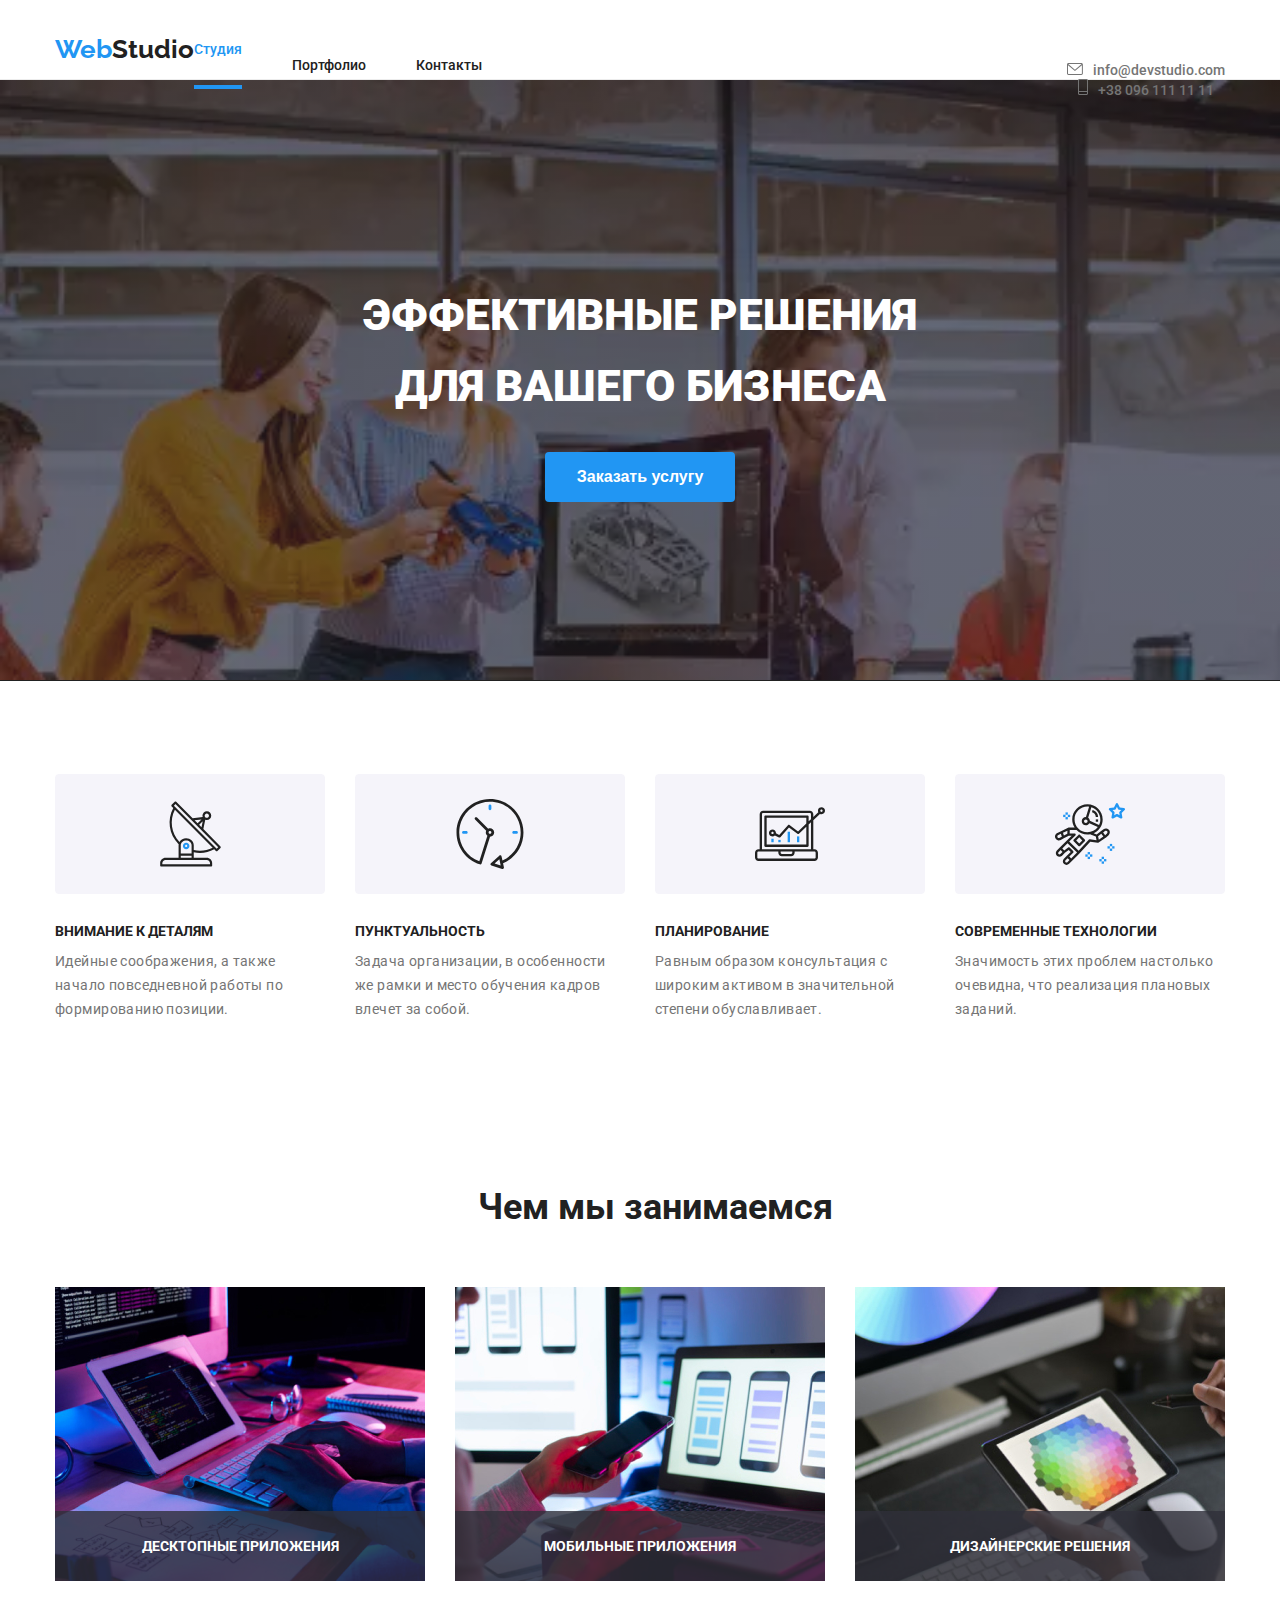
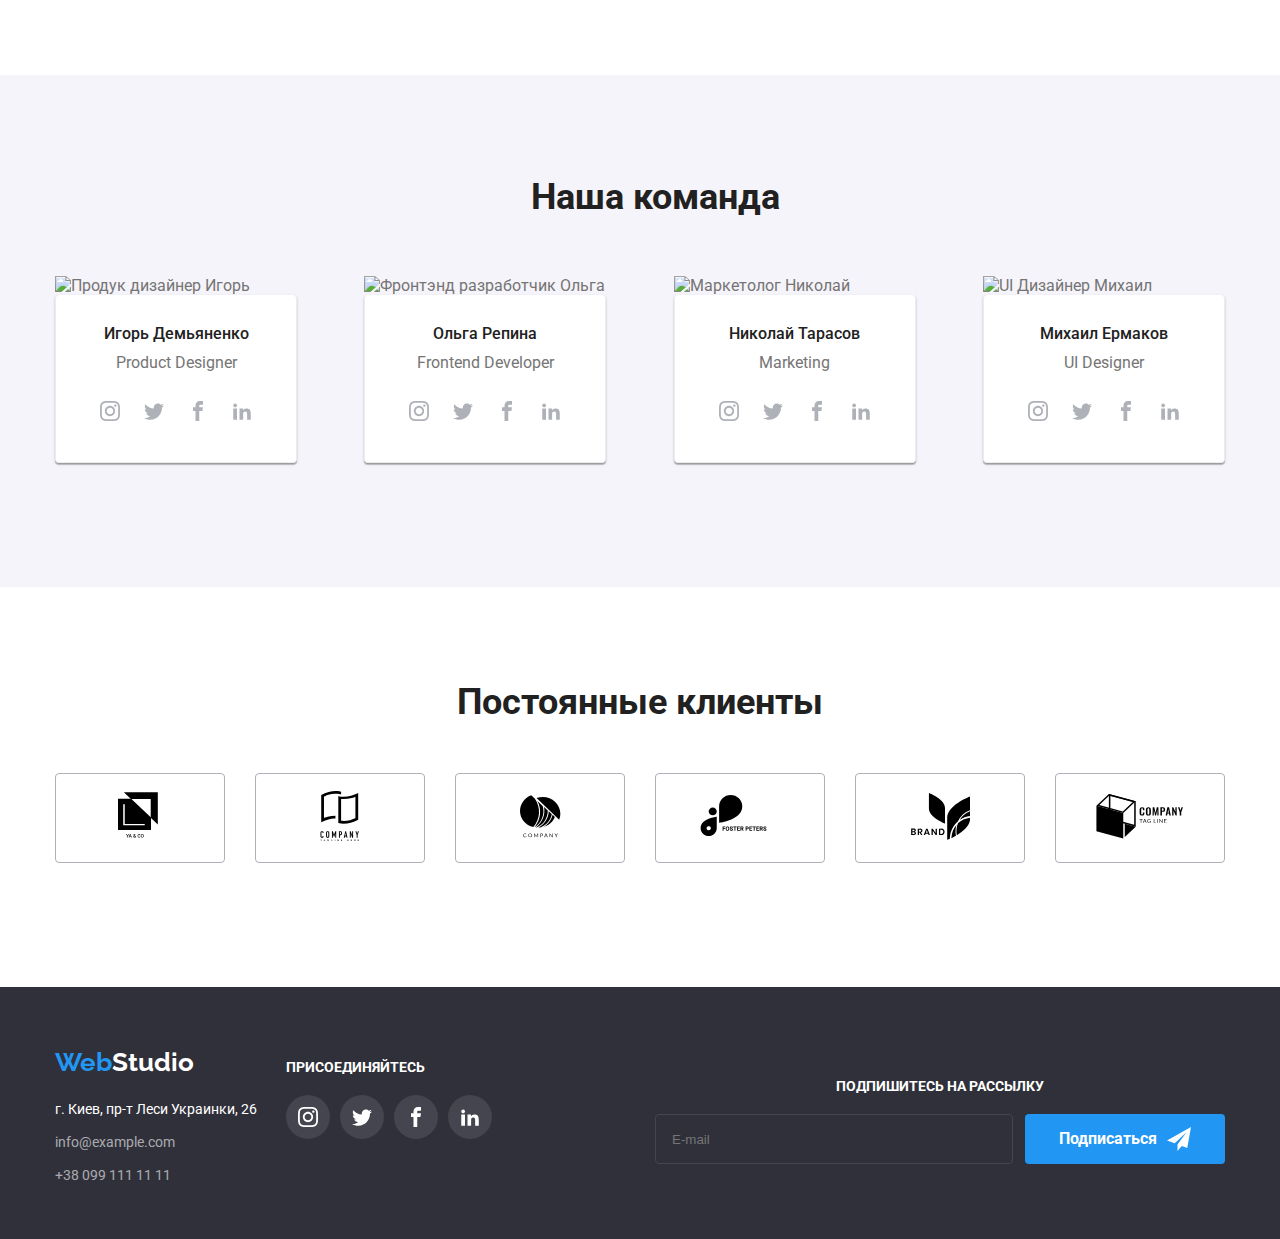
==== commit 0d00a0fb: "2" ====
--- a/index.html
+++ b/index.html
@@ -19,10 +19,8 @@
 
 <header class="header-dec">
     <div class="menu-container" id="menu-container" data-menu>
-    
-        <div>
-    
-            <nav class="main-nav">
+      <div>
+           <nav class="main-nav">
                 <ul class="site-nav list">
     
                     <li class="item">
@@ -64,12 +62,9 @@
        
 <div class="main-div">
             
-                <a href="./index.html" class="nav" aria-label="логотип"><span class="accent-logo"
-                        lang="en">Web</span><span class="logo" lang="en">Studio</span></a>
-
-
-
-
+ <div class="tablet-header"><a href="./index.html" class="nav" aria-label="логотип"><span class="accent-logo"
+lang="en">Web</span><span class="logo" lang="en">Studio</span></a>
+</div>
 <button type="button" 
 class="menu-button is-open" 
 aria-expanded="false" 
@@ -81,15 +76,43 @@
         <use class="icon-menu" href="./img/svg/sprite.svg#icon-menu"></use>
     </svg>
 </button>
-
-
-
+<nav class="main-nav">
     
-        </div>
-        
-    </div>
-
-</header>
+    <ul class="site-nav list">
+        <li class="item ">
+            <a href="./index.html" class="link current">Студия</a></li>
+        <li class="item">
+            <a href="./portfolio.html" class="link">Портфолио</a>
+        </li>
+        <li class="item">
+            <a href="" class="link">Контакты</a>
+        </li>
+    </ul>
+</nav>
+
+
+<address class="navigation list">
+
+    <ul class="links-main">
+        <li class="item">
+            <a href="mailto:info@devstudio.com" class="link">
+                <svg class="icon-for-header-svg-m">
+                    <use href="./img/svg/sprite.svg#mail"></use>
+                </svg>info@devstudio.com</a>
+        </li>
+        <li class="item">
+            <a href="tel:+380961111111" class="link">
+                <svg class="icon-for-header-svg-t">
+                    <use href="./img/svg/sprite.svg#tel"></use>
+                </svg>+38 096 111 11 11</a>
+        </li>
+    </ul>
+
+</address>
+       </div>
+
+            </div>
+        </header>
 
 
 <!--<header class="header-dec">
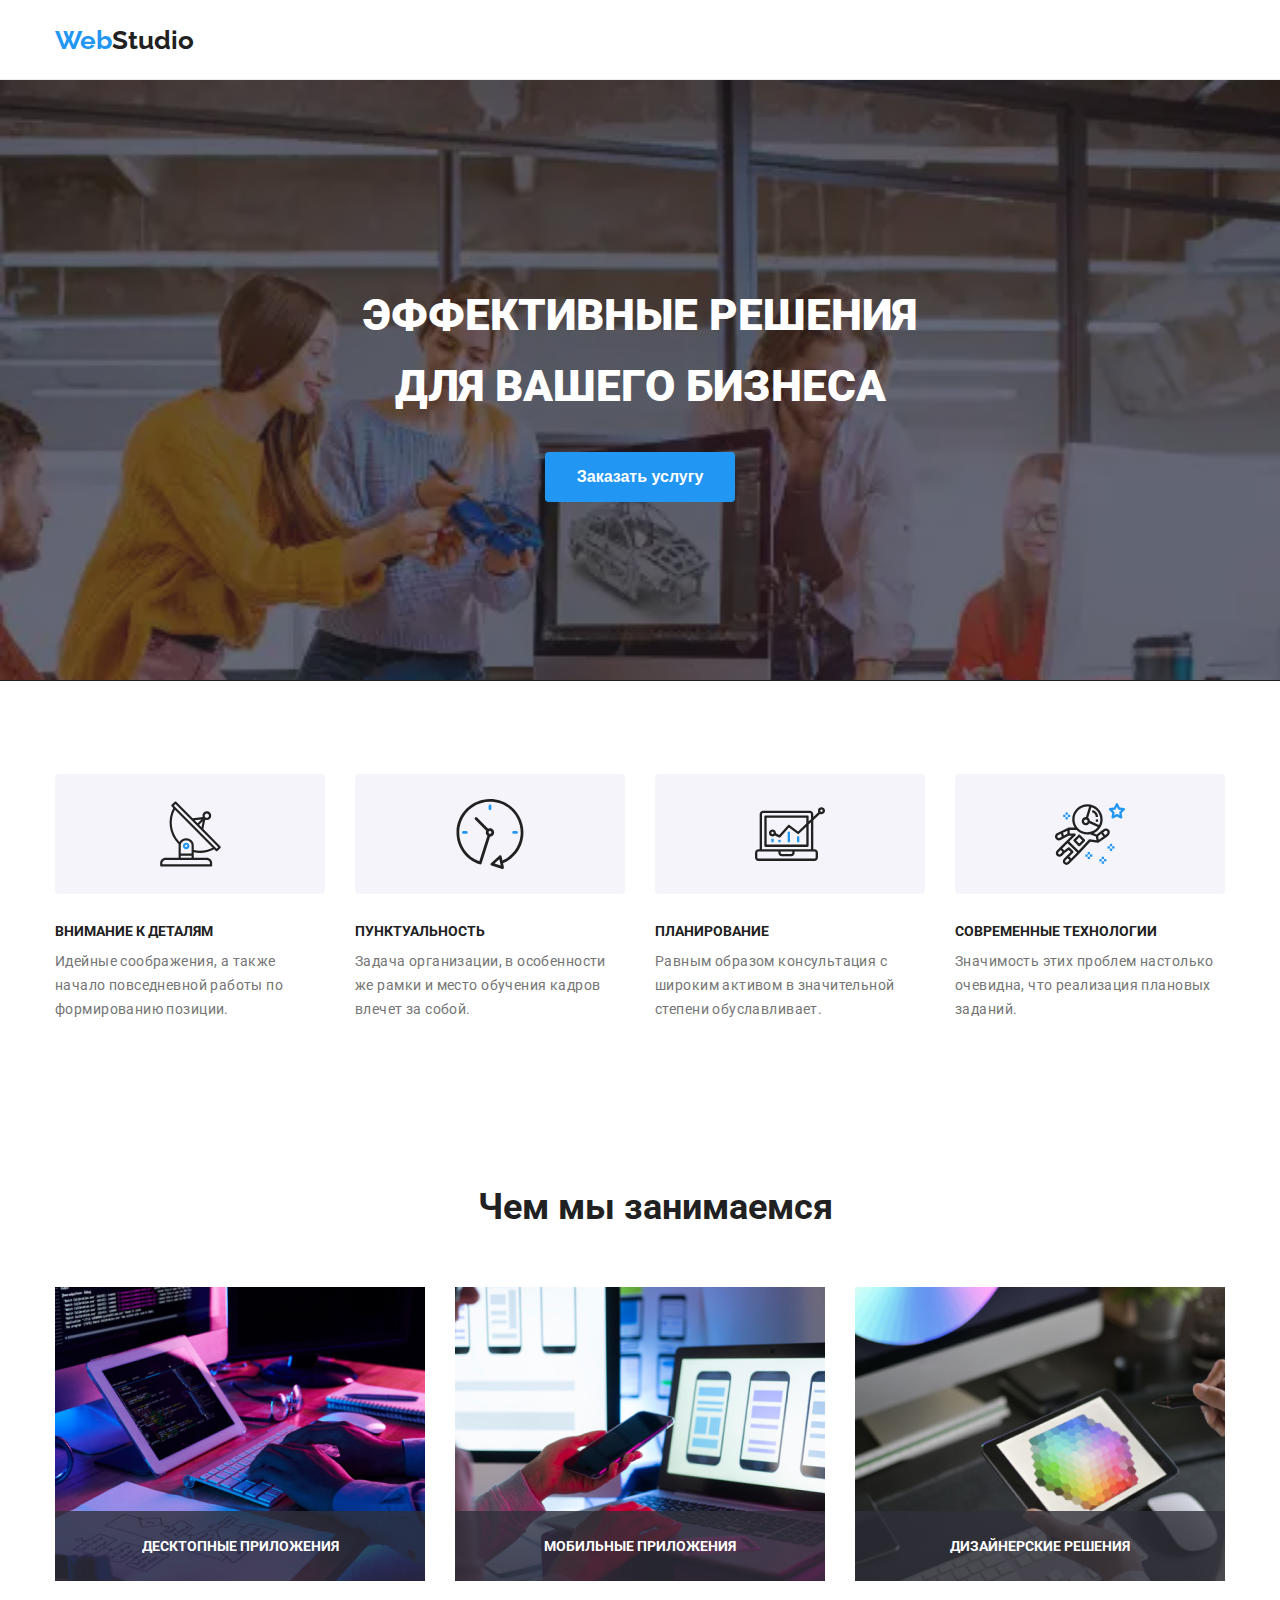
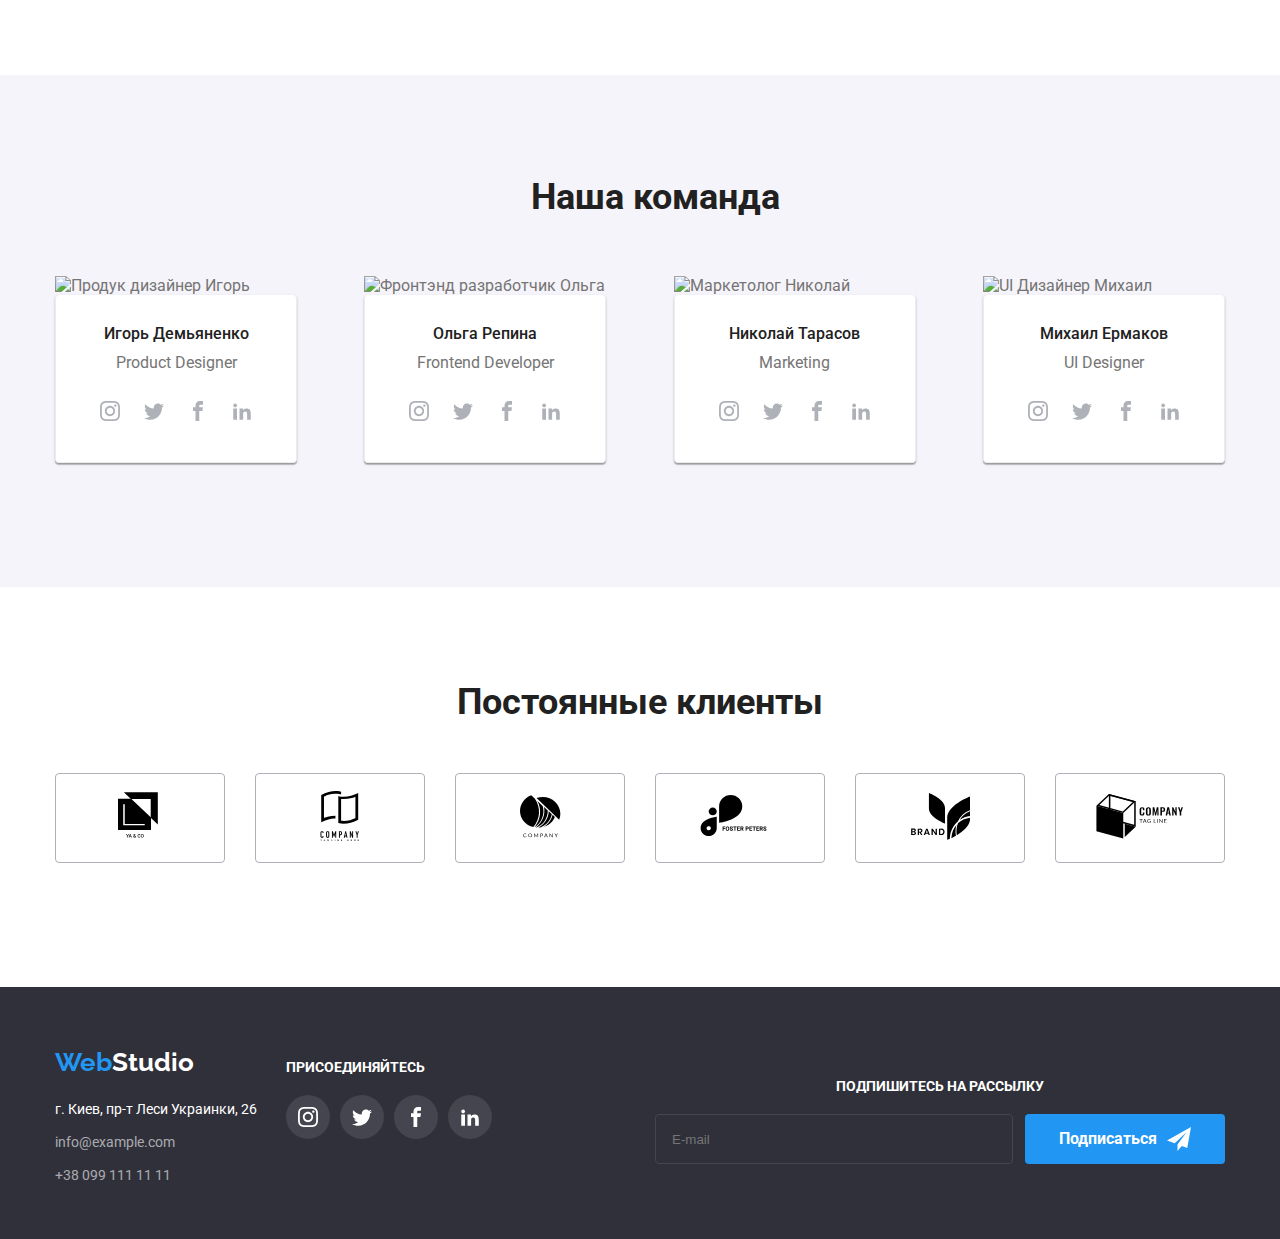
==== commit 80d7dda2: "b" ====
--- a/index.html
+++ b/index.html
@@ -17,7 +17,7 @@
     <!--top line-->
   
 
-<header class="header-dec">
+<header class="header-dec tablet-header-dec">
     <div class="menu-container" id="menu-container" data-menu>
       <div>
            <nav class="main-nav">
@@ -60,7 +60,7 @@
     </div>
     <div class="container">
        
-<div class="main-div">
+<div class="main-div tablet-main-div">
             
  <div class="tablet-header"><a href="./index.html" class="nav" aria-label="логотип"><span class="accent-logo"
 lang="en">Web</span><span class="logo" lang="en">Studio</span></a>
@@ -76,9 +76,9 @@
         <use class="icon-menu" href="./img/svg/sprite.svg#icon-menu"></use>
     </svg>
 </button>
-<nav class="main-nav">
+<nav class="main-nav tablet-main-nav">
     
-    <ul class="site-nav list">
+    <ul class="site-nav list tablet-list">
         <li class="item ">
             <a href="./index.html" class="link current">Студия</a></li>
         <li class="item">
@@ -91,9 +91,9 @@
 </nav>
 
 
-<address class="navigation list">
-
-    <ul class="links-main">
+<address class="navigation list tablet-navigation">
+
+    <ul class="links-main tablet-links-main">
         <li class="item">
             <a href="mailto:info@devstudio.com" class="link">
                 <svg class="icon-for-header-svg-m">
--- a/css/main.min.css
+++ b/css/main.min.css
@@ -1,2 +1,2 @@
-*{padding:0;margin:0}*,*:before,*:after{box-sizing:border-box}nav,footer,header,aside{display:block}img{display:block;height:auto;width:100%}body{color:#757575;background-color:#fff;font-family:Roboto, sans-serif}ul{list-style:none}.main-nav{display:flex;align-items:center;margin-right:auto}.nav{text-decoration:none}.nav .accent-logo{color:#2196f3;font-family:Raleway, sans-serif;font-weight:700;font-size:26px;line-height:1.19;text-decoration:none}.nav .logo{color:#212121;font-family:Raleway, sans-serif;font-weight:700;font-size:26px;line-height:1.19;text-decoration:none}.nav-foot{text-decoration:none}.nav-foot .accent-logo-foot{color:#2196f3;font-family:Raleway, sans-serif;font-weight:700;font-size:26px;line-height:1.19;text-decoration:none}.logotip{color:#fff;font-family:Raleway, sans-serif;font-weight:700;font-size:26px;line-height:1.19;text-decoration:none}@media screen and (min-width: 480px){.nav{width:100%}.accent-logo{width:100%}.logotip{width:100%}.nav-foot{width:100%}.accent-logo-foot{width:100%}}@media screen and (max-width: 767px){.main-nav{flex-direction:column}}.main-div{display:flex;align-items:center;margin-right:auto}.site-nav .link{display:block;color:#212121;font-family:inherit;font-weight:500;font-size:14px;line-height:1.14;text-decoration:none;padding-top:32px;transition:all 250ms cubic-bezier(0.4, 0, 0.2, 1)}.site-nav .link:hover,.site-nav .link:focus{color:#2196f3}.site-nav .link.current{color:#2196f3}.site-nav .link.current::after{display:block;content:"";height:4px;width:100%;background-color:#2196f3;margin:0 auto;margin-top:28px;transition:all 250ms cubic-bezier(0.4, 0, 0.2, 1)}.navigation{margin-left:auto}.navigation .link{color:#757575;font-family:inherit;font-weight:500;font-size:14px;line-height:1.14;text-decoration:none;font-style:normal;transition:all 250ms cubic-bezier(0.4, 0, 0.2, 1)}.navigation .link:hover,.navigation .link:focus{color:#2196f3}.navigation.link.current{color:#2196f3}.site-nav{display:flex;flex-direction:column;align-items:center}.links-main{display:flex;align-items:center;flex-direction:column;margin-top:60px}.item-cont{text-align:center}.links-main .item-cont+.item-cont{margin-top:16px}@media screen and (min-width: 768px){.site-nav{display:flex;flex-direction:row;flex-wrap:wrap;align-items:center}}.icon-for-header-svg-m{width:16px;height:12px;margin-right:10px;fill:#757575;transition:all 250ms cubic-bezier(0.4, 0, 0.2, 1)}.icon-for-header-svg-t{width:10px;height:16px;margin-right:10px;fill:#757575;transition:all 250ms cubic-bezier(0.4, 0, 0.2, 1)}.link:hover .icon-for-header-svg-m{fill:#2196f3}.link:hover .icon-for-header-svg-t{fill:#2196f3}.header-dec{border-bottom:1px solid #ececec}.heading{background-color:#2f303a;box-sizing:border-box;height:600px;padding-top:200px;padding-bottom:280px}.page-header .nav{position:relative;display:flex;align-items:center;justify-content:space-between;min-height:80px}site-nav{display:flex;margin-left:93px}site-nav .item+.item{margin-left:50px}.main-div{display:flex;align-items:center;margin-right:auto;justify-content:space-between;position:relative}.site-nav .link{display:block;color:#212121;font-family:inherit;font-weight:500;font-size:14px;line-height:1.14;text-decoration:none;padding-top:32px;transition:all 250ms cubic-bezier(0.4, 0, 0.2, 1)}@media screen and (min-width: 768px){.header-dec{height:80px}.links-main{display:flex;flex-direction:column}.site-nav{display:flex;text-align:center;justify-content:center}.site-nav .item+.item{margin-left:50px}.main-div{display:flex;flex-wrap:wrap;flex-direction:row;align-items:center;margin-right:auto}.site-nav .link{display:block}}.overlay-head{flex-grow:1;max-width:100%;height:auto;margin-left:auto;margin-right:auto;background-color:#2f303a;outline:1px solid #212121;background-image:linear-gradient(rgba(47,48,58,0.4), rgba(47,48,58,0.4)),url("../img/remade-tel/header-img.jpg");background-repeat:no-repeat;background-size:cover}@media not all, screen and (min-resolution: 192dpi) and (min-width: 480px), screen and (min-resolution: 2dppx) and (min-width: 480px){.overlay-head{background-image:linear-gradient(rgba(47,48,58,0.4), rgba(47,48,58,0.4)),url("../img/remade-tel/header-img@2x.jpg")}}@media not all, screen and (min-resolution: 96dpi) and (min-width: 480px), screen and (min-resolution: 1dppx) and (min-width: 480px){.overlay-head{background-image:linear-gradient(rgba(47,48,58,0.4), rgba(47,48,58,0.4)),url("../img/remade-tel/header-we-img.webp")}}@media not all, screen and (min-resolution: 192dpi) and (min-width: 480px), screen and (min-resolution: 2dppx) and (min-width: 480px){.overlay-head{background-image:linear-gradient(rgba(47,48,58,0.4), rgba(47,48,58,0.4)),url("../img/remade-tel/header-web-img@2x.webp")}}@media not all, screen and (min-resolution: 192dpi) and (min-width: 768px), screen and (min-resolution: 2dppx) and (min-width: 768px){.overlay-head{background-image:linear-gradient(rgba(47,48,58,0.4), rgba(47,48,58,0.4)),url("../img/tablet/header.jpg")}}@media not all, screen and (min-resolution: 192dpi) and (min-width: 768px), screen and (min-resolution: 2dppx) and (min-width: 768px){.overlay-head{background-image:linear-gradient(rgba(47,48,58,0.4), rgba(47,48,58,0.4)),url("../img/tablet/heade@2x.jpg")}}@media not all, screen and (min-resolution: 192dpi) and (min-width: 768px), screen and (min-resolution: 2dppx) and (min-width: 768px){.overlay-head{background-image:linear-gradient(rgba(47,48,58,0.4), rgba(47,48,58,0.4)),url("../img/tablet/header-w.webp")}}@media not all, screen and (min-resolution: 192dpi) and (min-width: 768px), screen and (min-resolution: 2dppx) and (min-width: 768px){.overlay-head{background-image:linear-gradient(rgba(47,48,58,0.4), rgba(47,48,58,0.4)),url("../img/tablet/header-w@2x.webp")}}@media not all, screen and (min-resolution: 192dpi) and (min-width: 1200px), screen and (min-resolution: 2dppx) and (min-width: 1200px){.overlay-head{background-image:linear-gradient(rgba(47,48,58,0.4), rgba(47,48,58,0.4)),url("../img/desct-rem/head.jpg")}}@media not all, screen and (min-resolution: 192dpi) and (min-width: 1200px), screen and (min-resolution: 2dppx) and (min-width: 1200px){.overlay-head{background-image:linear-gradient(rgba(47,48,58,0.4), rgba(47,48,58,0.4)),url("../img/desct-rem/head-w.webp")}}@media not all, screen and (min-resolution: 192dpi) and (min-width: 1200px), screen and (min-resolution: 2dppx) and (min-width: 1200px){.overlay-head{background-image:linear-gradient(rgba(47,48,58,0.4), rgba(47,48,58,0.4)),url("../img/desct-rem/header@2x.jpg")}}@media not all, screen and (min-resolution: 192dpi) and (min-width: 1200px), screen and (min-resolution: 2dppx) and (min-width: 1200px){.overlay-head{background-image:linear-gradient(rgba(47,48,58,0.4), rgba(47,48,58,0.4)),url("../img/desct-rem/head-w@2x.webp")}}.container{margin-left:auto;margin-right:auto;padding-left:15px;padding-right:15px}@media screen and (min-width: 480px){.container{width:480px}}@media screen and (min-width: 768px){.container{width:768px}}@media screen and (min-width: 1200px){.container{width:1200px}}.color-white{color:#fff;font-weight:900;font-size:26px;line-height:1.615;text-align:center;text-transform:uppercase;margin-bottom:30px}.button-studio{color:#fff;background-color:#2196f3;font-weight:700;font-size:16px;line-height:1.87;border:0px;border-radius:4px;padding:10px 32px;text-align:center;margin-top:30px;display:block;margin:auto}.heading{height:400px;width:auto;max-width:480px}.backdrop{position:fixed;top:0;left:0;width:100%;height:100%;background-color:rgba(0,0,0,0.2);transition:all 250ms cubic-bezier(0.4, 0, 0.2, 1);z-index:1}.modal{position:absolute;top:50%;left:34%;transform:translate(-50%, -50%);width:450px;height:609px;border-radius:4px;background-color:#fff;box-shadow:0px 1px 3px rgba(0,0,0,0.12),0px 1px 1px rgba(197,121,121,0.14),0px 2px 1px rgba(0,0,0,0.2);padding:40px}.modal .close-modal{position:absolute;top:8px;right:8px;width:30px;height:30px;background-color:transparent;border:1px solid rgba(0,0,0,0.2);border-radius:50%;cursor:pointer}.icon-for-button-studio{width:11px;height:11px;top:3px;left:4px;fill:#212121}.close-modal:hover .icon-for-button-studio{fill:#2196f3}.is-hidden{opacity:0;visibility:hidden;pointer-events:none}.cap-for-form-head{font-weight:700;font-size:20px;line-height:1.15;text-align:center;letter-spacing:0.03em;color:#212121;width:100%;margin-bottom:30px}.modal-form{display:flex;flex-direction:column;top:-20px;left:0}.modal-form-field{position:relative;margin-bottom:10px}.modal-form-input-label{position:relative;font-family:inherit;font-size:12px;line-height:1.418;letter-spacing:0.1em;margin-bottom:4px;display:block}.modal-form-input-label:hover .modal-form-icon{fill:#2196f3}.modal-form-input-label:focus .modal-form-icon{fill:#2196f3}.modal-form-icon{position:absolute;top:20px;left:12px;transform:translateY(100%)}.modal-form-input{width:100%;height:40px;padding-left:42px;border-radius:4px;border:1px solid rgba(33,33,33,0.2);top:0;left:0}.modal-form-input:hover,.modal-form-input:focus{border-color:#2196f3;outline:none}.modal-form-input:focus+.modal-form-icon{fill:#2196f3}.modal-form-input:focus ~ .modal-form-icon svg{fill:#2196f3}.modal-form-message:focus{outline:none}.modal-form-message{width:100%;height:120px;resize:none;border:1px solid rgba(33,33,33,0.2);border-radius:4px;padding:12px 16px}.modal-form-check:before{display:block;content:"";width:16px;height:15px;border:1px solid #2196f3}.modal-form-label-check::before{content:"";display:block;width:16px;height:15px;border:1px solid #000}.modal-form-check:checked+.modal-form-label-check::before{background-image:url("../img/svg/icon-check.png")}.modal-form-label-check{font-size:14px;font-weight:400;line-height:1.714}.modal-form-label-check{display:flex}.modal-agree{font-size:12px;margin-left:7px;display:block}.button-modal-form{color:#fff;font-weight:700;font-size:16px;line-height:1.875;width:200px;height:50px;border:1px solid #2196f3;border-radius:4px;background:#2196f3;box-shadow:0px 4px 4px rgba(0,0,0,0.15);border-radius:4px;align-items:center;margin-top:30px;display:block;margin:auto;margin-top:30px}.modal-form-icon-gal:focus{fill:#fff;background-color:#2196f3}.visually-hidden{visibility:hidden;position:absolute}@media screen and (min-width: 768px){.heading{height:400px;width:auto;max-width:768px}.color-white{text-align:center;font-size:26px}.modal{position:absolute;top:60%;left:50%;transform:translate(-50%, -50%);width:450px;height:609px}}@media screen and (min-width: 1200px){.heading{height:600px;width:auto;max-width:1600px}.color-white{text-align:center;font-size:44px}.modal{position:absolute;top:60%;left:50%;transform:translate(-50%, -50%);width:528px;height:581px}}.main-features{padding-top:60px}.icons-benefits-four{display:flex;justify-content:center;align-items:center;align-content:center;height:120px;max-width:450px;background-color:#f5f4fa;border:1px solid #f5f4fa;border-radius:4px;margin-bottom:30px;transition:all 250ms cubic-bezier(0.4, 0, 0.2, 1)}.icons-benefits-four:hover{border:2px solid #2196f3}.icons-benefits-four:hover svg{fill:#2196f3}.our-work-features .work-features-title{font-weight:700;font-size:14px;line-height:1.14;text-transform:uppercase;text-align:center;color:#212121}.benefits .work-features-title{margin-bottom:10px}.our-work-features .text{font-weight:400;font-size:14px;line-height:1.71;letter-spacing:0.03em}.text{height:75px;color:#757575}.bgc-benef{background-color:#fff}@media screen and (max-width: 480px){.main-features{width:100%;max-width:450px}.icons-benefits-four{width:100%}.work-features-title{width:100%}.text{width:100%}}@media screen and (min-width: 768px){.our-work-features{display:flex;flex-wrap:wrap;justify-content:space-between}.benefits{width:354px}.main-features{padding-top:60px;padding-bottom:60px}.our-work-features .work-features-title{text-align:left}}@media screen and (min-width: 1200px){.benefits{width:270px}.our-work-features .work-features-title{text-align:left}.main-features{padding-top:94px}}@media (max-width: 1199px){.about-work-section{display:none}}.about-work-section{padding-top:94px;padding-bottom:94px}.image-work{position:relative;width:100%}.work-section-artic{text-transform:uppercase;font-weight:700;font-size:14px;color:#fff;position:absolute;left:0;width:100%;height:70px;bottom:0;background:rgba(47,48,58,0.8);display:flex;align-items:center;justify-content:center}.what-we-do-ul{display:flex}.what-we-do-ul .what-we-do-li+.what-we-do-li{padding-left:30px}.section-title{color:#212121;font-weight:700;font-size:36px;line-height:1.6;text-align:center;padding-bottom:50px}@media screen and (max-width: 480px){.section-title{width:100%}}@media screen and (min-width: 768px){.section-title{width:100%}}@media screen and (min-width: 1200px){.section-title{width:1200px;padding-bottom:50px}}.bgc-our-team{background-color:#f5f4fa;padding-top:60px;padding-bottom:60px}.team{color:#212121;font-weight:500;font-size:16px;line-height:1.18;text-align:center;margin-bottom:10px}.team-padding{border-left:1px solid #ececec;border-right:1px solid #ececec;border-bottom:1px solid #ececec;border-radius:4px;background-color:#fff;padding-top:30px;padding-bottom:30px;box-sizing:border-box;height:168px;padding-left:32px;padding-right:32px;box-shadow:0px 1px 3px rgba(0,0,0,0.12),0px 1px 1px rgba(0,0,0,0.14),0px 2px 1px rgba(0,0,0,0.2);transition:all 250ms cubic-bezier(0.4, 0, 0.2, 1)}.description-team{font-size:16px;line-height:1.18;text-align:center;margin-bottom:16px}.team-image{width:100%;max-width:450px;height:auto}.our-team-li:nth-child(-n+4){padding-bottom:30px}@media screen and (max-width: 480px){.bgc-our-team{width:100%}.our-team-li{width:100%}-padding{width:100%}.team-image{width:100%}}@media screen and (min-width: 768px){.our-team-ul{display:flex;flex-wrap:wrap;justify-content:space-between}}@media screen and (min-width: 1200px){.bgc-our-team{padding-top:94px;padding-bottom:94px}}.social-list{display:flex;align-items:center;justify-content:center}.social-list-svg{width:20px;height:20px}.social-list-item-links{display:flex;justify-content:center;align-items:center;width:44px;height:44px;border-radius:50%;background-color:#fff;transition:all 250ms cubic-bezier(0.4, 0, 0.2, 1)}.social-list-item-links:hover,.social-list-item-links:focus{fill:#fff;background-color:#2196f3}.social-list-item-links:hover svg{fill:#fff}.social-list-item-link-instagram{fill:#afb1b8}.social-list-item-link-twitter{fill:#afb1b8}.social-list-item-link-facebook{fill:#afb1b8}.social-list-item-link-linkedin2{fill:#afb1b8}@media screen and (min-width: 480px){.social-list{width:100%}}.section-title-clients{color:#212121;font-weight:700;font-size:28px;line-height:1.171;text-align:center;padding-bottom:30px}.our-clients{background-color:#fff;padding-top:60px;padding-bottom:60px}.our-clients-ul{display:flex;flex-wrap:wrap;justify-content:space-between}.our-clients-ul .our-clients-li+.our-clients-li{margin-bottom:30px}.our-clients-li{display:flex;align-items:center;justify-content:center;border:1px solid #afb1b8;border-radius:4px;background-color:#fff;box-sizing:border-box;height:90px;width:47%;transition:all 250ms cubic-bezier(0.4, 0, 0.2, 1)}.our-clients-li:hover{border:1px solid #2196f3;transition:all 250ms cubic-bezier(0.4, 0, 0.2, 1)}.our-clients-li:hover svg{fill:#2196f3;transition:all 250ms cubic-bezier(0.4, 0, 0.2, 1)}@media screen and (max-width: 480px){-li{max-width:450px}}@media screen and (min-width: 768px){.our-clients-li{width:226px}}@media screen and (min-width: 1200px){.our-clients-li{width:170px}.our-clients{padding-bottom:94px;padding-top:94px}.section-title-clients{padding-bottom:50px;font-size:36px}}.foot-main{box-sizing:border-box;width:232px;height:105px;align-items:center;margin:0 auto}.logo-foot{text-align:center}.footer{background-color:#2f303a;text-decoration:none;list-style:none;box-sizing:border-box;padding-top:60px;padding-bottom:60px;display:flex}.footer-addr{color:#fff;font-size:14px;line-height:1.71;font-style:normal}.footer-link{color:rgba(255,255,255,0.6);font-size:14px;line-height:1.71;text-decoration:none;list-style:none}.footer-li{display:flex;align-items:center;justify-content:center}.footer-li:first-child{margin-top:20px}.footer-li{margin-top:9px}.footer-tel{margin-top:9px}.footer-box-links{text-align:center;box-sizing:border-box;height:80px;width:206px;align-items:center;justify-content:center;margin:0 auto}.join-us-footer{color:#fff;font-weight:700;font-size:14px;line-height:1.142;text-transform:uppercase;margin-bottom:20px;padding-top:60px}.social-list-footer{display:flex;justify-content:center;align-items:center;margin-right:auto}.social-list-footer-svg{width:20px;height:20px}.social-list-footer .social-list-item+.social-list-item{margin-left:10px}.social-list-item-footer-links{display:flex;justify-content:center;align-items:center;width:44px;height:44px;border-radius:50%;background-color:#44454e;transition:all 250ms cubic-bezier(0.4, 0, 0.2, 1)}.social-list-item-footer-links:hover svg{fill:#fff}.social-footer-link-instagram{fill:#fff}.social-footer-link-twitter{fill:#fff}.social-footer-link-facebook{fill:#fff}.social-footer-link-linkedin2{fill:#fff}.social-list-item-footer-links:hover,.social-list-item-footer-links:focus{fill:#fff;background-color:#2196f3}.two-colons-footer{display:flex;flex-direction:column;margin:auto}.footer-box-join{padding-top:60px}.join-us-footer-email{color:#fff;font-weight:700;font-size:14px;line-height:1.142;text-transform:uppercase;display:flex;justify-content:center;margin-bottom:20px;padding-top:60px;align-items:center;text-align:center}.contact-form-email{width:100%;min-height:50px;margin:auto;background-color:transparent;border:1px solid #44454e;border-radius:4px;align-items:center;padding-left:16px;color:#fff;margin-bottom:20px}.button-form-foot{background-color:#2196f3;width:200px;min-height:50px;margin:0 auto;border:0px;border-radius:4px}.but-foot{justify-content:center;text-align:center;font-family:inherit;font-weight:700;color:#fff;font-size:16px;line-height:1.42;text-decoration:none;align-items:center;display:flex}.icon-for-form-foot{justify-content:center;text-align:center;width:24px;height:24px;margin-left:10px;fill:#fff}.join-us-footer-email{display:flex}.container{margin-left:auto;margin-right:auto;padding-left:15px;padding-right:15px;max-width:480px}@media screen and (max-width: 480px){.join-us-footer-email{width:100%}.contact-form-email{width:100%;max-width:450px}}@media screen and (min-width: 768px){.container{max-width:768px}.two-colons-footer{display:flex;justify-content:space-between;margin:0}.footer-real-two{display:flex;justify-content:space-between}.logo-foot{display:flex;flex-direction:row;justify-content:flex-start;align-items:flex-start}.join-us-footer-email{display:flex;flex-direction:column;padding-top:0}.footer-box-join{margin:auto}.join-us-footer{padding-top:5px}.contact-form-email{width:450px}}@media screen and (min-width: 1200px){.container{max-width:1200px}.foot-main{box-sizing:border-box;width:231px;height:105px}.footer-real-two{display:flex;justify-content:space-between}.footer{background-color:#2f303a;text-decoration:none;list-style:none;box-sizing:border-box;height:252px;padding-top:60px;padding-bottom:60px;display:flex}.join-us-footer{padding-top:12px}.social-list-footer{display:flex;justify-content:center;align-items:center;margin-right:auto}.two-colons-footer{display:flex;justify-content:space-between;flex-direction:row}.email-form-foot{display:flex}.button-form-foot{height:50px}.contact-form-email{width:358px;margin-right:12px}.join-us-footer-email{display:flex;flex-direction:column;padding-top:12px}.footer-li{justify-content:start}.logo-foot{text-align:start}.footer-box-join{padding-top:0;align-content:center;margin:unset}.footer-box-links{text-align:start}}.but{display:block;border:0px;font-family:inherit;font-weight:500;color:#2196f3;font-size:16px;line-height:1.6;text-decoration:none;border:0px;text-align:center;border-radius:4px;padding:6px 22px;transition:all 250ms cubic-bezier(0.4, 0, 0.2, 1)}.button .but:hover,.button .but:focus{color:#fff;background-color:#2196f3;box-shadow:0px 3px 1px rgba(0,0,0,0.1),0px 1px 2px rgba(0,0,0,0.08),0px 2px 2px rgba(0,0,0,0.12)}.button.primary{color:#fff;background-color:#2196f3;box-shadow:0px 3px 1px rgba(0,0,0,0.1),0px 1px 2px rgba(0,0,0,0.08),0px 2px 2px rgba(0,0,0,0.12)}.buttons-section .button{display:flex;flex-wrap:wrap;padding-bottom:50px;margin:-7px -4px}.title{margin:7px 4px}.buttons-section{padding-top:94px;padding-bottom:94px}@media screen and (min-width: 768px){.buttons-section .button{display:flex;justify-content:center;padding-bottom:50px}}.border-for-header{border-bottom-width:1px solid #ececec}.features-portfolio .titles-function-port{font-size:18px;font-weight:700;line-height:2;text-transform:inherit;color:#212121}.text-elem{font-size:16px;line-height:1.87}.titles-function-port{color:#212121}.border-for-cards{display:inline-block;border:1px solid #ececec;height:404px;width:100%;height:auto;background-color:#fff;overflow:hidden;transition:all 250ms cubic-bezier(0.4, 0, 0.2, 1)}.overlay{position:relative;overflow:hidden;z-index:3}.text-cards-overlay{position:absolute;width:100%;height:100%;top:0;left:0;opacity:0;transition:all 250ms cubic-bezier(0.4, 0, 0.2, 1);transform:translateY(100%);background-color:rgba(33,150,243,0.9);color:#fff}.features-li:hover .text-cards-overlay{transform:translateY(0);opacity:1}.padding-for-cards-port{padding-left:24px;padding-top:20px;padding-bottom:20px;padding-right:24px}.features-li:nth-child(-n+8){margin-bottom:30px}.border-for-cards:hover{box-shadow:0px 1px 1px rgba(0,0,0,0.12),0px 4px 4px rgba(0,0,0,0.06),1px 4px 6px rgba(0,0,0,0.16)}.portfolio-text-for-cards{box-sizing:border-box;font-family:inherit;font-size:18px;line-height:1.56;font-weight:400;padding-top:63px;padding-left:63px;padding-left:24px;padding-right:24px}@media screen and (max-width: 480px){.border-for-cards{width:100%;max-width:450px}}@media screen and (min-width: 768px) and (max-width: 768px){.features-portfolio{display:flex;flex-wrap:wrap}.features-li{width:354px}.features-li:not(:nth-child(2n)){margin-right:30px}.features-li:not(:nth-last-child(-n+2)){margin-bottom:30px}}@media screen and (min-width: 1200px){.features-portfolio{display:flex;flex-wrap:wrap}.features-li{width:370px}.features-li:not(:nth-child(3n)){margin-right:30px}.features-li:not(:nth-last-child(-n+3)){margin-bottom:30px}}.menu-button{display:inline-flex;margin:0;padding:0;border:none;background-color:transparent}@media screen and (min-width: 768px){.menu-button{display:none}}.menu-button .icon-menu{display:none}.menu-button.is-open .icon-menu{display:block}.menu-button.is-open .icon-cross{display:none}.menu-container.is-open{display:block}.menu-container{position:absolute;top:100%;left:0;width:100%;height:395px;background-color:#fff;z-index:99;display:none}.header-dec{position:relative}.icon-menu:hover svg{fill:#2196f3}@media screen and (max-width: 767px){.header-dec{height:60px}}
+*{padding:0;margin:0}*,*:before,*:after{box-sizing:border-box}nav,footer,header,aside{display:block}img{display:block;height:auto;width:100%}body{color:#757575;background-color:#fff;font-family:Roboto, sans-serif}ul{list-style:none}.main-nav{display:flex;align-items:center;margin-right:auto}.nav{text-decoration:none}.nav .accent-logo{color:#2196f3;font-family:Raleway, sans-serif;font-weight:700;font-size:26px;line-height:1.19;text-decoration:none}.nav .logo{color:#212121;font-family:Raleway, sans-serif;font-weight:700;font-size:26px;line-height:1.19;text-decoration:none}.nav-foot{text-decoration:none}.nav-foot .accent-logo-foot{color:#2196f3;font-family:Raleway, sans-serif;font-weight:700;font-size:26px;line-height:1.19;text-decoration:none}.logotip{color:#fff;font-family:Raleway, sans-serif;font-weight:700;font-size:26px;line-height:1.19;text-decoration:none}@media screen and (min-width: 480px){.nav{width:100%}.accent-logo{width:100%}.logotip{width:100%}.nav-foot{width:100%}.accent-logo-foot{width:100%}}@media screen and (max-width: 767px){.main-nav{flex-direction:column}}.main-div{display:flex;align-items:center;margin-right:auto;justify-content:space-between;position:relative}.site-nav .link{display:block;color:#212121;font-family:inherit;font-weight:500;font-size:14px;line-height:1.14;text-decoration:none;padding-top:32px;transition:all 250ms cubic-bezier(0.4, 0, 0.2, 1)}.site-nav .link:hover,.site-nav .link:focus{color:#2196f3}.site-nav .link.current{color:#2196f3}.site-nav .link.current::after{display:block;content:"";height:4px;width:100%;background-color:#2196f3;margin:0 auto;margin-top:28px;transition:all 250ms cubic-bezier(0.4, 0, 0.2, 1)}.navigation{margin-left:auto}.navigation .link{color:#757575;font-family:inherit;font-weight:500;font-size:14px;line-height:1.14;text-decoration:none;font-style:normal;transition:all 250ms cubic-bezier(0.4, 0, 0.2, 1)}.navigation .link:hover,.navigation .link:focus{color:#2196f3}.navigation.link.current{color:#2196f3}.site-nav{display:flex;flex-direction:column;align-items:center}.links-main{display:flex;align-items:center;flex-direction:column;margin-top:60px}.item-cont{text-align:center}.links-main .item-cont+.item-cont{margin-top:16px}@media screen and (min-width: 768px){.site-nav{display:flex;flex-direction:row;flex-wrap:wrap;align-items:center}}.icon-for-header-svg-m{width:16px;height:12px;margin-right:10px;fill:#757575;transition:all 250ms cubic-bezier(0.4, 0, 0.2, 1)}.icon-for-header-svg-t{width:10px;height:16px;margin-right:10px;fill:#757575;transition:all 250ms cubic-bezier(0.4, 0, 0.2, 1)}.link:hover .icon-for-header-svg-m{fill:#2196f3}.link:hover .icon-for-header-svg-t{fill:#2196f3}.header-dec{border-bottom:1px solid #ececec}.heading{background-color:#2f303a;box-sizing:border-box;height:600px;padding-top:200px;padding-bottom:280px}.page-header .nav{position:relative;display:flex;align-items:center;justify-content:space-between;min-height:80px}.site-nav{display:flex;margin-left:88px}.site-nav .item+.item{margin-left:50px}.site-nav .link{display:block;color:#212121;font-family:inherit;font-weight:500;font-size:14px;line-height:1.14;text-decoration:none;padding-top:32px;transition:all 250ms cubic-bezier(0.4, 0, 0.2, 1)}.tablet-navigation,.tablet-main-nav{display:none}@media screen and (min-width: 768px){.tablet-main-div{height:80px;display:flex;align-items:center;margin-right:auto;justify-content:space-between;position:relative}.tablet-header{display:flex;text-align:center}.tablet-header-dec{height:80px}.tablet-links-main{display:flex;flex-direction:column;margin:0}.tablet-list .link{display:block;color:#212121;font-family:inherit;font-weight:500;font-size:14px;line-height:1.14;text-decoration:none;padding-top:32px;padding-bottom:32px;transition:all 250ms cubic-bezier(0.4, 0, 0.2, 1)}.tablet-list .link:hover,.tablet-list .link:focus{color:#2196f3}.tablet-list .link.current{color:#2196f3}.tablet-list .link.current::after{display:block;content:"";height:4px;width:100%;background-color:#2196f3;margin:0 auto;margin-top:0;position:absolute;transition:all 250ms cubic-bezier(0.4, 0, 0.2, 1)}.tablet-navigation{margin-left:auto}.tablet-navigation .link{color:#757575;font-family:inherit;font-weight:500;font-size:14px;line-height:1.14;text-decoration:none;font-style:normal;transition:all 250ms cubic-bezier(0.4, 0, 0.2, 1)}.tablet-navigation .link:hover,.tablet-navigation .link:focus{color:#2196f3}.tablet-navigation.link.current{color:#2196f3}.tablet-list{display:flex;flex-direction:column;align-items:center}.tablet-links-main{display:flex;align-items:center;flex-direction:column;margin-top:60px}.tablet-list{display:flex;margin-left:88px}.tablet-list .item+.item{margin-left:50px}.tablet-list .link{display:block;color:#212121;font-family:inherit;font-weight:500;font-size:14px;line-height:1.14;text-decoration:none;padding-top:32px;transition:all 250ms cubic-bezier(0.4, 0, 0.2, 1)}.tablet-main-nav{height:80px}}.overlay-head{flex-grow:1;max-width:100%;height:auto;margin-left:auto;margin-right:auto;background-color:#2f303a;outline:1px solid #212121;background-image:linear-gradient(rgba(47,48,58,0.4), rgba(47,48,58,0.4)),url("../img/remade-tel/header-img.jpg");background-repeat:no-repeat;background-size:cover}@media not all, screen and (min-resolution: 192dpi) and (min-width: 480px), screen and (min-resolution: 2dppx) and (min-width: 480px){.overlay-head{background-image:linear-gradient(rgba(47,48,58,0.4), rgba(47,48,58,0.4)),url("../img/remade-tel/header-img@2x.jpg")}}@media not all, screen and (min-resolution: 96dpi) and (min-width: 480px), screen and (min-resolution: 1dppx) and (min-width: 480px){.overlay-head{background-image:linear-gradient(rgba(47,48,58,0.4), rgba(47,48,58,0.4)),url("../img/remade-tel/header-we-img.webp")}}@media not all, screen and (min-resolution: 192dpi) and (min-width: 480px), screen and (min-resolution: 2dppx) and (min-width: 480px){.overlay-head{background-image:linear-gradient(rgba(47,48,58,0.4), rgba(47,48,58,0.4)),url("../img/remade-tel/header-web-img@2x.webp")}}@media not all, screen and (min-resolution: 192dpi) and (min-width: 768px), screen and (min-resolution: 2dppx) and (min-width: 768px){.overlay-head{background-image:linear-gradient(rgba(47,48,58,0.4), rgba(47,48,58,0.4)),url("../img/tablet/header.jpg")}}@media not all, screen and (min-resolution: 192dpi) and (min-width: 768px), screen and (min-resolution: 2dppx) and (min-width: 768px){.overlay-head{background-image:linear-gradient(rgba(47,48,58,0.4), rgba(47,48,58,0.4)),url("../img/tablet/heade@2x.jpg")}}@media not all, screen and (min-resolution: 192dpi) and (min-width: 768px), screen and (min-resolution: 2dppx) and (min-width: 768px){.overlay-head{background-image:linear-gradient(rgba(47,48,58,0.4), rgba(47,48,58,0.4)),url("../img/tablet/header-w.webp")}}@media not all, screen and (min-resolution: 192dpi) and (min-width: 768px), screen and (min-resolution: 2dppx) and (min-width: 768px){.overlay-head{background-image:linear-gradient(rgba(47,48,58,0.4), rgba(47,48,58,0.4)),url("../img/tablet/header-w@2x.webp")}}@media not all, screen and (min-resolution: 192dpi) and (min-width: 1200px), screen and (min-resolution: 2dppx) and (min-width: 1200px){.overlay-head{background-image:linear-gradient(rgba(47,48,58,0.4), rgba(47,48,58,0.4)),url("../img/desct-rem/head.jpg")}}@media not all, screen and (min-resolution: 192dpi) and (min-width: 1200px), screen and (min-resolution: 2dppx) and (min-width: 1200px){.overlay-head{background-image:linear-gradient(rgba(47,48,58,0.4), rgba(47,48,58,0.4)),url("../img/desct-rem/head-w.webp")}}@media not all, screen and (min-resolution: 192dpi) and (min-width: 1200px), screen and (min-resolution: 2dppx) and (min-width: 1200px){.overlay-head{background-image:linear-gradient(rgba(47,48,58,0.4), rgba(47,48,58,0.4)),url("../img/desct-rem/header@2x.jpg")}}@media not all, screen and (min-resolution: 192dpi) and (min-width: 1200px), screen and (min-resolution: 2dppx) and (min-width: 1200px){.overlay-head{background-image:linear-gradient(rgba(47,48,58,0.4), rgba(47,48,58,0.4)),url("../img/desct-rem/head-w@2x.webp")}}.container{margin-left:auto;margin-right:auto;padding-left:15px;padding-right:15px}@media screen and (min-width: 480px){.container{width:480px}}@media screen and (min-width: 768px){.container{width:768px}}@media screen and (min-width: 1200px){.container{width:1200px}}.color-white{color:#fff;font-weight:900;font-size:26px;line-height:1.615;text-align:center;text-transform:uppercase;margin-bottom:30px}.button-studio{color:#fff;background-color:#2196f3;font-weight:700;font-size:16px;line-height:1.87;border:0px;border-radius:4px;padding:10px 32px;text-align:center;margin-top:30px;display:block;margin:auto}.heading{height:400px;width:auto}.backdrop{position:fixed;top:0;left:0;width:100%;height:100%;background-color:rgba(0,0,0,0.2);transition:all 250ms cubic-bezier(0.4, 0, 0.2, 1);z-index:1}.modal{position:absolute;top:50%;left:50%;transform:translate(-50%, -50%);width:100%;height:609px;border-radius:4px;background-color:#fff;box-shadow:0px 1px 3px rgba(0,0,0,0.12),0px 1px 1px rgba(197,121,121,0.14),0px 2px 1px rgba(0,0,0,0.2);padding:40px}.modal .close-modal{position:absolute;top:8px;right:8px;width:30px;height:30px;background-color:transparent;border:1px solid rgba(0,0,0,0.2);border-radius:50%;cursor:pointer}.icon-for-button-studio{width:11px;height:11px;top:3px;left:4px;fill:#212121}.close-modal:hover .icon-for-button-studio{fill:#2196f3}.is-hidden{opacity:0;visibility:hidden;pointer-events:none}.cap-for-form-head{font-weight:700;font-size:20px;line-height:1.15;text-align:center;letter-spacing:0.03em;color:#212121;width:100%;margin-bottom:30px}.modal-form{display:flex;flex-direction:column;top:-20px;left:0}.modal-form-field{position:relative;margin-bottom:10px}.modal-form-input-label{position:relative;font-family:inherit;font-size:12px;line-height:1.418;letter-spacing:0.1em;margin-bottom:4px;display:block}.modal-form-input-label:hover .modal-form-icon{fill:#2196f3}.modal-form-input-label:focus .modal-form-icon{fill:#2196f3}.modal-form-icon{position:absolute;top:20px;left:12px;transform:translateY(100%)}.modal-form-input{width:100%;height:40px;padding-left:42px;border-radius:4px;border:1px solid rgba(33,33,33,0.2);top:0;left:0}.modal-form-input:hover,.modal-form-input:focus{border-color:#2196f3;outline:none}.modal-form-input:focus+.modal-form-icon{fill:#2196f3}.modal-form-input:focus ~ .modal-form-icon svg{fill:#2196f3}.modal-form-message:focus{outline:none}.modal-form-message{width:100%;height:120px;resize:none;border:1px solid rgba(33,33,33,0.2);border-radius:4px;padding:12px 16px}.modal-form-check:before{display:block;content:"";width:16px;height:15px;border:1px solid #2196f3}.modal-form-label-check::before{content:"";display:block;width:16px;height:15px;border:1px solid #000}.modal-form-check:checked+.modal-form-label-check::before{background-image:url("../img/svg/icon-check.png")}.modal-form-label-check{font-size:14px;font-weight:400;line-height:1.714}.modal-form-label-check{display:flex}.modal-agree{font-size:12px;margin-left:7px;display:block}.button-modal-form{color:#fff;font-weight:700;font-size:16px;line-height:1.875;width:200px;height:50px;border:1px solid #2196f3;border-radius:4px;background:#2196f3;box-shadow:0px 4px 4px rgba(0,0,0,0.15);border-radius:4px;align-items:center;margin-top:30px;display:block;margin:auto;margin-top:30px}.modal-form-icon-gal:focus{fill:#fff;background-color:#2196f3}.visually-hidden{visibility:hidden;position:absolute}@media screen and (min-width: 768px){.heading{height:400px;width:auto}.color-white{text-align:center;font-size:26px}.modal{position:absolute;top:60%;left:50%;transform:translate(-50%, -50%);width:450px;height:609px}}@media screen and (min-width: 1200px){.heading{height:600px;width:auto;max-width:1600px}.color-white{text-align:center;font-size:44px}.modal{position:absolute;top:60%;left:50%;transform:translate(-50%, -50%);width:528px;height:581px}}.main-features{padding-top:60px}.icons-benefits-four{display:flex;justify-content:center;align-items:center;align-content:center;height:120px;max-width:450px;background-color:#f5f4fa;border:1px solid #f5f4fa;border-radius:4px;margin-bottom:30px;transition:all 250ms cubic-bezier(0.4, 0, 0.2, 1)}.icons-benefits-four:hover{border:2px solid #2196f3}.icons-benefits-four:hover svg{fill:#2196f3}.our-work-features .work-features-title{font-weight:700;font-size:14px;line-height:1.14;text-transform:uppercase;text-align:center;color:#212121}.benefits .work-features-title{margin-bottom:10px}.our-work-features .text{font-weight:400;font-size:14px;line-height:1.71;letter-spacing:0.03em}.text{height:75px;color:#757575}.bgc-benef{background-color:#fff}@media screen and (max-width: 480px){.main-features{width:100%;max-width:450px}.icons-benefits-four{width:100%}.work-features-title{width:100%}.text{width:100%}}@media screen and (min-width: 768px){.our-work-features{display:flex;flex-wrap:wrap;justify-content:space-between}.benefits{width:354px}.main-features{padding-top:60px;padding-bottom:60px}.our-work-features .work-features-title{text-align:left}}@media screen and (min-width: 1200px){.benefits{width:270px}.our-work-features .work-features-title{text-align:left}.main-features{padding-top:94px}}@media (max-width: 1199px){.about-work-section{display:none}}.about-work-section{padding-top:94px;padding-bottom:94px}.image-work{position:relative;width:100%}.work-section-artic{text-transform:uppercase;font-weight:700;font-size:14px;color:#fff;position:absolute;left:0;width:100%;height:70px;bottom:0;background:rgba(47,48,58,0.8);display:flex;align-items:center;justify-content:center}.what-we-do-ul{display:flex}.what-we-do-ul .what-we-do-li+.what-we-do-li{padding-left:30px}.section-title{color:#212121;font-weight:700;font-size:36px;line-height:1.6;text-align:center;padding-bottom:50px}@media screen and (max-width: 480px){.section-title{width:100%}}@media screen and (min-width: 768px){.section-title{width:100%}}@media screen and (min-width: 1200px){.section-title{width:1200px;padding-bottom:50px}}.bgc-our-team{background-color:#f5f4fa;padding-top:60px;padding-bottom:60px}.team{color:#212121;font-weight:500;font-size:16px;line-height:1.18;text-align:center;margin-bottom:10px}.team-padding{border-left:1px solid #ececec;border-right:1px solid #ececec;border-bottom:1px solid #ececec;border-radius:4px;background-color:#fff;padding-top:30px;padding-bottom:30px;box-sizing:border-box;height:168px;padding-left:32px;padding-right:32px;box-shadow:0px 1px 3px rgba(0,0,0,0.12),0px 1px 1px rgba(0,0,0,0.14),0px 2px 1px rgba(0,0,0,0.2);transition:all 250ms cubic-bezier(0.4, 0, 0.2, 1)}.description-team{font-size:16px;line-height:1.18;text-align:center;margin-bottom:16px}.team-image{width:100%;max-width:450px;height:auto}.our-team-li:nth-child(-n+4){padding-bottom:30px}@media screen and (max-width: 480px){.bgc-our-team{width:100%}.our-team-li{width:100%}-padding{width:100%}.team-image{width:100%}}@media screen and (min-width: 768px){.our-team-ul{display:flex;flex-wrap:wrap;justify-content:space-between}}@media screen and (min-width: 1200px){.bgc-our-team{padding-top:94px;padding-bottom:94px}}.social-list{display:flex;align-items:center;justify-content:center}.social-list-svg{width:20px;height:20px}.social-list-item-links{display:flex;justify-content:center;align-items:center;width:44px;height:44px;border-radius:50%;background-color:#fff;transition:all 250ms cubic-bezier(0.4, 0, 0.2, 1)}.social-list-item-links:hover,.social-list-item-links:focus{fill:#fff;background-color:#2196f3}.social-list-item-links:hover svg{fill:#fff}.social-list-item-link-instagram{fill:#afb1b8}.social-list-item-link-twitter{fill:#afb1b8}.social-list-item-link-facebook{fill:#afb1b8}.social-list-item-link-linkedin2{fill:#afb1b8}@media screen and (min-width: 480px){.social-list{width:100%}}.section-title-clients{color:#212121;font-weight:700;font-size:28px;line-height:1.171;text-align:center;padding-bottom:30px}.our-clients{background-color:#fff;padding-top:60px;padding-bottom:60px}.our-clients-ul{display:flex;flex-wrap:wrap;justify-content:space-between}.our-clients-ul .our-clients-li+.our-clients-li{margin-bottom:30px}.our-clients-li{display:flex;align-items:center;justify-content:center;border:1px solid #afb1b8;border-radius:4px;background-color:#fff;box-sizing:border-box;height:90px;width:47%;transition:all 250ms cubic-bezier(0.4, 0, 0.2, 1)}.our-clients-li:hover{border:1px solid #2196f3;transition:all 250ms cubic-bezier(0.4, 0, 0.2, 1)}.our-clients-li:hover svg{fill:#2196f3;transition:all 250ms cubic-bezier(0.4, 0, 0.2, 1)}@media screen and (max-width: 480px){-li{max-width:450px}}@media screen and (min-width: 768px){.our-clients-li{width:226px}}@media screen and (min-width: 1200px){.our-clients-li{width:170px}.our-clients{padding-bottom:94px;padding-top:94px}.section-title-clients{padding-bottom:50px;font-size:36px}}.foot-main{box-sizing:border-box;width:232px;height:105px;align-items:center;margin:0 auto}.logo-foot{text-align:center}.footer{background-color:#2f303a;text-decoration:none;list-style:none;box-sizing:border-box;padding-top:60px;padding-bottom:60px;display:flex}.footer-addr{color:#fff;font-size:14px;line-height:1.71;font-style:normal}.footer-link{color:rgba(255,255,255,0.6);font-size:14px;line-height:1.71;text-decoration:none;list-style:none}.footer-li{display:flex;align-items:center;justify-content:center}.footer-li:first-child{margin-top:20px}.footer-li{margin-top:9px}.footer-tel{margin-top:9px}.footer-box-links{text-align:center;box-sizing:border-box;height:80px;width:206px;align-items:center;justify-content:center;margin:0 auto}.join-us-footer{color:#fff;font-weight:700;font-size:14px;line-height:1.142;text-transform:uppercase;margin-bottom:20px;padding-top:60px}.social-list-footer{display:flex;justify-content:center;align-items:center;margin-right:auto}.social-list-footer-svg{width:20px;height:20px}.social-list-footer .social-list-item+.social-list-item{margin-left:10px}.social-list-item-footer-links{display:flex;justify-content:center;align-items:center;width:44px;height:44px;border-radius:50%;background-color:#44454e;transition:all 250ms cubic-bezier(0.4, 0, 0.2, 1)}.social-list-item-footer-links:hover svg{fill:#fff}.social-footer-link-instagram{fill:#fff}.social-footer-link-twitter{fill:#fff}.social-footer-link-facebook{fill:#fff}.social-footer-link-linkedin2{fill:#fff}.social-list-item-footer-links:hover,.social-list-item-footer-links:focus{fill:#fff;background-color:#2196f3}.two-colons-footer{display:flex;flex-direction:column;margin:auto}.footer-box-join{padding-top:60px}.join-us-footer-email{color:#fff;font-weight:700;font-size:14px;line-height:1.142;text-transform:uppercase;display:flex;justify-content:center;margin-bottom:20px;padding-top:60px;align-items:center;text-align:center}.contact-form-email{width:100%;min-height:50px;margin:auto;background-color:transparent;border:1px solid #44454e;border-radius:4px;align-items:center;padding-left:16px;color:#fff;margin-bottom:20px}.button-form-foot{background-color:#2196f3;width:200px;min-height:50px;margin:0 auto;border:0px;border-radius:4px}.but-foot{justify-content:center;text-align:center;font-family:inherit;font-weight:700;color:#fff;font-size:16px;line-height:1.42;text-decoration:none;align-items:center;display:flex}.icon-for-form-foot{justify-content:center;text-align:center;width:24px;height:24px;margin-left:10px;fill:#fff}.join-us-footer-email{display:flex}.container{margin-left:auto;margin-right:auto;padding-left:15px;padding-right:15px;max-width:480px}@media screen and (max-width: 480px){.join-us-footer-email{width:100%}.contact-form-email{width:100%;max-width:450px}}@media screen and (min-width: 768px){.container{max-width:768px}.two-colons-footer{display:flex;justify-content:space-between;margin:0}.footer-real-two{display:flex;justify-content:space-between}.logo-foot{display:flex;flex-direction:row;justify-content:flex-start;align-items:flex-start}.join-us-footer-email{display:flex;flex-direction:column;padding-top:0}.footer-box-join{margin:auto}.join-us-footer{padding-top:5px}.contact-form-email{width:450px}}@media screen and (min-width: 1200px){.container{max-width:1200px}.foot-main{box-sizing:border-box;width:231px;height:105px}.footer-real-two{display:flex;justify-content:space-between}.footer{background-color:#2f303a;text-decoration:none;list-style:none;box-sizing:border-box;height:252px;padding-top:60px;padding-bottom:60px;display:flex}.join-us-footer{padding-top:12px}.social-list-footer{display:flex;justify-content:center;align-items:center;margin-right:auto}.two-colons-footer{display:flex;justify-content:space-between;flex-direction:row}.email-form-foot{display:flex}.button-form-foot{height:50px}.contact-form-email{width:358px;margin-right:12px}.join-us-footer-email{display:flex;flex-direction:column;padding-top:12px}.footer-li{justify-content:start}.logo-foot{text-align:start}.footer-box-join{padding-top:0;align-content:center;margin:unset}.footer-box-links{text-align:start}}.but{display:block;border:0px;font-family:inherit;font-weight:500;color:#212121;font-size:16px;line-height:1.6;text-decoration:none;border:0px;text-align:center;border-radius:4px;padding:6px 22px;transition:all 250ms cubic-bezier(0.4, 0, 0.2, 1)}.button .but:hover,.button .but:focus{color:#fff;background-color:#2196f3;box-shadow:0px 3px 1px rgba(0,0,0,0.1),0px 1px 2px rgba(0,0,0,0.08),0px 2px 2px rgba(0,0,0,0.12)}.button.primary{color:#fff;background-color:#2196f3;box-shadow:0px 3px 1px rgba(0,0,0,0.1),0px 1px 2px rgba(0,0,0,0.08),0px 2px 2px rgba(0,0,0,0.12)}.buttons-section .button{display:flex;flex-wrap:wrap;padding-bottom:50px;margin:-7px -4px}.title{margin:7px 4px}.buttons-section{padding-top:94px;padding-bottom:94px}@media screen and (min-width: 768px){.buttons-section .button{display:flex;justify-content:center;padding-bottom:50px}}.border-for-header{border-bottom-width:1px solid #ececec}.features-portfolio .titles-function-port{font-size:18px;font-weight:700;line-height:2;text-transform:inherit;color:#212121}.text-elem{font-size:16px;line-height:1.87}.titles-function-port{color:#212121}.border-for-cards{display:inline-block;border:1px solid #ececec;height:404px;width:100%;height:auto;background-color:#fff;overflow:hidden;transition:all 250ms cubic-bezier(0.4, 0, 0.2, 1)}.overlay{position:relative;overflow:hidden;z-index:3}.text-cards-overlay{position:absolute;width:100%;height:100%;top:0;left:0;opacity:0;transition:all 250ms cubic-bezier(0.4, 0, 0.2, 1);transform:translateY(100%);background-color:rgba(33,150,243,0.9);color:#fff}.features-li:hover .text-cards-overlay{transform:translateY(0);opacity:1}.padding-for-cards-port{padding-left:24px;padding-top:20px;padding-bottom:20px;padding-right:24px}.features-li:nth-child(-n+8){margin-bottom:30px}.border-for-cards:hover{box-shadow:0px 1px 1px rgba(0,0,0,0.12),0px 4px 4px rgba(0,0,0,0.06),1px 4px 6px rgba(0,0,0,0.16)}.portfolio-text-for-cards{box-sizing:border-box;font-family:inherit;font-size:18px;line-height:1.56;font-weight:400;padding-top:63px;padding-left:63px;padding-left:24px;padding-right:24px}@media screen and (max-width: 480px){.border-for-cards{width:100%;max-width:450px}}@media screen and (min-width: 768px) and (max-width: 768px){.features-portfolio{display:flex;flex-wrap:wrap}.features-li{width:354px}.features-li:not(:nth-child(2n)){margin-right:30px}.features-li:not(:nth-last-child(-n+2)){margin-bottom:30px}}@media screen and (min-width: 1200px){.features-portfolio{display:flex;flex-wrap:wrap}.features-li{width:370px}.features-li:not(:nth-child(3n)){margin-right:30px}.features-li:not(:nth-last-child(-n+3)){margin-bottom:30px}}.menu-button{display:inline-flex;margin:0;padding:0;border:none;background-color:transparent}@media screen and (min-width: 768px){.menu-button{display:none}}.menu-button .icon-menu{display:none}.menu-button.is-open .icon-menu{display:block}.menu-button.is-open .icon-cross{display:none}.menu-container.is-open{display:block}.menu-container{position:absolute;top:100%;left:0;width:100%;height:395px;background-color:#fff;z-index:99;display:none}.header-dec{position:relative}.icon-menu:hover svg{fill:#2196f3}@media screen and (max-width: 767px){.header-dec{height:60px}}
 /*# sourceMappingURL=main.min.css.map */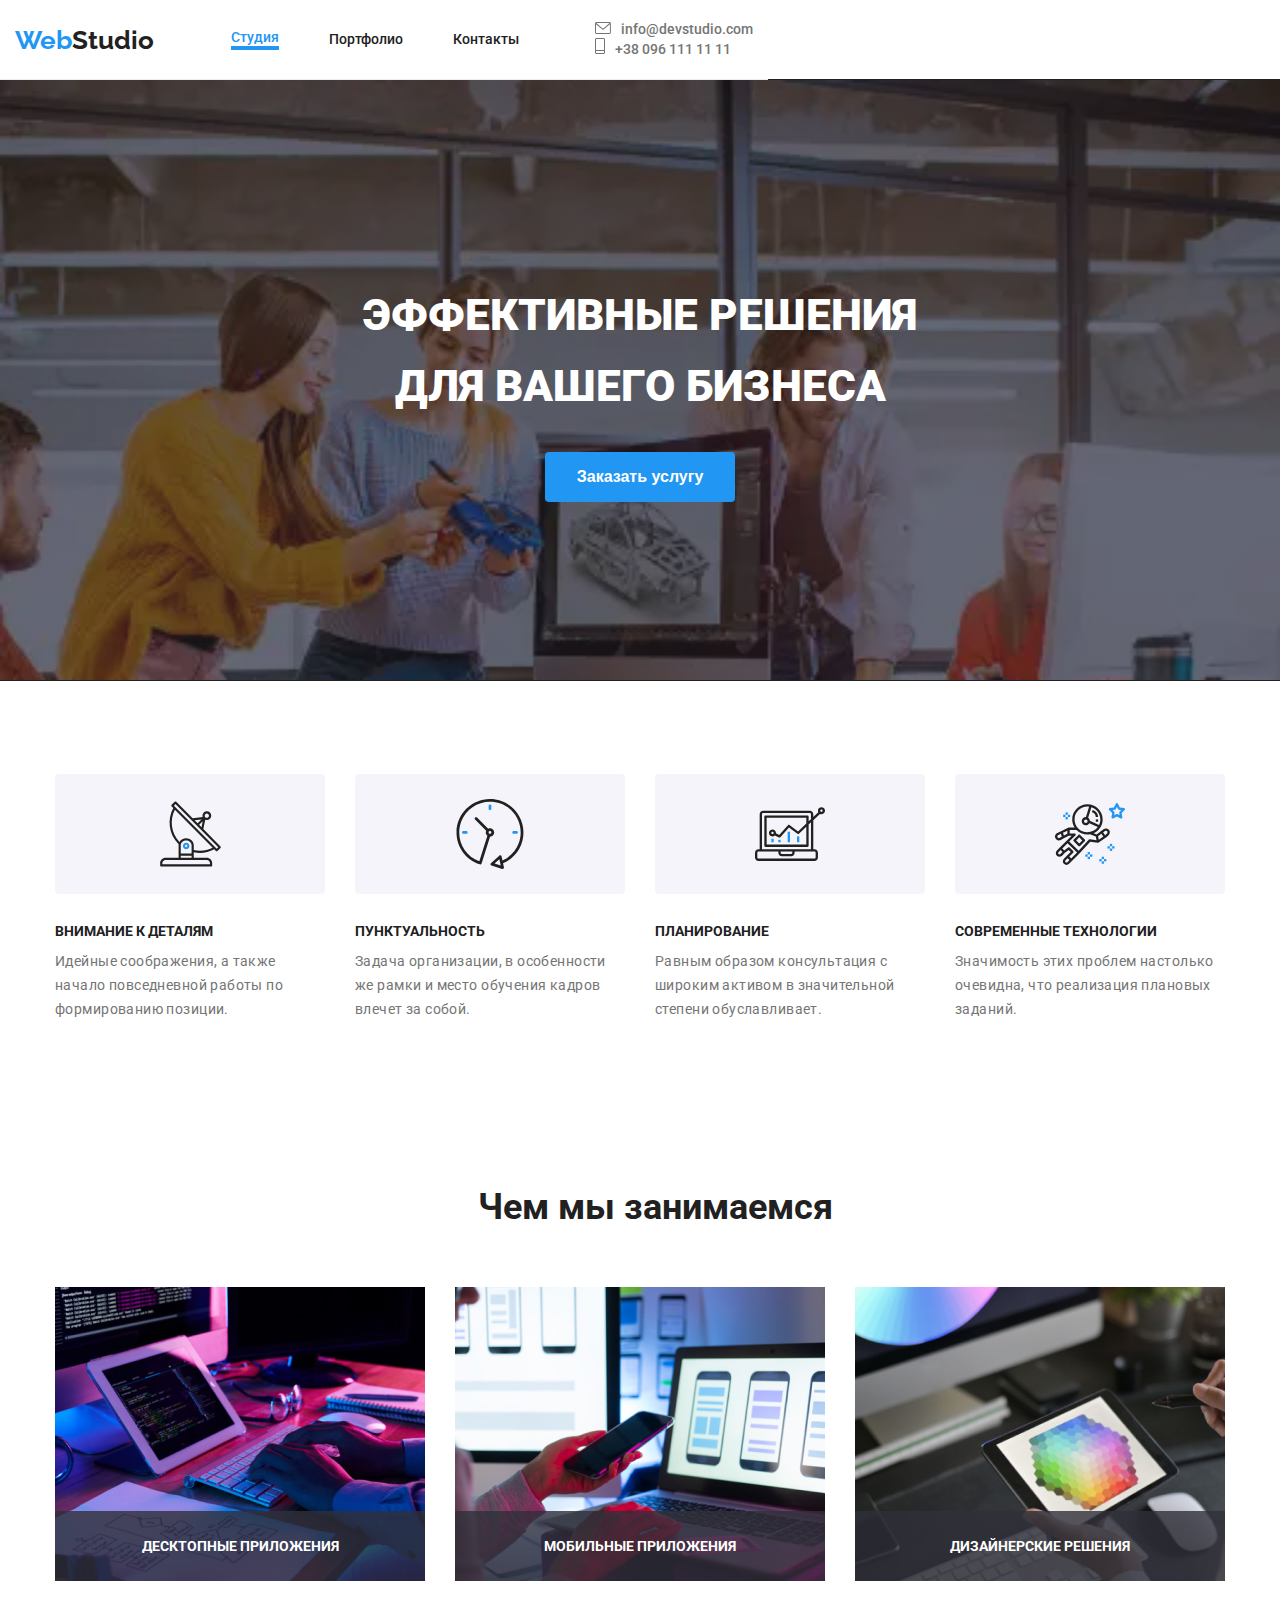
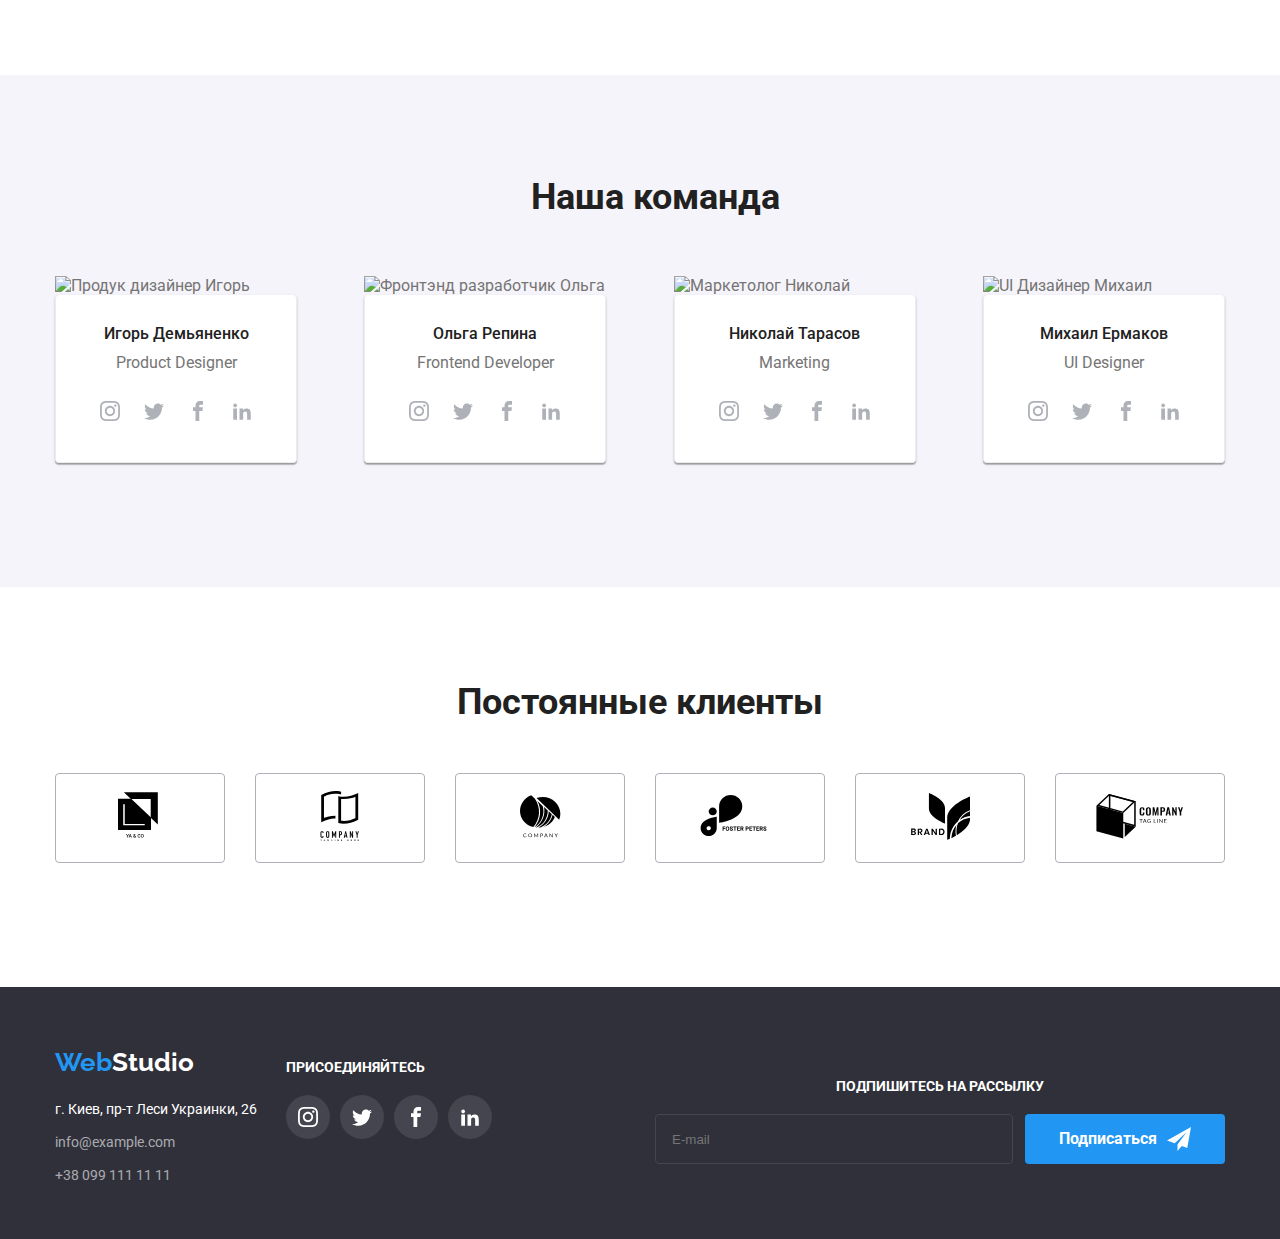
==== commit e68bc915: "hw" ====
--- a/index.html
+++ b/index.html
@@ -79,7 +79,7 @@
 <nav class="main-nav tablet-main-nav">
     
     <ul class="site-nav list tablet-list">
-        <li class="item ">
+        <li class="item">
             <a href="./index.html" class="link current">Студия</a></li>
         <li class="item">
             <a href="./portfolio.html" class="link">Портфолио</a>
--- a/css/main.min.css
+++ b/css/main.min.css
@@ -1,2 +1,2 @@
-*{padding:0;margin:0}*,*:before,*:after{box-sizing:border-box}nav,footer,header,aside{display:block}img{display:block;height:auto;width:100%}body{color:#757575;background-color:#fff;font-family:Roboto, sans-serif}ul{list-style:none}.main-nav{display:flex;align-items:center;margin-right:auto}.nav{text-decoration:none}.nav .accent-logo{color:#2196f3;font-family:Raleway, sans-serif;font-weight:700;font-size:26px;line-height:1.19;text-decoration:none}.nav .logo{color:#212121;font-family:Raleway, sans-serif;font-weight:700;font-size:26px;line-height:1.19;text-decoration:none}.nav-foot{text-decoration:none}.nav-foot .accent-logo-foot{color:#2196f3;font-family:Raleway, sans-serif;font-weight:700;font-size:26px;line-height:1.19;text-decoration:none}.logotip{color:#fff;font-family:Raleway, sans-serif;font-weight:700;font-size:26px;line-height:1.19;text-decoration:none}@media screen and (min-width: 480px){.nav{width:100%}.accent-logo{width:100%}.logotip{width:100%}.nav-foot{width:100%}.accent-logo-foot{width:100%}}@media screen and (max-width: 767px){.main-nav{flex-direction:column}}.main-div{display:flex;align-items:center;margin-right:auto;justify-content:space-between;position:relative}.site-nav .link{display:block;color:#212121;font-family:inherit;font-weight:500;font-size:14px;line-height:1.14;text-decoration:none;padding-top:32px;transition:all 250ms cubic-bezier(0.4, 0, 0.2, 1)}.site-nav .link:hover,.site-nav .link:focus{color:#2196f3}.site-nav .link.current{color:#2196f3}.site-nav .link.current::after{display:block;content:"";height:4px;width:100%;background-color:#2196f3;margin:0 auto;margin-top:28px;transition:all 250ms cubic-bezier(0.4, 0, 0.2, 1)}.navigation{margin-left:auto}.navigation .link{color:#757575;font-family:inherit;font-weight:500;font-size:14px;line-height:1.14;text-decoration:none;font-style:normal;transition:all 250ms cubic-bezier(0.4, 0, 0.2, 1)}.navigation .link:hover,.navigation .link:focus{color:#2196f3}.navigation.link.current{color:#2196f3}.site-nav{display:flex;flex-direction:column;align-items:center}.links-main{display:flex;align-items:center;flex-direction:column;margin-top:60px}.item-cont{text-align:center}.links-main .item-cont+.item-cont{margin-top:16px}@media screen and (min-width: 768px){.site-nav{display:flex;flex-direction:row;flex-wrap:wrap;align-items:center}}.icon-for-header-svg-m{width:16px;height:12px;margin-right:10px;fill:#757575;transition:all 250ms cubic-bezier(0.4, 0, 0.2, 1)}.icon-for-header-svg-t{width:10px;height:16px;margin-right:10px;fill:#757575;transition:all 250ms cubic-bezier(0.4, 0, 0.2, 1)}.link:hover .icon-for-header-svg-m{fill:#2196f3}.link:hover .icon-for-header-svg-t{fill:#2196f3}.header-dec{border-bottom:1px solid #ececec}.heading{background-color:#2f303a;box-sizing:border-box;height:600px;padding-top:200px;padding-bottom:280px}.page-header .nav{position:relative;display:flex;align-items:center;justify-content:space-between;min-height:80px}.site-nav{display:flex;margin-left:88px}.site-nav .item+.item{margin-left:50px}.site-nav .link{display:block;color:#212121;font-family:inherit;font-weight:500;font-size:14px;line-height:1.14;text-decoration:none;padding-top:32px;transition:all 250ms cubic-bezier(0.4, 0, 0.2, 1)}.tablet-navigation,.tablet-main-nav{display:none}@media screen and (min-width: 768px){.tablet-main-div{height:80px;display:flex;align-items:center;margin-right:auto;justify-content:space-between;position:relative}.tablet-header{display:flex;text-align:center}.tablet-header-dec{height:80px}.tablet-links-main{display:flex;flex-direction:column;margin:0}.tablet-list .link{display:block;color:#212121;font-family:inherit;font-weight:500;font-size:14px;line-height:1.14;text-decoration:none;padding-top:32px;padding-bottom:32px;transition:all 250ms cubic-bezier(0.4, 0, 0.2, 1)}.tablet-list .link:hover,.tablet-list .link:focus{color:#2196f3}.tablet-list .link.current{color:#2196f3}.tablet-list .link.current::after{display:block;content:"";height:4px;width:100%;background-color:#2196f3;margin:0 auto;margin-top:0;position:absolute;transition:all 250ms cubic-bezier(0.4, 0, 0.2, 1)}.tablet-navigation{margin-left:auto}.tablet-navigation .link{color:#757575;font-family:inherit;font-weight:500;font-size:14px;line-height:1.14;text-decoration:none;font-style:normal;transition:all 250ms cubic-bezier(0.4, 0, 0.2, 1)}.tablet-navigation .link:hover,.tablet-navigation .link:focus{color:#2196f3}.tablet-navigation.link.current{color:#2196f3}.tablet-list{display:flex;flex-direction:column;align-items:center}.tablet-links-main{display:flex;align-items:center;flex-direction:column;margin-top:60px}.tablet-list{display:flex;margin-left:88px}.tablet-list .item+.item{margin-left:50px}.tablet-list .link{display:block;color:#212121;font-family:inherit;font-weight:500;font-size:14px;line-height:1.14;text-decoration:none;padding-top:32px;transition:all 250ms cubic-bezier(0.4, 0, 0.2, 1)}.tablet-main-nav{height:80px}}.overlay-head{flex-grow:1;max-width:100%;height:auto;margin-left:auto;margin-right:auto;background-color:#2f303a;outline:1px solid #212121;background-image:linear-gradient(rgba(47,48,58,0.4), rgba(47,48,58,0.4)),url("../img/remade-tel/header-img.jpg");background-repeat:no-repeat;background-size:cover}@media not all, screen and (min-resolution: 192dpi) and (min-width: 480px), screen and (min-resolution: 2dppx) and (min-width: 480px){.overlay-head{background-image:linear-gradient(rgba(47,48,58,0.4), rgba(47,48,58,0.4)),url("../img/remade-tel/header-img@2x.jpg")}}@media not all, screen and (min-resolution: 96dpi) and (min-width: 480px), screen and (min-resolution: 1dppx) and (min-width: 480px){.overlay-head{background-image:linear-gradient(rgba(47,48,58,0.4), rgba(47,48,58,0.4)),url("../img/remade-tel/header-we-img.webp")}}@media not all, screen and (min-resolution: 192dpi) and (min-width: 480px), screen and (min-resolution: 2dppx) and (min-width: 480px){.overlay-head{background-image:linear-gradient(rgba(47,48,58,0.4), rgba(47,48,58,0.4)),url("../img/remade-tel/header-web-img@2x.webp")}}@media not all, screen and (min-resolution: 192dpi) and (min-width: 768px), screen and (min-resolution: 2dppx) and (min-width: 768px){.overlay-head{background-image:linear-gradient(rgba(47,48,58,0.4), rgba(47,48,58,0.4)),url("../img/tablet/header.jpg")}}@media not all, screen and (min-resolution: 192dpi) and (min-width: 768px), screen and (min-resolution: 2dppx) and (min-width: 768px){.overlay-head{background-image:linear-gradient(rgba(47,48,58,0.4), rgba(47,48,58,0.4)),url("../img/tablet/heade@2x.jpg")}}@media not all, screen and (min-resolution: 192dpi) and (min-width: 768px), screen and (min-resolution: 2dppx) and (min-width: 768px){.overlay-head{background-image:linear-gradient(rgba(47,48,58,0.4), rgba(47,48,58,0.4)),url("../img/tablet/header-w.webp")}}@media not all, screen and (min-resolution: 192dpi) and (min-width: 768px), screen and (min-resolution: 2dppx) and (min-width: 768px){.overlay-head{background-image:linear-gradient(rgba(47,48,58,0.4), rgba(47,48,58,0.4)),url("../img/tablet/header-w@2x.webp")}}@media not all, screen and (min-resolution: 192dpi) and (min-width: 1200px), screen and (min-resolution: 2dppx) and (min-width: 1200px){.overlay-head{background-image:linear-gradient(rgba(47,48,58,0.4), rgba(47,48,58,0.4)),url("../img/desct-rem/head.jpg")}}@media not all, screen and (min-resolution: 192dpi) and (min-width: 1200px), screen and (min-resolution: 2dppx) and (min-width: 1200px){.overlay-head{background-image:linear-gradient(rgba(47,48,58,0.4), rgba(47,48,58,0.4)),url("../img/desct-rem/head-w.webp")}}@media not all, screen and (min-resolution: 192dpi) and (min-width: 1200px), screen and (min-resolution: 2dppx) and (min-width: 1200px){.overlay-head{background-image:linear-gradient(rgba(47,48,58,0.4), rgba(47,48,58,0.4)),url("../img/desct-rem/header@2x.jpg")}}@media not all, screen and (min-resolution: 192dpi) and (min-width: 1200px), screen and (min-resolution: 2dppx) and (min-width: 1200px){.overlay-head{background-image:linear-gradient(rgba(47,48,58,0.4), rgba(47,48,58,0.4)),url("../img/desct-rem/head-w@2x.webp")}}.container{margin-left:auto;margin-right:auto;padding-left:15px;padding-right:15px}@media screen and (min-width: 480px){.container{width:480px}}@media screen and (min-width: 768px){.container{width:768px}}@media screen and (min-width: 1200px){.container{width:1200px}}.color-white{color:#fff;font-weight:900;font-size:26px;line-height:1.615;text-align:center;text-transform:uppercase;margin-bottom:30px}.button-studio{color:#fff;background-color:#2196f3;font-weight:700;font-size:16px;line-height:1.87;border:0px;border-radius:4px;padding:10px 32px;text-align:center;margin-top:30px;display:block;margin:auto}.heading{height:400px;width:auto}.backdrop{position:fixed;top:0;left:0;width:100%;height:100%;background-color:rgba(0,0,0,0.2);transition:all 250ms cubic-bezier(0.4, 0, 0.2, 1);z-index:1}.modal{position:absolute;top:50%;left:50%;transform:translate(-50%, -50%);width:100%;height:609px;border-radius:4px;background-color:#fff;box-shadow:0px 1px 3px rgba(0,0,0,0.12),0px 1px 1px rgba(197,121,121,0.14),0px 2px 1px rgba(0,0,0,0.2);padding:40px}.modal .close-modal{position:absolute;top:8px;right:8px;width:30px;height:30px;background-color:transparent;border:1px solid rgba(0,0,0,0.2);border-radius:50%;cursor:pointer}.icon-for-button-studio{width:11px;height:11px;top:3px;left:4px;fill:#212121}.close-modal:hover .icon-for-button-studio{fill:#2196f3}.is-hidden{opacity:0;visibility:hidden;pointer-events:none}.cap-for-form-head{font-weight:700;font-size:20px;line-height:1.15;text-align:center;letter-spacing:0.03em;color:#212121;width:100%;margin-bottom:30px}.modal-form{display:flex;flex-direction:column;top:-20px;left:0}.modal-form-field{position:relative;margin-bottom:10px}.modal-form-input-label{position:relative;font-family:inherit;font-size:12px;line-height:1.418;letter-spacing:0.1em;margin-bottom:4px;display:block}.modal-form-input-label:hover .modal-form-icon{fill:#2196f3}.modal-form-input-label:focus .modal-form-icon{fill:#2196f3}.modal-form-icon{position:absolute;top:20px;left:12px;transform:translateY(100%)}.modal-form-input{width:100%;height:40px;padding-left:42px;border-radius:4px;border:1px solid rgba(33,33,33,0.2);top:0;left:0}.modal-form-input:hover,.modal-form-input:focus{border-color:#2196f3;outline:none}.modal-form-input:focus+.modal-form-icon{fill:#2196f3}.modal-form-input:focus ~ .modal-form-icon svg{fill:#2196f3}.modal-form-message:focus{outline:none}.modal-form-message{width:100%;height:120px;resize:none;border:1px solid rgba(33,33,33,0.2);border-radius:4px;padding:12px 16px}.modal-form-check:before{display:block;content:"";width:16px;height:15px;border:1px solid #2196f3}.modal-form-label-check::before{content:"";display:block;width:16px;height:15px;border:1px solid #000}.modal-form-check:checked+.modal-form-label-check::before{background-image:url("../img/svg/icon-check.png")}.modal-form-label-check{font-size:14px;font-weight:400;line-height:1.714}.modal-form-label-check{display:flex}.modal-agree{font-size:12px;margin-left:7px;display:block}.button-modal-form{color:#fff;font-weight:700;font-size:16px;line-height:1.875;width:200px;height:50px;border:1px solid #2196f3;border-radius:4px;background:#2196f3;box-shadow:0px 4px 4px rgba(0,0,0,0.15);border-radius:4px;align-items:center;margin-top:30px;display:block;margin:auto;margin-top:30px}.modal-form-icon-gal:focus{fill:#fff;background-color:#2196f3}.visually-hidden{visibility:hidden;position:absolute}@media screen and (min-width: 768px){.heading{height:400px;width:auto}.color-white{text-align:center;font-size:26px}.modal{position:absolute;top:60%;left:50%;transform:translate(-50%, -50%);width:450px;height:609px}}@media screen and (min-width: 1200px){.heading{height:600px;width:auto;max-width:1600px}.color-white{text-align:center;font-size:44px}.modal{position:absolute;top:60%;left:50%;transform:translate(-50%, -50%);width:528px;height:581px}}.main-features{padding-top:60px}.icons-benefits-four{display:flex;justify-content:center;align-items:center;align-content:center;height:120px;max-width:450px;background-color:#f5f4fa;border:1px solid #f5f4fa;border-radius:4px;margin-bottom:30px;transition:all 250ms cubic-bezier(0.4, 0, 0.2, 1)}.icons-benefits-four:hover{border:2px solid #2196f3}.icons-benefits-four:hover svg{fill:#2196f3}.our-work-features .work-features-title{font-weight:700;font-size:14px;line-height:1.14;text-transform:uppercase;text-align:center;color:#212121}.benefits .work-features-title{margin-bottom:10px}.our-work-features .text{font-weight:400;font-size:14px;line-height:1.71;letter-spacing:0.03em}.text{height:75px;color:#757575}.bgc-benef{background-color:#fff}@media screen and (max-width: 480px){.main-features{width:100%;max-width:450px}.icons-benefits-four{width:100%}.work-features-title{width:100%}.text{width:100%}}@media screen and (min-width: 768px){.our-work-features{display:flex;flex-wrap:wrap;justify-content:space-between}.benefits{width:354px}.main-features{padding-top:60px;padding-bottom:60px}.our-work-features .work-features-title{text-align:left}}@media screen and (min-width: 1200px){.benefits{width:270px}.our-work-features .work-features-title{text-align:left}.main-features{padding-top:94px}}@media (max-width: 1199px){.about-work-section{display:none}}.about-work-section{padding-top:94px;padding-bottom:94px}.image-work{position:relative;width:100%}.work-section-artic{text-transform:uppercase;font-weight:700;font-size:14px;color:#fff;position:absolute;left:0;width:100%;height:70px;bottom:0;background:rgba(47,48,58,0.8);display:flex;align-items:center;justify-content:center}.what-we-do-ul{display:flex}.what-we-do-ul .what-we-do-li+.what-we-do-li{padding-left:30px}.section-title{color:#212121;font-weight:700;font-size:36px;line-height:1.6;text-align:center;padding-bottom:50px}@media screen and (max-width: 480px){.section-title{width:100%}}@media screen and (min-width: 768px){.section-title{width:100%}}@media screen and (min-width: 1200px){.section-title{width:1200px;padding-bottom:50px}}.bgc-our-team{background-color:#f5f4fa;padding-top:60px;padding-bottom:60px}.team{color:#212121;font-weight:500;font-size:16px;line-height:1.18;text-align:center;margin-bottom:10px}.team-padding{border-left:1px solid #ececec;border-right:1px solid #ececec;border-bottom:1px solid #ececec;border-radius:4px;background-color:#fff;padding-top:30px;padding-bottom:30px;box-sizing:border-box;height:168px;padding-left:32px;padding-right:32px;box-shadow:0px 1px 3px rgba(0,0,0,0.12),0px 1px 1px rgba(0,0,0,0.14),0px 2px 1px rgba(0,0,0,0.2);transition:all 250ms cubic-bezier(0.4, 0, 0.2, 1)}.description-team{font-size:16px;line-height:1.18;text-align:center;margin-bottom:16px}.team-image{width:100%;max-width:450px;height:auto}.our-team-li:nth-child(-n+4){padding-bottom:30px}@media screen and (max-width: 480px){.bgc-our-team{width:100%}.our-team-li{width:100%}-padding{width:100%}.team-image{width:100%}}@media screen and (min-width: 768px){.our-team-ul{display:flex;flex-wrap:wrap;justify-content:space-between}}@media screen and (min-width: 1200px){.bgc-our-team{padding-top:94px;padding-bottom:94px}}.social-list{display:flex;align-items:center;justify-content:center}.social-list-svg{width:20px;height:20px}.social-list-item-links{display:flex;justify-content:center;align-items:center;width:44px;height:44px;border-radius:50%;background-color:#fff;transition:all 250ms cubic-bezier(0.4, 0, 0.2, 1)}.social-list-item-links:hover,.social-list-item-links:focus{fill:#fff;background-color:#2196f3}.social-list-item-links:hover svg{fill:#fff}.social-list-item-link-instagram{fill:#afb1b8}.social-list-item-link-twitter{fill:#afb1b8}.social-list-item-link-facebook{fill:#afb1b8}.social-list-item-link-linkedin2{fill:#afb1b8}@media screen and (min-width: 480px){.social-list{width:100%}}.section-title-clients{color:#212121;font-weight:700;font-size:28px;line-height:1.171;text-align:center;padding-bottom:30px}.our-clients{background-color:#fff;padding-top:60px;padding-bottom:60px}.our-clients-ul{display:flex;flex-wrap:wrap;justify-content:space-between}.our-clients-ul .our-clients-li+.our-clients-li{margin-bottom:30px}.our-clients-li{display:flex;align-items:center;justify-content:center;border:1px solid #afb1b8;border-radius:4px;background-color:#fff;box-sizing:border-box;height:90px;width:47%;transition:all 250ms cubic-bezier(0.4, 0, 0.2, 1)}.our-clients-li:hover{border:1px solid #2196f3;transition:all 250ms cubic-bezier(0.4, 0, 0.2, 1)}.our-clients-li:hover svg{fill:#2196f3;transition:all 250ms cubic-bezier(0.4, 0, 0.2, 1)}@media screen and (max-width: 480px){-li{max-width:450px}}@media screen and (min-width: 768px){.our-clients-li{width:226px}}@media screen and (min-width: 1200px){.our-clients-li{width:170px}.our-clients{padding-bottom:94px;padding-top:94px}.section-title-clients{padding-bottom:50px;font-size:36px}}.foot-main{box-sizing:border-box;width:232px;height:105px;align-items:center;margin:0 auto}.logo-foot{text-align:center}.footer{background-color:#2f303a;text-decoration:none;list-style:none;box-sizing:border-box;padding-top:60px;padding-bottom:60px;display:flex}.footer-addr{color:#fff;font-size:14px;line-height:1.71;font-style:normal}.footer-link{color:rgba(255,255,255,0.6);font-size:14px;line-height:1.71;text-decoration:none;list-style:none}.footer-li{display:flex;align-items:center;justify-content:center}.footer-li:first-child{margin-top:20px}.footer-li{margin-top:9px}.footer-tel{margin-top:9px}.footer-box-links{text-align:center;box-sizing:border-box;height:80px;width:206px;align-items:center;justify-content:center;margin:0 auto}.join-us-footer{color:#fff;font-weight:700;font-size:14px;line-height:1.142;text-transform:uppercase;margin-bottom:20px;padding-top:60px}.social-list-footer{display:flex;justify-content:center;align-items:center;margin-right:auto}.social-list-footer-svg{width:20px;height:20px}.social-list-footer .social-list-item+.social-list-item{margin-left:10px}.social-list-item-footer-links{display:flex;justify-content:center;align-items:center;width:44px;height:44px;border-radius:50%;background-color:#44454e;transition:all 250ms cubic-bezier(0.4, 0, 0.2, 1)}.social-list-item-footer-links:hover svg{fill:#fff}.social-footer-link-instagram{fill:#fff}.social-footer-link-twitter{fill:#fff}.social-footer-link-facebook{fill:#fff}.social-footer-link-linkedin2{fill:#fff}.social-list-item-footer-links:hover,.social-list-item-footer-links:focus{fill:#fff;background-color:#2196f3}.two-colons-footer{display:flex;flex-direction:column;margin:auto}.footer-box-join{padding-top:60px}.join-us-footer-email{color:#fff;font-weight:700;font-size:14px;line-height:1.142;text-transform:uppercase;display:flex;justify-content:center;margin-bottom:20px;padding-top:60px;align-items:center;text-align:center}.contact-form-email{width:100%;min-height:50px;margin:auto;background-color:transparent;border:1px solid #44454e;border-radius:4px;align-items:center;padding-left:16px;color:#fff;margin-bottom:20px}.button-form-foot{background-color:#2196f3;width:200px;min-height:50px;margin:0 auto;border:0px;border-radius:4px}.but-foot{justify-content:center;text-align:center;font-family:inherit;font-weight:700;color:#fff;font-size:16px;line-height:1.42;text-decoration:none;align-items:center;display:flex}.icon-for-form-foot{justify-content:center;text-align:center;width:24px;height:24px;margin-left:10px;fill:#fff}.join-us-footer-email{display:flex}.container{margin-left:auto;margin-right:auto;padding-left:15px;padding-right:15px;max-width:480px}@media screen and (max-width: 480px){.join-us-footer-email{width:100%}.contact-form-email{width:100%;max-width:450px}}@media screen and (min-width: 768px){.container{max-width:768px}.two-colons-footer{display:flex;justify-content:space-between;margin:0}.footer-real-two{display:flex;justify-content:space-between}.logo-foot{display:flex;flex-direction:row;justify-content:flex-start;align-items:flex-start}.join-us-footer-email{display:flex;flex-direction:column;padding-top:0}.footer-box-join{margin:auto}.join-us-footer{padding-top:5px}.contact-form-email{width:450px}}@media screen and (min-width: 1200px){.container{max-width:1200px}.foot-main{box-sizing:border-box;width:231px;height:105px}.footer-real-two{display:flex;justify-content:space-between}.footer{background-color:#2f303a;text-decoration:none;list-style:none;box-sizing:border-box;height:252px;padding-top:60px;padding-bottom:60px;display:flex}.join-us-footer{padding-top:12px}.social-list-footer{display:flex;justify-content:center;align-items:center;margin-right:auto}.two-colons-footer{display:flex;justify-content:space-between;flex-direction:row}.email-form-foot{display:flex}.button-form-foot{height:50px}.contact-form-email{width:358px;margin-right:12px}.join-us-footer-email{display:flex;flex-direction:column;padding-top:12px}.footer-li{justify-content:start}.logo-foot{text-align:start}.footer-box-join{padding-top:0;align-content:center;margin:unset}.footer-box-links{text-align:start}}.but{display:block;border:0px;font-family:inherit;font-weight:500;color:#212121;font-size:16px;line-height:1.6;text-decoration:none;border:0px;text-align:center;border-radius:4px;padding:6px 22px;transition:all 250ms cubic-bezier(0.4, 0, 0.2, 1)}.button .but:hover,.button .but:focus{color:#fff;background-color:#2196f3;box-shadow:0px 3px 1px rgba(0,0,0,0.1),0px 1px 2px rgba(0,0,0,0.08),0px 2px 2px rgba(0,0,0,0.12)}.button.primary{color:#fff;background-color:#2196f3;box-shadow:0px 3px 1px rgba(0,0,0,0.1),0px 1px 2px rgba(0,0,0,0.08),0px 2px 2px rgba(0,0,0,0.12)}.buttons-section .button{display:flex;flex-wrap:wrap;padding-bottom:50px;margin:-7px -4px}.title{margin:7px 4px}.buttons-section{padding-top:94px;padding-bottom:94px}@media screen and (min-width: 768px){.buttons-section .button{display:flex;justify-content:center;padding-bottom:50px}}.border-for-header{border-bottom-width:1px solid #ececec}.features-portfolio .titles-function-port{font-size:18px;font-weight:700;line-height:2;text-transform:inherit;color:#212121}.text-elem{font-size:16px;line-height:1.87}.titles-function-port{color:#212121}.border-for-cards{display:inline-block;border:1px solid #ececec;height:404px;width:100%;height:auto;background-color:#fff;overflow:hidden;transition:all 250ms cubic-bezier(0.4, 0, 0.2, 1)}.overlay{position:relative;overflow:hidden;z-index:3}.text-cards-overlay{position:absolute;width:100%;height:100%;top:0;left:0;opacity:0;transition:all 250ms cubic-bezier(0.4, 0, 0.2, 1);transform:translateY(100%);background-color:rgba(33,150,243,0.9);color:#fff}.features-li:hover .text-cards-overlay{transform:translateY(0);opacity:1}.padding-for-cards-port{padding-left:24px;padding-top:20px;padding-bottom:20px;padding-right:24px}.features-li:nth-child(-n+8){margin-bottom:30px}.border-for-cards:hover{box-shadow:0px 1px 1px rgba(0,0,0,0.12),0px 4px 4px rgba(0,0,0,0.06),1px 4px 6px rgba(0,0,0,0.16)}.portfolio-text-for-cards{box-sizing:border-box;font-family:inherit;font-size:18px;line-height:1.56;font-weight:400;padding-top:63px;padding-left:63px;padding-left:24px;padding-right:24px}@media screen and (max-width: 480px){.border-for-cards{width:100%;max-width:450px}}@media screen and (min-width: 768px) and (max-width: 768px){.features-portfolio{display:flex;flex-wrap:wrap}.features-li{width:354px}.features-li:not(:nth-child(2n)){margin-right:30px}.features-li:not(:nth-last-child(-n+2)){margin-bottom:30px}}@media screen and (min-width: 1200px){.features-portfolio{display:flex;flex-wrap:wrap}.features-li{width:370px}.features-li:not(:nth-child(3n)){margin-right:30px}.features-li:not(:nth-last-child(-n+3)){margin-bottom:30px}}.menu-button{display:inline-flex;margin:0;padding:0;border:none;background-color:transparent}@media screen and (min-width: 768px){.menu-button{display:none}}.menu-button .icon-menu{display:none}.menu-button.is-open .icon-menu{display:block}.menu-button.is-open .icon-cross{display:none}.menu-container.is-open{display:block}.menu-container{position:absolute;top:100%;left:0;width:100%;height:395px;background-color:#fff;z-index:99;display:none}.header-dec{position:relative}.icon-menu:hover svg{fill:#2196f3}@media screen and (max-width: 767px){.header-dec{height:60px}}
+*{padding:0;margin:0}*,*:before,*:after{box-sizing:border-box}nav,footer,header,aside{display:block}img{display:block;height:auto;width:100%}body{color:#757575;background-color:#fff;font-family:Roboto, sans-serif}ul{list-style:none}.main-nav{display:flex;align-items:center;margin-right:auto}.nav{text-decoration:none}.nav .accent-logo{color:#2196f3;font-family:Raleway, sans-serif;font-weight:700;font-size:26px;line-height:1.19;text-decoration:none}.nav .logo{color:#212121;font-family:Raleway, sans-serif;font-weight:700;font-size:26px;line-height:1.19;text-decoration:none}.nav-foot{text-decoration:none}.nav-foot .accent-logo-foot{color:#2196f3;font-family:Raleway, sans-serif;font-weight:700;font-size:26px;line-height:1.19;text-decoration:none}.logotip{color:#fff;font-family:Raleway, sans-serif;font-weight:700;font-size:26px;line-height:1.19;text-decoration:none}@media screen and (min-width: 480px){.nav{width:100%}.accent-logo{width:100%}.logotip{width:100%}.nav-foot{width:100%}.accent-logo-foot{width:100%}}@media screen and (max-width: 767px){.main-nav{flex-direction:column}}.main-div{display:flex;align-items:center;margin-right:auto;justify-content:space-between;position:relative}.site-nav .link:hover,.site-nav .link:focus{color:#2196f3}.site-nav .link.current{color:#2196f3}.site-nav .link.current::after{display:block;content:"";height:4px;width:100%;background-color:#2196f3;margin:0 auto;margin-top:28px;transition:all 250ms cubic-bezier(0.4, 0, 0.2, 1)}.navigation{margin-left:auto}.navigation .link{color:#757575;font-family:inherit;font-weight:500;font-size:14px;line-height:1.14;text-decoration:none;font-style:normal;transition:all 250ms cubic-bezier(0.4, 0, 0.2, 1)}.navigation .link:hover,.navigation .link:focus{color:#2196f3}.navigation.link.current{color:#2196f3}.site-nav{display:flex;flex-direction:column;align-items:center}.links-main{display:flex;align-items:center;flex-direction:column}.item-cont{text-align:center}.links-main .item-cont+.item-cont{margin-top:16px}@media screen and (min-width: 768px){.tablet-list{display:flex;flex-direction:row;flex-wrap:wrap;align-items:center}}.icon-for-header-svg-m{width:16px;height:12px;margin-right:10px;fill:#757575;transition:all 250ms cubic-bezier(0.4, 0, 0.2, 1)}.icon-for-header-svg-t{width:10px;height:16px;margin-right:10px;fill:#757575;transition:all 250ms cubic-bezier(0.4, 0, 0.2, 1)}.link:hover .icon-for-header-svg-m{fill:#2196f3}.link:hover .icon-for-header-svg-t{fill:#2196f3}.header-dec{border-bottom:1px solid #ececec}.heading{background-color:#2f303a;box-sizing:border-box;height:600px;padding-top:200px;padding-bottom:280px}.page-header .nav{position:relative;display:flex;align-items:center;justify-content:space-between;min-height:80px}.site-nav .link{display:block;color:#212121;font-family:inherit;font-weight:500;font-size:14px;line-height:1.14;text-decoration:none;padding-top:32px;padding-bottom:32px;transition:all 250ms cubic-bezier(0.4, 0, 0.2, 1)}.tablet-navigation,.tablet-main-nav{display:none}@media screen and (min-width: 768px){.tablet-main-nav,.tablet-navigation{display:block}.tablet-main-div{max-width:768px;height:80px;display:flex;align-items:center;margin-right:auto;justify-content:space-between;position:relative}.tablet-header-dec{height:80px;max-width:768px;display:flex;text-align:center}.tablet-links-main{display:flex}.item{display:flex;text-align:center}.tablet-list .link{display:block;color:#212121;font-family:inherit;font-weight:500;font-size:14px;line-height:1.14;text-decoration:none;padding-top:32px;padding-bottom:32px;transition:all 250ms cubic-bezier(0.4, 0, 0.2, 1)}.tablet-list .item+.item{margin-left:50px}.tablet-main-nav{margin-right:0}.tablet-list .link:hover,.tablet-list .link:focus{color:#2196f3}.tablet-list .link.current{color:#2196f3}.tablet-list .link.current::after{display:block;content:"";height:4px;width:100%;background-color:#2196f3;margin:0 auto;margin-top:0;transition:all 250ms cubic-bezier(0.4, 0, 0.2, 1)}.tablet-navigation{margin-left:0}.tablet-navigation .link{color:#757575;font-family:inherit;font-weight:500;font-size:14px;line-height:1.14;text-decoration:none;font-style:normal;transition:all 250ms cubic-bezier(0.4, 0, 0.2, 1)}.tablet-navigation .link:hover,.tablet-navigation .link:focus{color:#2196f3}.tablet-navigation.link.current{color:#2196f3}.tablet-links-main{display:block;align-items:center;flex-direction:row}.tablet-list .link{display:flex;flex-wrap:wrap;flex-direction:row}}.overlay-head{flex-grow:1;max-width:100%;height:auto;margin-left:auto;margin-right:auto;background-color:#2f303a;outline:1px solid #212121;background-image:linear-gradient(rgba(47,48,58,0.4), rgba(47,48,58,0.4)),url("../img/remade-tel/header-img.jpg");background-repeat:no-repeat;background-size:cover}@media not all, screen and (min-resolution: 192dpi) and (min-width: 480px), screen and (min-resolution: 2dppx) and (min-width: 480px){.overlay-head{background-image:linear-gradient(rgba(47,48,58,0.4), rgba(47,48,58,0.4)),url("../img/remade-tel/header-img@2x.jpg")}}@media not all, screen and (min-resolution: 96dpi) and (min-width: 480px), screen and (min-resolution: 1dppx) and (min-width: 480px){.overlay-head{background-image:linear-gradient(rgba(47,48,58,0.4), rgba(47,48,58,0.4)),url("../img/remade-tel/header-we-img.webp")}}@media not all, screen and (min-resolution: 192dpi) and (min-width: 480px), screen and (min-resolution: 2dppx) and (min-width: 480px){.overlay-head{background-image:linear-gradient(rgba(47,48,58,0.4), rgba(47,48,58,0.4)),url("../img/remade-tel/header-web-img@2x.webp")}}@media not all, screen and (min-resolution: 192dpi) and (min-width: 768px), screen and (min-resolution: 2dppx) and (min-width: 768px){.overlay-head{background-image:linear-gradient(rgba(47,48,58,0.4), rgba(47,48,58,0.4)),url("../img/tablet/header.jpg")}}@media not all, screen and (min-resolution: 192dpi) and (min-width: 768px), screen and (min-resolution: 2dppx) and (min-width: 768px){.overlay-head{background-image:linear-gradient(rgba(47,48,58,0.4), rgba(47,48,58,0.4)),url("../img/tablet/heade@2x.jpg")}}@media not all, screen and (min-resolution: 192dpi) and (min-width: 768px), screen and (min-resolution: 2dppx) and (min-width: 768px){.overlay-head{background-image:linear-gradient(rgba(47,48,58,0.4), rgba(47,48,58,0.4)),url("../img/tablet/header-w.webp")}}@media not all, screen and (min-resolution: 192dpi) and (min-width: 768px), screen and (min-resolution: 2dppx) and (min-width: 768px){.overlay-head{background-image:linear-gradient(rgba(47,48,58,0.4), rgba(47,48,58,0.4)),url("../img/tablet/header-w@2x.webp")}}@media not all, screen and (min-resolution: 192dpi) and (min-width: 1200px), screen and (min-resolution: 2dppx) and (min-width: 1200px){.overlay-head{background-image:linear-gradient(rgba(47,48,58,0.4), rgba(47,48,58,0.4)),url("../img/desct-rem/head.jpg")}}@media not all, screen and (min-resolution: 192dpi) and (min-width: 1200px), screen and (min-resolution: 2dppx) and (min-width: 1200px){.overlay-head{background-image:linear-gradient(rgba(47,48,58,0.4), rgba(47,48,58,0.4)),url("../img/desct-rem/head-w.webp")}}@media not all, screen and (min-resolution: 192dpi) and (min-width: 1200px), screen and (min-resolution: 2dppx) and (min-width: 1200px){.overlay-head{background-image:linear-gradient(rgba(47,48,58,0.4), rgba(47,48,58,0.4)),url("../img/desct-rem/header@2x.jpg")}}@media not all, screen and (min-resolution: 192dpi) and (min-width: 1200px), screen and (min-resolution: 2dppx) and (min-width: 1200px){.overlay-head{background-image:linear-gradient(rgba(47,48,58,0.4), rgba(47,48,58,0.4)),url("../img/desct-rem/head-w@2x.webp")}}.container{margin-left:auto;margin-right:auto;padding-left:15px;padding-right:15px}@media screen and (min-width: 480px){.container{width:480px}}@media screen and (min-width: 768px){.container{width:768px}}@media screen and (min-width: 1200px){.container{width:1200px}}.color-white{color:#fff;font-weight:900;font-size:26px;line-height:1.615;text-align:center;text-transform:uppercase;margin-bottom:30px}.button-studio{color:#fff;background-color:#2196f3;font-weight:700;font-size:16px;line-height:1.87;border:0px;border-radius:4px;padding:10px 32px;text-align:center;margin-top:30px;display:block;margin:auto}.heading{height:400px;width:auto}.backdrop{position:fixed;top:0;left:0;width:100%;height:100%;background-color:rgba(0,0,0,0.2);transition:all 250ms cubic-bezier(0.4, 0, 0.2, 1);z-index:1}.modal{position:absolute;top:50%;left:50%;transform:translate(-50%, -50%);width:100%;height:609px;border-radius:4px;background-color:#fff;box-shadow:0px 1px 3px rgba(0,0,0,0.12),0px 1px 1px rgba(197,121,121,0.14),0px 2px 1px rgba(0,0,0,0.2);padding:40px}.modal .close-modal{position:absolute;top:8px;right:8px;width:30px;height:30px;background-color:transparent;border:1px solid rgba(0,0,0,0.2);border-radius:50%;cursor:pointer}.icon-for-button-studio{width:11px;height:11px;top:3px;left:4px;fill:#212121}.close-modal:hover .icon-for-button-studio{fill:#2196f3}.is-hidden{opacity:0;visibility:hidden;pointer-events:none}.cap-for-form-head{font-weight:700;font-size:20px;line-height:1.15;text-align:center;letter-spacing:0.03em;color:#212121;width:100%;margin-bottom:30px}.modal-form{display:flex;flex-direction:column;top:-20px;left:0}.modal-form-field{position:relative;margin-bottom:10px}.modal-form-input-label{position:relative;font-family:inherit;font-size:12px;line-height:1.418;letter-spacing:0.1em;margin-bottom:4px;display:block}.modal-form-input-label:hover .modal-form-icon{fill:#2196f3}.modal-form-input-label:focus .modal-form-icon{fill:#2196f3}.modal-form-icon{position:absolute;top:20px;left:12px;transform:translateY(100%)}.modal-form-input{width:100%;height:40px;padding-left:42px;border-radius:4px;border:1px solid rgba(33,33,33,0.2);top:0;left:0}.modal-form-input:hover,.modal-form-input:focus{border-color:#2196f3;outline:none}.modal-form-input:focus+.modal-form-icon{fill:#2196f3}.modal-form-input:focus ~ .modal-form-icon svg{fill:#2196f3}.modal-form-message:focus{outline:none}.modal-form-message{width:100%;height:120px;resize:none;border:1px solid rgba(33,33,33,0.2);border-radius:4px;padding:12px 16px}.modal-form-check:before{display:block;content:"";width:16px;height:15px;border:1px solid #2196f3}.modal-form-label-check::before{content:"";display:block;width:16px;height:15px;border:1px solid #000}.modal-form-check:checked+.modal-form-label-check::before{background-image:url("../img/svg/icon-check.png")}.modal-form-label-check{font-size:14px;font-weight:400;line-height:1.714}.modal-form-label-check{display:flex}.modal-agree{font-size:12px;margin-left:7px;display:block}.button-modal-form{color:#fff;font-weight:700;font-size:16px;line-height:1.875;width:200px;height:50px;border:1px solid #2196f3;border-radius:4px;background:#2196f3;box-shadow:0px 4px 4px rgba(0,0,0,0.15);border-radius:4px;align-items:center;margin-top:30px;display:block;margin:auto;margin-top:30px}.modal-form-icon-gal:focus{fill:#fff;background-color:#2196f3}.visually-hidden{visibility:hidden;position:absolute}@media screen and (min-width: 768px){.heading{height:400px;width:auto}.color-white{text-align:center;font-size:26px}.modal{position:absolute;top:60%;left:50%;transform:translate(-50%, -50%);width:450px;height:609px}}@media screen and (min-width: 1200px){.heading{height:600px;width:auto;max-width:1600px}.color-white{text-align:center;font-size:44px}.modal{position:absolute;top:60%;left:50%;transform:translate(-50%, -50%);width:528px;height:581px}}.main-features{padding-top:60px}.icons-benefits-four{display:flex;justify-content:center;align-items:center;align-content:center;height:120px;max-width:450px;background-color:#f5f4fa;border:1px solid #f5f4fa;border-radius:4px;margin-bottom:30px;transition:all 250ms cubic-bezier(0.4, 0, 0.2, 1)}.icons-benefits-four:hover{border:2px solid #2196f3}.icons-benefits-four:hover svg{fill:#2196f3}.our-work-features .work-features-title{font-weight:700;font-size:14px;line-height:1.14;text-transform:uppercase;text-align:center;color:#212121}.benefits .work-features-title{margin-bottom:10px}.our-work-features .text{font-weight:400;font-size:14px;line-height:1.71;letter-spacing:0.03em}.text{height:75px;color:#757575}.bgc-benef{background-color:#fff}@media screen and (max-width: 480px){.main-features{width:100%;max-width:450px}.icons-benefits-four{width:100%}.work-features-title{width:100%}.text{width:100%}}@media screen and (min-width: 768px){.our-work-features{display:flex;flex-wrap:wrap;justify-content:space-between}.benefits{width:354px}.main-features{padding-top:60px;padding-bottom:60px}.our-work-features .work-features-title{text-align:left}}@media screen and (min-width: 1200px){.benefits{width:270px}.our-work-features .work-features-title{text-align:left}.main-features{padding-top:94px}}@media (max-width: 1199px){.about-work-section{display:none}}.about-work-section{padding-top:94px;padding-bottom:94px}.image-work{position:relative;width:100%}.work-section-artic{text-transform:uppercase;font-weight:700;font-size:14px;color:#fff;position:absolute;left:0;width:100%;height:70px;bottom:0;background:rgba(47,48,58,0.8);display:flex;align-items:center;justify-content:center}.what-we-do-ul{display:flex}.what-we-do-ul .what-we-do-li+.what-we-do-li{padding-left:30px}.section-title{color:#212121;font-weight:700;font-size:36px;line-height:1.6;text-align:center;padding-bottom:50px}@media screen and (max-width: 480px){.section-title{width:100%}}@media screen and (min-width: 768px){.section-title{width:100%}}@media screen and (min-width: 1200px){.section-title{width:1200px;padding-bottom:50px}}.bgc-our-team{background-color:#f5f4fa;padding-top:60px;padding-bottom:60px}.team{color:#212121;font-weight:500;font-size:16px;line-height:1.18;text-align:center;margin-bottom:10px}.team-padding{border-left:1px solid #ececec;border-right:1px solid #ececec;border-bottom:1px solid #ececec;border-radius:4px;background-color:#fff;padding-top:30px;padding-bottom:30px;box-sizing:border-box;height:168px;padding-left:32px;padding-right:32px;box-shadow:0px 1px 3px rgba(0,0,0,0.12),0px 1px 1px rgba(0,0,0,0.14),0px 2px 1px rgba(0,0,0,0.2);transition:all 250ms cubic-bezier(0.4, 0, 0.2, 1)}.description-team{font-size:16px;line-height:1.18;text-align:center;margin-bottom:16px}.team-image{width:100%;max-width:450px;height:auto}.our-team-li:nth-child(-n+4){padding-bottom:30px}@media screen and (max-width: 480px){.bgc-our-team{width:100%}.our-team-li{width:100%}-padding{width:100%}.team-image{width:100%}}@media screen and (min-width: 768px){.our-team-ul{display:flex;flex-wrap:wrap;justify-content:space-between}}@media screen and (min-width: 1200px){.bgc-our-team{padding-top:94px;padding-bottom:94px}}.social-list{display:flex;align-items:center;justify-content:center}.social-list-svg{width:20px;height:20px}.social-list-item-links{display:flex;justify-content:center;align-items:center;width:44px;height:44px;border-radius:50%;background-color:#fff;transition:all 250ms cubic-bezier(0.4, 0, 0.2, 1)}.social-list-item-links:hover,.social-list-item-links:focus{fill:#fff;background-color:#2196f3}.social-list-item-links:hover svg{fill:#fff}.social-list-item-link-instagram{fill:#afb1b8}.social-list-item-link-twitter{fill:#afb1b8}.social-list-item-link-facebook{fill:#afb1b8}.social-list-item-link-linkedin2{fill:#afb1b8}@media screen and (min-width: 480px){.social-list{width:100%}}.section-title-clients{color:#212121;font-weight:700;font-size:28px;line-height:1.171;text-align:center;padding-bottom:30px}.our-clients{background-color:#fff;padding-top:60px;padding-bottom:60px}.our-clients-ul{display:flex;flex-wrap:wrap;justify-content:space-between}.our-clients-ul .our-clients-li+.our-clients-li{margin-bottom:30px}.our-clients-li{display:flex;align-items:center;justify-content:center;border:1px solid #afb1b8;border-radius:4px;background-color:#fff;box-sizing:border-box;height:90px;width:47%;transition:all 250ms cubic-bezier(0.4, 0, 0.2, 1)}.our-clients-li:hover{border:1px solid #2196f3;transition:all 250ms cubic-bezier(0.4, 0, 0.2, 1)}.our-clients-li:hover svg{fill:#2196f3;transition:all 250ms cubic-bezier(0.4, 0, 0.2, 1)}@media screen and (max-width: 480px){-li{max-width:450px}}@media screen and (min-width: 768px){.our-clients-li{width:226px}}@media screen and (min-width: 1200px){.our-clients-li{width:170px}.our-clients{padding-bottom:94px;padding-top:94px}.section-title-clients{padding-bottom:50px;font-size:36px}}.foot-main{box-sizing:border-box;width:232px;height:105px;align-items:center;margin:0 auto}.logo-foot{text-align:center}.footer{background-color:#2f303a;text-decoration:none;list-style:none;box-sizing:border-box;padding-top:60px;padding-bottom:60px;display:flex}.footer-addr{color:#fff;font-size:14px;line-height:1.71;font-style:normal}.footer-link{color:rgba(255,255,255,0.6);font-size:14px;line-height:1.71;text-decoration:none;list-style:none}.footer-li{display:flex;align-items:center;justify-content:center}.footer-li:first-child{margin-top:20px}.footer-li{margin-top:9px}.footer-tel{margin-top:9px}.footer-box-links{text-align:center;box-sizing:border-box;height:80px;width:206px;align-items:center;justify-content:center;margin:0 auto}.join-us-footer{color:#fff;font-weight:700;font-size:14px;line-height:1.142;text-transform:uppercase;margin-bottom:20px;padding-top:60px}.social-list-footer{display:flex;justify-content:center;align-items:center;margin-right:auto}.social-list-footer-svg{width:20px;height:20px}.social-list-footer .social-list-item+.social-list-item{margin-left:10px}.social-list-item-footer-links{display:flex;justify-content:center;align-items:center;width:44px;height:44px;border-radius:50%;background-color:#44454e;transition:all 250ms cubic-bezier(0.4, 0, 0.2, 1)}.social-list-item-footer-links:hover svg{fill:#fff}.social-footer-link-instagram{fill:#fff}.social-footer-link-twitter{fill:#fff}.social-footer-link-facebook{fill:#fff}.social-footer-link-linkedin2{fill:#fff}.social-list-item-footer-links:hover,.social-list-item-footer-links:focus{fill:#fff;background-color:#2196f3}.two-colons-footer{display:flex;flex-direction:column;margin:auto}.footer-box-join{padding-top:60px}.join-us-footer-email{color:#fff;font-weight:700;font-size:14px;line-height:1.142;text-transform:uppercase;display:flex;justify-content:center;margin-bottom:20px;padding-top:60px;align-items:center;text-align:center}.contact-form-email{width:100%;min-height:50px;margin:auto;background-color:transparent;border:1px solid #44454e;border-radius:4px;align-items:center;padding-left:16px;color:#fff;margin-bottom:20px}.button-form-foot{background-color:#2196f3;width:200px;min-height:50px;margin:0 auto;border:0px;border-radius:4px}.but-foot{justify-content:center;text-align:center;font-family:inherit;font-weight:700;color:#fff;font-size:16px;line-height:1.42;text-decoration:none;align-items:center;display:flex}.icon-for-form-foot{justify-content:center;text-align:center;width:24px;height:24px;margin-left:10px;fill:#fff}.join-us-footer-email{display:flex}.container{margin-left:auto;margin-right:auto;padding-left:15px;padding-right:15px;max-width:480px}@media screen and (max-width: 480px){.join-us-footer-email{width:100%}.contact-form-email{width:100%;max-width:450px}}@media screen and (min-width: 768px){.container{max-width:768px}.two-colons-footer{display:flex;justify-content:space-between;margin:0}.footer-real-two{display:flex;justify-content:space-between}.logo-foot{display:flex;flex-direction:row;justify-content:flex-start;align-items:flex-start}.join-us-footer-email{display:flex;flex-direction:column;padding-top:0}.footer-box-join{margin:auto}.join-us-footer{padding-top:5px}.contact-form-email{width:450px}}@media screen and (min-width: 1200px){.container{max-width:1200px}.foot-main{box-sizing:border-box;width:231px;height:105px}.footer-real-two{display:flex;justify-content:space-between}.footer{background-color:#2f303a;text-decoration:none;list-style:none;box-sizing:border-box;height:252px;padding-top:60px;padding-bottom:60px;display:flex}.join-us-footer{padding-top:12px}.social-list-footer{display:flex;justify-content:center;align-items:center;margin-right:auto}.two-colons-footer{display:flex;justify-content:space-between;flex-direction:row}.email-form-foot{display:flex}.button-form-foot{height:50px}.contact-form-email{width:358px;margin-right:12px}.join-us-footer-email{display:flex;flex-direction:column;padding-top:12px}.footer-li{justify-content:start}.logo-foot{text-align:start}.footer-box-join{padding-top:0;align-content:center;margin:unset}.footer-box-links{text-align:start}}.but{display:block;border:0px;font-family:inherit;font-weight:500;color:#212121;font-size:16px;line-height:1.6;text-decoration:none;border:0px;text-align:center;border-radius:4px;padding:6px 22px;transition:all 250ms cubic-bezier(0.4, 0, 0.2, 1)}.button .but:hover,.button .but:focus{color:#fff;background-color:#2196f3;box-shadow:0px 3px 1px rgba(0,0,0,0.1),0px 1px 2px rgba(0,0,0,0.08),0px 2px 2px rgba(0,0,0,0.12)}.button.primary{color:#fff;background-color:#2196f3;box-shadow:0px 3px 1px rgba(0,0,0,0.1),0px 1px 2px rgba(0,0,0,0.08),0px 2px 2px rgba(0,0,0,0.12)}.buttons-section .button{display:flex;flex-wrap:wrap;padding-bottom:50px;margin:-7px -4px}.title{margin:7px 4px}.buttons-section{padding-top:94px;padding-bottom:94px}@media screen and (min-width: 768px){.buttons-section .button{display:flex;justify-content:center;padding-bottom:50px}}.border-for-header{border-bottom-width:1px solid #ececec}.features-portfolio .titles-function-port{font-size:18px;font-weight:700;line-height:2;text-transform:inherit;color:#212121}.text-elem{font-size:16px;line-height:1.87}.titles-function-port{color:#212121}.border-for-cards{display:inline-block;border:1px solid #ececec;height:404px;width:100%;height:auto;background-color:#fff;overflow:hidden;transition:all 250ms cubic-bezier(0.4, 0, 0.2, 1)}.overlay{position:relative;overflow:hidden;z-index:3}.text-cards-overlay{position:absolute;width:100%;height:100%;top:0;left:0;opacity:0;transition:all 250ms cubic-bezier(0.4, 0, 0.2, 1);transform:translateY(100%);background-color:rgba(33,150,243,0.9);color:#fff}.features-li:hover .text-cards-overlay{transform:translateY(0);opacity:1}.padding-for-cards-port{padding-left:24px;padding-top:20px;padding-bottom:20px;padding-right:24px}.features-li:nth-child(-n+8){margin-bottom:30px}.border-for-cards:hover{box-shadow:0px 1px 1px rgba(0,0,0,0.12),0px 4px 4px rgba(0,0,0,0.06),1px 4px 6px rgba(0,0,0,0.16)}.portfolio-text-for-cards{box-sizing:border-box;font-family:inherit;font-size:18px;line-height:1.56;font-weight:400;padding-top:63px;padding-left:63px;padding-left:24px;padding-right:24px}@media screen and (max-width: 480px){.border-for-cards{width:100%;max-width:450px}}@media screen and (min-width: 768px) and (max-width: 768px){.features-portfolio{display:flex;flex-wrap:wrap}.features-li{width:354px}.features-li:not(:nth-child(2n)){margin-right:30px}.features-li:not(:nth-last-child(-n+2)){margin-bottom:30px}}@media screen and (min-width: 1200px){.features-portfolio{display:flex;flex-wrap:wrap}.features-li{width:370px}.features-li:not(:nth-child(3n)){margin-right:30px}.features-li:not(:nth-last-child(-n+3)){margin-bottom:30px}}.menu-button{display:inline-flex;margin:0;padding:0;border:none;background-color:transparent}@media screen and (min-width: 768px){.menu-button{display:none}}.menu-button .icon-menu{display:none}.menu-button.is-open .icon-menu{display:block}.menu-button.is-open .icon-cross{display:none}.menu-container.is-open{display:block}.menu-container{position:absolute;top:100%;left:0;width:100%;height:395px;background-color:#fff;z-index:99;display:none}.header-dec{position:relative}.icon-menu:hover svg{fill:#2196f3}@media screen and (max-width: 767px){.header-dec{height:60px}}
 /*# sourceMappingURL=main.min.css.map */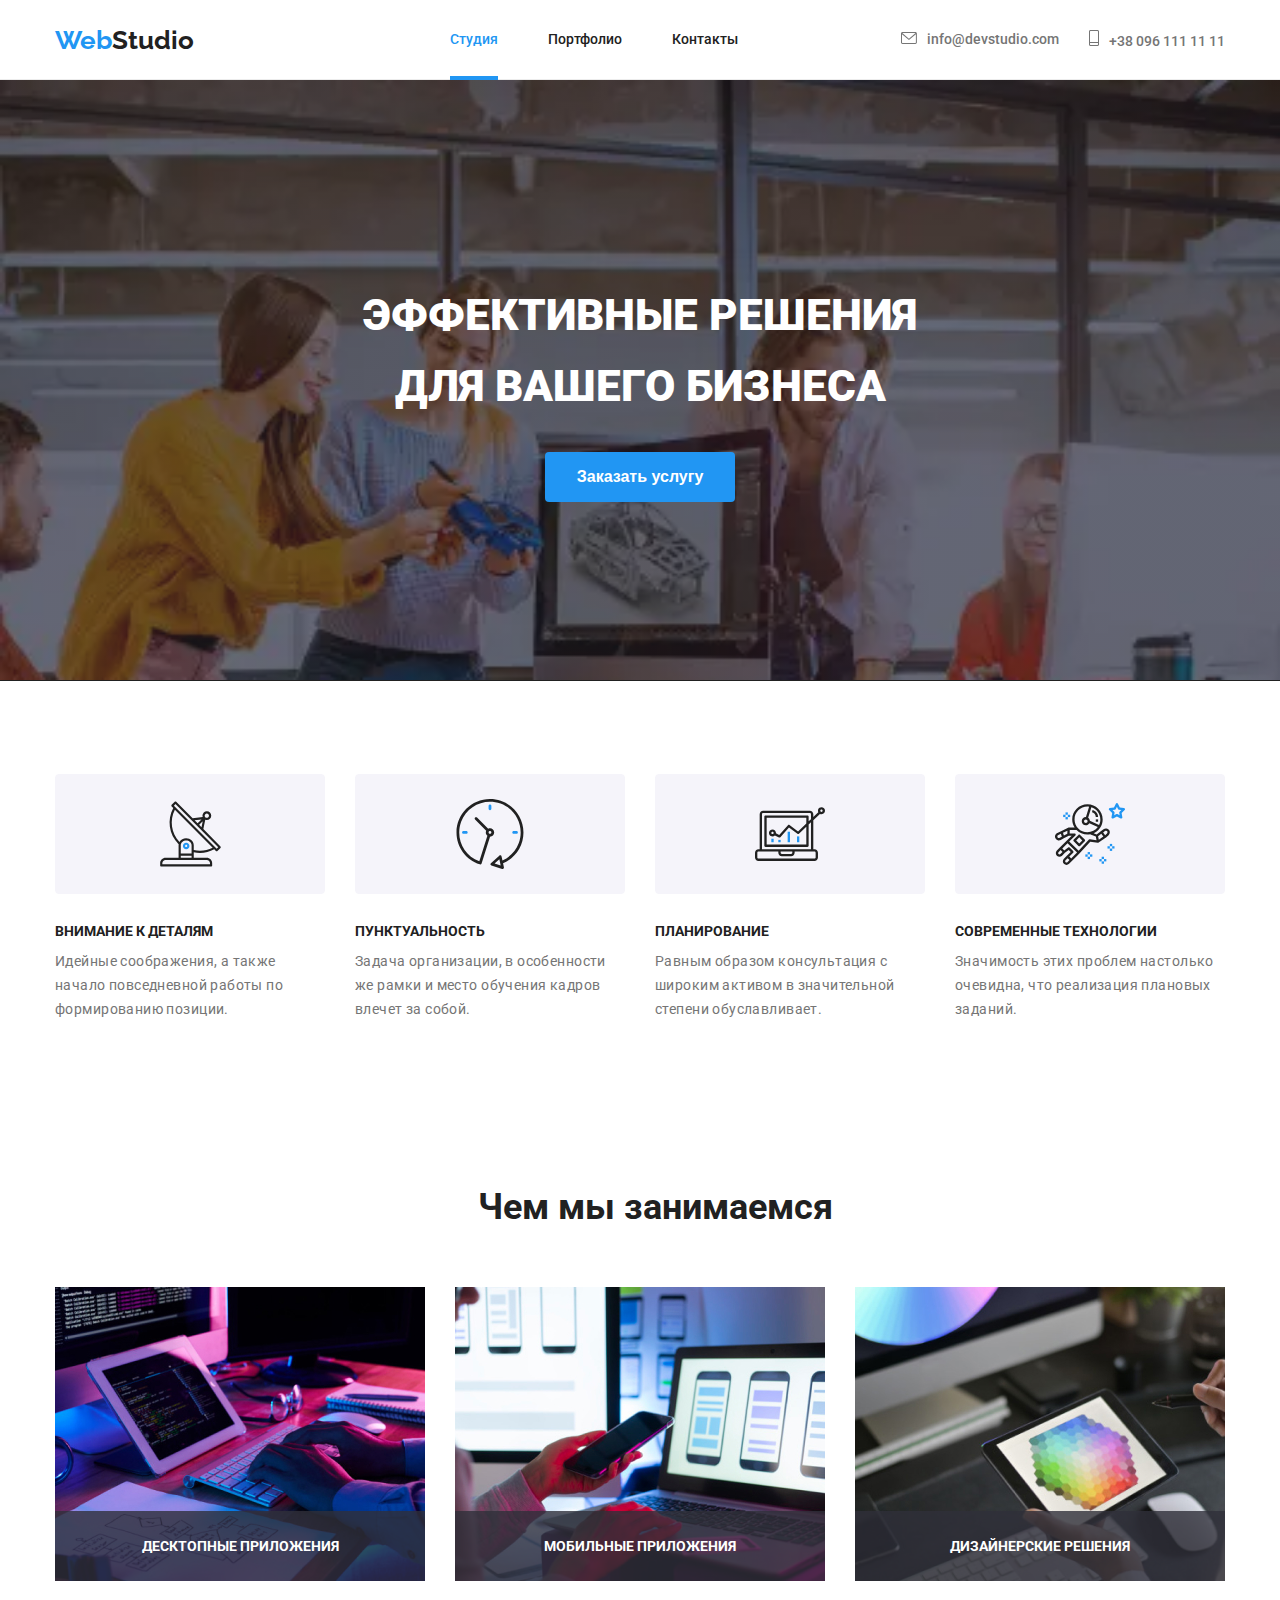
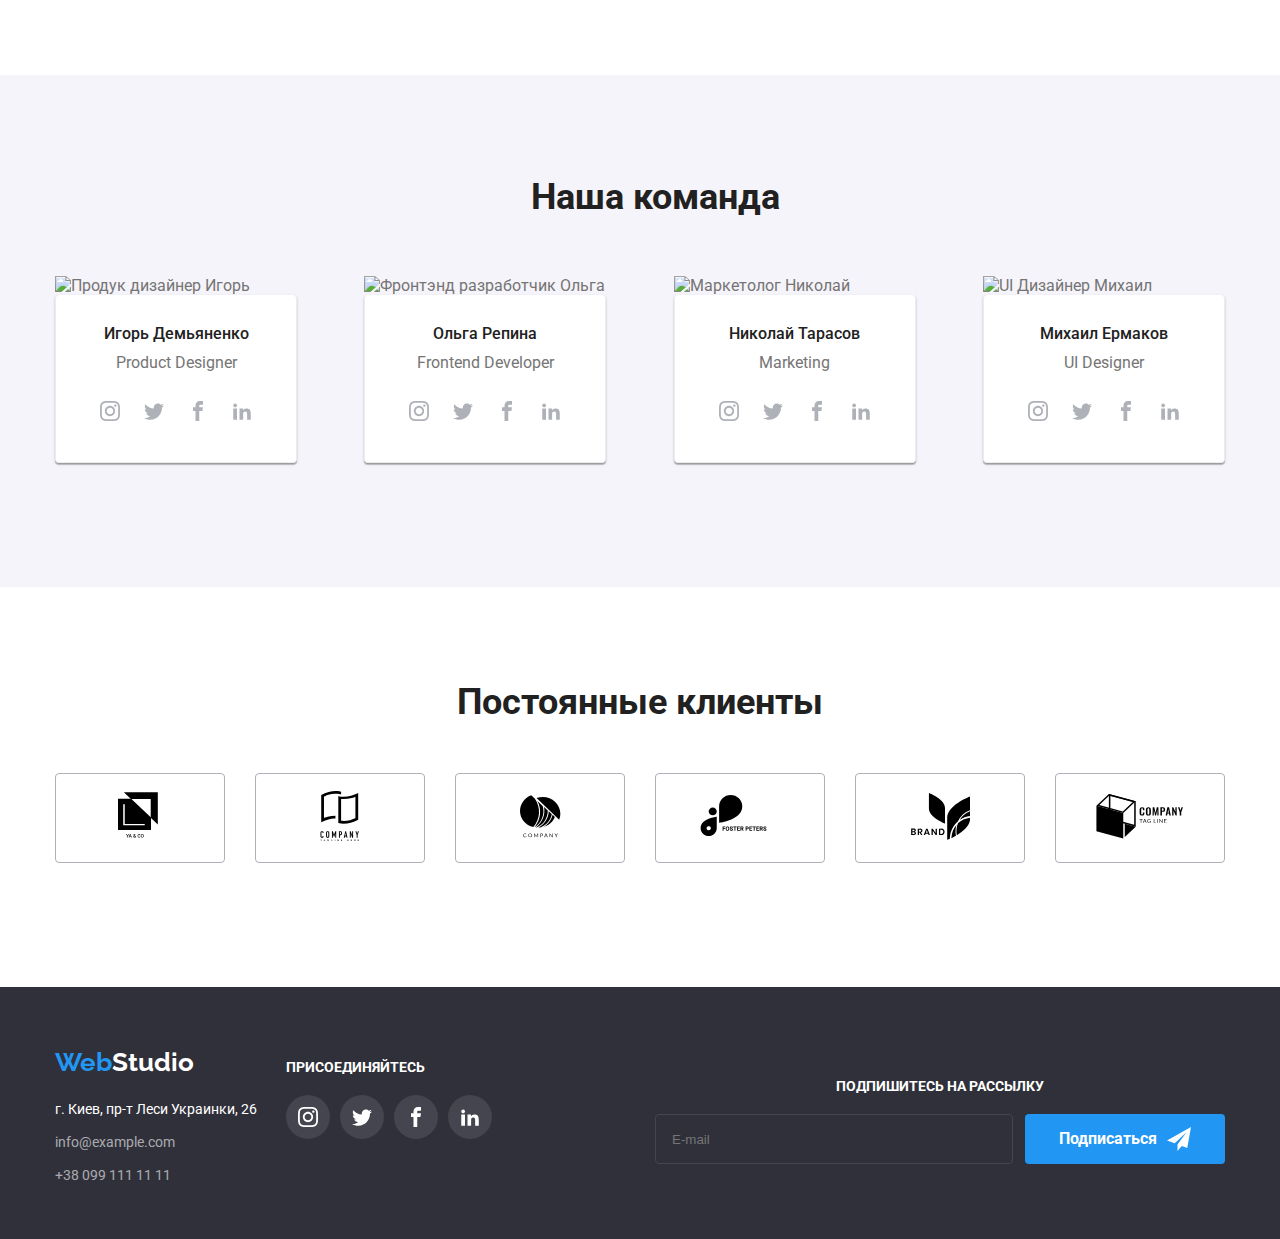
==== commit 64c576fe: "8" ====
--- a/index.html
+++ b/index.html
@@ -344,7 +344,7 @@
                 <ul class="our-team-ul">
                     <li class="our-team-li">
                         <picture>
-                            <source srcset="./img/desct-rem/idesc.jpg 1x, ./img/desct-rem/idec@2x.jpg 2x" media="(min-width: 1200px)">
+                            <source srcset="./img/desct-rem/idescw.jpg 1x, ./img/desct-rem/idec@2x.jpg 2x" media="(min-width: 1200px)">
                             <source srcset="./img/tablet/igtabg.jpg 1x, ./img/tablet/igtg@2x.jpg 2x" media="(min-width: 768px)" width="354" height="374">
                             <source srcset="./img/remade-tel/igor-on.jpg 1x, ./img/remade-tel/igor@2x.jpg 2x" media="(min-width: 320px)">
                             <img src="./img/remade-tel/igor-on.jpg" alt="Продук дизайнер Игорь" width="270" class="team-image">
@@ -470,7 +470,7 @@
                     </li>
                     <li class="our-team-li">
 <picture>
-    <source srcset="./img/desct-rem/mndesc.jpg 1x, ./img/desct-rem/mdesw@2x.jpg 2x" media="(min-width: 1200px)">
+    <source srcset="./img/desct-rem/mndesc.jpg 1x, ./img/desct-rem/nde@2x.jpg 2x" media="(min-width: 1200px)">
     <source srcset="./img/tablet/ntab.jpg 1x, ./img/tablet/ntab@2x.jpg 2x" media="(min-width: 768px)">
     <source srcset="./img/remade-tel/nic.jpg 1x, ./img/remade-tel/nic@2x.jpg 2x" media="(min-width: 320px)">
     <img src="./img/remade-tel/nic.jpg" alt="Маркетолог Николай" width="270" class="team-image">
--- a/css/main.min.css
+++ b/css/main.min.css
@@ -1,2 +1,2 @@
-*{padding:0;margin:0}*,*:before,*:after{box-sizing:border-box}nav,footer,header,aside{display:block}img{display:block;height:auto;width:100%}body{color:#757575;background-color:#fff;font-family:Roboto, sans-serif}ul{list-style:none}.main-nav{display:flex;align-items:center;margin-right:auto}.nav{text-decoration:none}.nav .accent-logo{color:#2196f3;font-family:Raleway, sans-serif;font-weight:700;font-size:26px;line-height:1.19;text-decoration:none}.nav .logo{color:#212121;font-family:Raleway, sans-serif;font-weight:700;font-size:26px;line-height:1.19;text-decoration:none}.nav-foot{text-decoration:none}.nav-foot .accent-logo-foot{color:#2196f3;font-family:Raleway, sans-serif;font-weight:700;font-size:26px;line-height:1.19;text-decoration:none}.logotip{color:#fff;font-family:Raleway, sans-serif;font-weight:700;font-size:26px;line-height:1.19;text-decoration:none}@media screen and (min-width: 480px){.nav{width:100%}.accent-logo{width:100%}.logotip{width:100%}.nav-foot{width:100%}.accent-logo-foot{width:100%}}@media screen and (max-width: 767px){.main-nav{flex-direction:column}}.main-div{display:flex;align-items:center;margin-right:auto;justify-content:space-between;position:relative}.site-nav .link:hover,.site-nav .link:focus{color:#2196f3}.site-nav .link.current{color:#2196f3}.site-nav .link.current::after{display:block;content:"";height:4px;width:100%;background-color:#2196f3;margin:0 auto;margin-top:28px;transition:all 250ms cubic-bezier(0.4, 0, 0.2, 1)}.navigation{margin-left:auto}.navigation .link{color:#757575;font-family:inherit;font-weight:500;font-size:14px;line-height:1.14;text-decoration:none;font-style:normal;transition:all 250ms cubic-bezier(0.4, 0, 0.2, 1)}.navigation .link:hover,.navigation .link:focus{color:#2196f3}.navigation.link.current{color:#2196f3}.site-nav{display:flex;flex-direction:column;align-items:center}.links-main{display:flex;align-items:center;flex-direction:column}.item-cont{text-align:center}.links-main .item-cont+.item-cont{margin-top:16px}@media screen and (min-width: 768px){.tablet-list{display:flex;flex-direction:row;flex-wrap:wrap;align-items:center}}.icon-for-header-svg-m{width:16px;height:12px;margin-right:10px;fill:#757575;transition:all 250ms cubic-bezier(0.4, 0, 0.2, 1)}.icon-for-header-svg-t{width:10px;height:16px;margin-right:10px;fill:#757575;transition:all 250ms cubic-bezier(0.4, 0, 0.2, 1)}.link:hover .icon-for-header-svg-m{fill:#2196f3}.link:hover .icon-for-header-svg-t{fill:#2196f3}.header-dec{border-bottom:1px solid #ececec}.heading{background-color:#2f303a;box-sizing:border-box;height:600px;padding-top:200px;padding-bottom:280px}.page-header .nav{position:relative;display:flex;align-items:center;justify-content:space-between;min-height:80px}.site-nav .link{display:block;color:#212121;font-family:inherit;font-weight:500;font-size:14px;line-height:1.14;text-decoration:none;padding-top:32px;padding-bottom:32px;transition:all 250ms cubic-bezier(0.4, 0, 0.2, 1)}.tablet-navigation,.tablet-main-nav{display:none}@media screen and (min-width: 768px){.tablet-main-nav,.tablet-navigation{display:block}.tablet-main-div{max-width:768px;height:80px;display:flex;align-items:center;margin-right:auto;justify-content:space-between;position:relative}.tablet-header-dec{height:80px;max-width:768px;display:flex;text-align:center}.tablet-links-main{display:flex}.item{display:flex;text-align:center}.tablet-list .link{display:block;color:#212121;font-family:inherit;font-weight:500;font-size:14px;line-height:1.14;text-decoration:none;padding-top:32px;padding-bottom:32px;transition:all 250ms cubic-bezier(0.4, 0, 0.2, 1)}.tablet-list .item+.item{margin-left:50px}.tablet-main-nav{margin-right:0}.tablet-list .link:hover,.tablet-list .link:focus{color:#2196f3}.tablet-list .link.current{color:#2196f3}.tablet-list .link.current::after{display:block;content:"";height:4px;width:100%;background-color:#2196f3;margin:0 auto;margin-top:0;transition:all 250ms cubic-bezier(0.4, 0, 0.2, 1)}.tablet-navigation{margin-left:0}.tablet-navigation .link{color:#757575;font-family:inherit;font-weight:500;font-size:14px;line-height:1.14;text-decoration:none;font-style:normal;transition:all 250ms cubic-bezier(0.4, 0, 0.2, 1)}.tablet-navigation .link:hover,.tablet-navigation .link:focus{color:#2196f3}.tablet-navigation.link.current{color:#2196f3}.tablet-links-main{display:block;align-items:center;flex-direction:row}.tablet-list .link{display:flex;flex-wrap:wrap;flex-direction:row}}.overlay-head{flex-grow:1;max-width:100%;height:auto;margin-left:auto;margin-right:auto;background-color:#2f303a;outline:1px solid #212121;background-image:linear-gradient(rgba(47,48,58,0.4), rgba(47,48,58,0.4)),url("../img/remade-tel/header-img.jpg");background-repeat:no-repeat;background-size:cover}@media not all, screen and (min-resolution: 192dpi) and (min-width: 480px), screen and (min-resolution: 2dppx) and (min-width: 480px){.overlay-head{background-image:linear-gradient(rgba(47,48,58,0.4), rgba(47,48,58,0.4)),url("../img/remade-tel/header-img@2x.jpg")}}@media not all, screen and (min-resolution: 96dpi) and (min-width: 480px), screen and (min-resolution: 1dppx) and (min-width: 480px){.overlay-head{background-image:linear-gradient(rgba(47,48,58,0.4), rgba(47,48,58,0.4)),url("../img/remade-tel/header-we-img.webp")}}@media not all, screen and (min-resolution: 192dpi) and (min-width: 480px), screen and (min-resolution: 2dppx) and (min-width: 480px){.overlay-head{background-image:linear-gradient(rgba(47,48,58,0.4), rgba(47,48,58,0.4)),url("../img/remade-tel/header-web-img@2x.webp")}}@media not all, screen and (min-resolution: 192dpi) and (min-width: 768px), screen and (min-resolution: 2dppx) and (min-width: 768px){.overlay-head{background-image:linear-gradient(rgba(47,48,58,0.4), rgba(47,48,58,0.4)),url("../img/tablet/header.jpg")}}@media not all, screen and (min-resolution: 192dpi) and (min-width: 768px), screen and (min-resolution: 2dppx) and (min-width: 768px){.overlay-head{background-image:linear-gradient(rgba(47,48,58,0.4), rgba(47,48,58,0.4)),url("../img/tablet/heade@2x.jpg")}}@media not all, screen and (min-resolution: 192dpi) and (min-width: 768px), screen and (min-resolution: 2dppx) and (min-width: 768px){.overlay-head{background-image:linear-gradient(rgba(47,48,58,0.4), rgba(47,48,58,0.4)),url("../img/tablet/header-w.webp")}}@media not all, screen and (min-resolution: 192dpi) and (min-width: 768px), screen and (min-resolution: 2dppx) and (min-width: 768px){.overlay-head{background-image:linear-gradient(rgba(47,48,58,0.4), rgba(47,48,58,0.4)),url("../img/tablet/header-w@2x.webp")}}@media not all, screen and (min-resolution: 192dpi) and (min-width: 1200px), screen and (min-resolution: 2dppx) and (min-width: 1200px){.overlay-head{background-image:linear-gradient(rgba(47,48,58,0.4), rgba(47,48,58,0.4)),url("../img/desct-rem/head.jpg")}}@media not all, screen and (min-resolution: 192dpi) and (min-width: 1200px), screen and (min-resolution: 2dppx) and (min-width: 1200px){.overlay-head{background-image:linear-gradient(rgba(47,48,58,0.4), rgba(47,48,58,0.4)),url("../img/desct-rem/head-w.webp")}}@media not all, screen and (min-resolution: 192dpi) and (min-width: 1200px), screen and (min-resolution: 2dppx) and (min-width: 1200px){.overlay-head{background-image:linear-gradient(rgba(47,48,58,0.4), rgba(47,48,58,0.4)),url("../img/desct-rem/header@2x.jpg")}}@media not all, screen and (min-resolution: 192dpi) and (min-width: 1200px), screen and (min-resolution: 2dppx) and (min-width: 1200px){.overlay-head{background-image:linear-gradient(rgba(47,48,58,0.4), rgba(47,48,58,0.4)),url("../img/desct-rem/head-w@2x.webp")}}.container{margin-left:auto;margin-right:auto;padding-left:15px;padding-right:15px}@media screen and (min-width: 480px){.container{width:480px}}@media screen and (min-width: 768px){.container{width:768px}}@media screen and (min-width: 1200px){.container{width:1200px}}.color-white{color:#fff;font-weight:900;font-size:26px;line-height:1.615;text-align:center;text-transform:uppercase;margin-bottom:30px}.button-studio{color:#fff;background-color:#2196f3;font-weight:700;font-size:16px;line-height:1.87;border:0px;border-radius:4px;padding:10px 32px;text-align:center;margin-top:30px;display:block;margin:auto}.heading{height:400px;width:auto}.backdrop{position:fixed;top:0;left:0;width:100%;height:100%;background-color:rgba(0,0,0,0.2);transition:all 250ms cubic-bezier(0.4, 0, 0.2, 1);z-index:1}.modal{position:absolute;top:50%;left:50%;transform:translate(-50%, -50%);width:100%;height:609px;border-radius:4px;background-color:#fff;box-shadow:0px 1px 3px rgba(0,0,0,0.12),0px 1px 1px rgba(197,121,121,0.14),0px 2px 1px rgba(0,0,0,0.2);padding:40px}.modal .close-modal{position:absolute;top:8px;right:8px;width:30px;height:30px;background-color:transparent;border:1px solid rgba(0,0,0,0.2);border-radius:50%;cursor:pointer}.icon-for-button-studio{width:11px;height:11px;top:3px;left:4px;fill:#212121}.close-modal:hover .icon-for-button-studio{fill:#2196f3}.is-hidden{opacity:0;visibility:hidden;pointer-events:none}.cap-for-form-head{font-weight:700;font-size:20px;line-height:1.15;text-align:center;letter-spacing:0.03em;color:#212121;width:100%;margin-bottom:30px}.modal-form{display:flex;flex-direction:column;top:-20px;left:0}.modal-form-field{position:relative;margin-bottom:10px}.modal-form-input-label{position:relative;font-family:inherit;font-size:12px;line-height:1.418;letter-spacing:0.1em;margin-bottom:4px;display:block}.modal-form-input-label:hover .modal-form-icon{fill:#2196f3}.modal-form-input-label:focus .modal-form-icon{fill:#2196f3}.modal-form-icon{position:absolute;top:20px;left:12px;transform:translateY(100%)}.modal-form-input{width:100%;height:40px;padding-left:42px;border-radius:4px;border:1px solid rgba(33,33,33,0.2);top:0;left:0}.modal-form-input:hover,.modal-form-input:focus{border-color:#2196f3;outline:none}.modal-form-input:focus+.modal-form-icon{fill:#2196f3}.modal-form-input:focus ~ .modal-form-icon svg{fill:#2196f3}.modal-form-message:focus{outline:none}.modal-form-message{width:100%;height:120px;resize:none;border:1px solid rgba(33,33,33,0.2);border-radius:4px;padding:12px 16px}.modal-form-check:before{display:block;content:"";width:16px;height:15px;border:1px solid #2196f3}.modal-form-label-check::before{content:"";display:block;width:16px;height:15px;border:1px solid #000}.modal-form-check:checked+.modal-form-label-check::before{background-image:url("../img/svg/icon-check.png")}.modal-form-label-check{font-size:14px;font-weight:400;line-height:1.714}.modal-form-label-check{display:flex}.modal-agree{font-size:12px;margin-left:7px;display:block}.button-modal-form{color:#fff;font-weight:700;font-size:16px;line-height:1.875;width:200px;height:50px;border:1px solid #2196f3;border-radius:4px;background:#2196f3;box-shadow:0px 4px 4px rgba(0,0,0,0.15);border-radius:4px;align-items:center;margin-top:30px;display:block;margin:auto;margin-top:30px}.modal-form-icon-gal:focus{fill:#fff;background-color:#2196f3}.visually-hidden{visibility:hidden;position:absolute}@media screen and (min-width: 768px){.heading{height:400px;width:auto}.color-white{text-align:center;font-size:26px}.modal{position:absolute;top:60%;left:50%;transform:translate(-50%, -50%);width:450px;height:609px}}@media screen and (min-width: 1200px){.heading{height:600px;width:auto;max-width:1600px}.color-white{text-align:center;font-size:44px}.modal{position:absolute;top:60%;left:50%;transform:translate(-50%, -50%);width:528px;height:581px}}.main-features{padding-top:60px}.icons-benefits-four{display:flex;justify-content:center;align-items:center;align-content:center;height:120px;max-width:450px;background-color:#f5f4fa;border:1px solid #f5f4fa;border-radius:4px;margin-bottom:30px;transition:all 250ms cubic-bezier(0.4, 0, 0.2, 1)}.icons-benefits-four:hover{border:2px solid #2196f3}.icons-benefits-four:hover svg{fill:#2196f3}.our-work-features .work-features-title{font-weight:700;font-size:14px;line-height:1.14;text-transform:uppercase;text-align:center;color:#212121}.benefits .work-features-title{margin-bottom:10px}.our-work-features .text{font-weight:400;font-size:14px;line-height:1.71;letter-spacing:0.03em}.text{height:75px;color:#757575}.bgc-benef{background-color:#fff}@media screen and (max-width: 480px){.main-features{width:100%;max-width:450px}.icons-benefits-four{width:100%}.work-features-title{width:100%}.text{width:100%}}@media screen and (min-width: 768px){.our-work-features{display:flex;flex-wrap:wrap;justify-content:space-between}.benefits{width:354px}.main-features{padding-top:60px;padding-bottom:60px}.our-work-features .work-features-title{text-align:left}}@media screen and (min-width: 1200px){.benefits{width:270px}.our-work-features .work-features-title{text-align:left}.main-features{padding-top:94px}}@media (max-width: 1199px){.about-work-section{display:none}}.about-work-section{padding-top:94px;padding-bottom:94px}.image-work{position:relative;width:100%}.work-section-artic{text-transform:uppercase;font-weight:700;font-size:14px;color:#fff;position:absolute;left:0;width:100%;height:70px;bottom:0;background:rgba(47,48,58,0.8);display:flex;align-items:center;justify-content:center}.what-we-do-ul{display:flex}.what-we-do-ul .what-we-do-li+.what-we-do-li{padding-left:30px}.section-title{color:#212121;font-weight:700;font-size:36px;line-height:1.6;text-align:center;padding-bottom:50px}@media screen and (max-width: 480px){.section-title{width:100%}}@media screen and (min-width: 768px){.section-title{width:100%}}@media screen and (min-width: 1200px){.section-title{width:1200px;padding-bottom:50px}}.bgc-our-team{background-color:#f5f4fa;padding-top:60px;padding-bottom:60px}.team{color:#212121;font-weight:500;font-size:16px;line-height:1.18;text-align:center;margin-bottom:10px}.team-padding{border-left:1px solid #ececec;border-right:1px solid #ececec;border-bottom:1px solid #ececec;border-radius:4px;background-color:#fff;padding-top:30px;padding-bottom:30px;box-sizing:border-box;height:168px;padding-left:32px;padding-right:32px;box-shadow:0px 1px 3px rgba(0,0,0,0.12),0px 1px 1px rgba(0,0,0,0.14),0px 2px 1px rgba(0,0,0,0.2);transition:all 250ms cubic-bezier(0.4, 0, 0.2, 1)}.description-team{font-size:16px;line-height:1.18;text-align:center;margin-bottom:16px}.team-image{width:100%;max-width:450px;height:auto}.our-team-li:nth-child(-n+4){padding-bottom:30px}@media screen and (max-width: 480px){.bgc-our-team{width:100%}.our-team-li{width:100%}-padding{width:100%}.team-image{width:100%}}@media screen and (min-width: 768px){.our-team-ul{display:flex;flex-wrap:wrap;justify-content:space-between}}@media screen and (min-width: 1200px){.bgc-our-team{padding-top:94px;padding-bottom:94px}}.social-list{display:flex;align-items:center;justify-content:center}.social-list-svg{width:20px;height:20px}.social-list-item-links{display:flex;justify-content:center;align-items:center;width:44px;height:44px;border-radius:50%;background-color:#fff;transition:all 250ms cubic-bezier(0.4, 0, 0.2, 1)}.social-list-item-links:hover,.social-list-item-links:focus{fill:#fff;background-color:#2196f3}.social-list-item-links:hover svg{fill:#fff}.social-list-item-link-instagram{fill:#afb1b8}.social-list-item-link-twitter{fill:#afb1b8}.social-list-item-link-facebook{fill:#afb1b8}.social-list-item-link-linkedin2{fill:#afb1b8}@media screen and (min-width: 480px){.social-list{width:100%}}.section-title-clients{color:#212121;font-weight:700;font-size:28px;line-height:1.171;text-align:center;padding-bottom:30px}.our-clients{background-color:#fff;padding-top:60px;padding-bottom:60px}.our-clients-ul{display:flex;flex-wrap:wrap;justify-content:space-between}.our-clients-ul .our-clients-li+.our-clients-li{margin-bottom:30px}.our-clients-li{display:flex;align-items:center;justify-content:center;border:1px solid #afb1b8;border-radius:4px;background-color:#fff;box-sizing:border-box;height:90px;width:47%;transition:all 250ms cubic-bezier(0.4, 0, 0.2, 1)}.our-clients-li:hover{border:1px solid #2196f3;transition:all 250ms cubic-bezier(0.4, 0, 0.2, 1)}.our-clients-li:hover svg{fill:#2196f3;transition:all 250ms cubic-bezier(0.4, 0, 0.2, 1)}@media screen and (max-width: 480px){-li{max-width:450px}}@media screen and (min-width: 768px){.our-clients-li{width:226px}}@media screen and (min-width: 1200px){.our-clients-li{width:170px}.our-clients{padding-bottom:94px;padding-top:94px}.section-title-clients{padding-bottom:50px;font-size:36px}}.foot-main{box-sizing:border-box;width:232px;height:105px;align-items:center;margin:0 auto}.logo-foot{text-align:center}.footer{background-color:#2f303a;text-decoration:none;list-style:none;box-sizing:border-box;padding-top:60px;padding-bottom:60px;display:flex}.footer-addr{color:#fff;font-size:14px;line-height:1.71;font-style:normal}.footer-link{color:rgba(255,255,255,0.6);font-size:14px;line-height:1.71;text-decoration:none;list-style:none}.footer-li{display:flex;align-items:center;justify-content:center}.footer-li:first-child{margin-top:20px}.footer-li{margin-top:9px}.footer-tel{margin-top:9px}.footer-box-links{text-align:center;box-sizing:border-box;height:80px;width:206px;align-items:center;justify-content:center;margin:0 auto}.join-us-footer{color:#fff;font-weight:700;font-size:14px;line-height:1.142;text-transform:uppercase;margin-bottom:20px;padding-top:60px}.social-list-footer{display:flex;justify-content:center;align-items:center;margin-right:auto}.social-list-footer-svg{width:20px;height:20px}.social-list-footer .social-list-item+.social-list-item{margin-left:10px}.social-list-item-footer-links{display:flex;justify-content:center;align-items:center;width:44px;height:44px;border-radius:50%;background-color:#44454e;transition:all 250ms cubic-bezier(0.4, 0, 0.2, 1)}.social-list-item-footer-links:hover svg{fill:#fff}.social-footer-link-instagram{fill:#fff}.social-footer-link-twitter{fill:#fff}.social-footer-link-facebook{fill:#fff}.social-footer-link-linkedin2{fill:#fff}.social-list-item-footer-links:hover,.social-list-item-footer-links:focus{fill:#fff;background-color:#2196f3}.two-colons-footer{display:flex;flex-direction:column;margin:auto}.footer-box-join{padding-top:60px}.join-us-footer-email{color:#fff;font-weight:700;font-size:14px;line-height:1.142;text-transform:uppercase;display:flex;justify-content:center;margin-bottom:20px;padding-top:60px;align-items:center;text-align:center}.contact-form-email{width:100%;min-height:50px;margin:auto;background-color:transparent;border:1px solid #44454e;border-radius:4px;align-items:center;padding-left:16px;color:#fff;margin-bottom:20px}.button-form-foot{background-color:#2196f3;width:200px;min-height:50px;margin:0 auto;border:0px;border-radius:4px}.but-foot{justify-content:center;text-align:center;font-family:inherit;font-weight:700;color:#fff;font-size:16px;line-height:1.42;text-decoration:none;align-items:center;display:flex}.icon-for-form-foot{justify-content:center;text-align:center;width:24px;height:24px;margin-left:10px;fill:#fff}.join-us-footer-email{display:flex}.container{margin-left:auto;margin-right:auto;padding-left:15px;padding-right:15px;max-width:480px}@media screen and (max-width: 480px){.join-us-footer-email{width:100%}.contact-form-email{width:100%;max-width:450px}}@media screen and (min-width: 768px){.container{max-width:768px}.two-colons-footer{display:flex;justify-content:space-between;margin:0}.footer-real-two{display:flex;justify-content:space-between}.logo-foot{display:flex;flex-direction:row;justify-content:flex-start;align-items:flex-start}.join-us-footer-email{display:flex;flex-direction:column;padding-top:0}.footer-box-join{margin:auto}.join-us-footer{padding-top:5px}.contact-form-email{width:450px}}@media screen and (min-width: 1200px){.container{max-width:1200px}.foot-main{box-sizing:border-box;width:231px;height:105px}.footer-real-two{display:flex;justify-content:space-between}.footer{background-color:#2f303a;text-decoration:none;list-style:none;box-sizing:border-box;height:252px;padding-top:60px;padding-bottom:60px;display:flex}.join-us-footer{padding-top:12px}.social-list-footer{display:flex;justify-content:center;align-items:center;margin-right:auto}.two-colons-footer{display:flex;justify-content:space-between;flex-direction:row}.email-form-foot{display:flex}.button-form-foot{height:50px}.contact-form-email{width:358px;margin-right:12px}.join-us-footer-email{display:flex;flex-direction:column;padding-top:12px}.footer-li{justify-content:start}.logo-foot{text-align:start}.footer-box-join{padding-top:0;align-content:center;margin:unset}.footer-box-links{text-align:start}}.but{display:block;border:0px;font-family:inherit;font-weight:500;color:#212121;font-size:16px;line-height:1.6;text-decoration:none;border:0px;text-align:center;border-radius:4px;padding:6px 22px;transition:all 250ms cubic-bezier(0.4, 0, 0.2, 1)}.button .but:hover,.button .but:focus{color:#fff;background-color:#2196f3;box-shadow:0px 3px 1px rgba(0,0,0,0.1),0px 1px 2px rgba(0,0,0,0.08),0px 2px 2px rgba(0,0,0,0.12)}.button.primary{color:#fff;background-color:#2196f3;box-shadow:0px 3px 1px rgba(0,0,0,0.1),0px 1px 2px rgba(0,0,0,0.08),0px 2px 2px rgba(0,0,0,0.12)}.buttons-section .button{display:flex;flex-wrap:wrap;padding-bottom:50px;margin:-7px -4px}.title{margin:7px 4px}.buttons-section{padding-top:94px;padding-bottom:94px}@media screen and (min-width: 768px){.buttons-section .button{display:flex;justify-content:center;padding-bottom:50px}}.border-for-header{border-bottom-width:1px solid #ececec}.features-portfolio .titles-function-port{font-size:18px;font-weight:700;line-height:2;text-transform:inherit;color:#212121}.text-elem{font-size:16px;line-height:1.87}.titles-function-port{color:#212121}.border-for-cards{display:inline-block;border:1px solid #ececec;height:404px;width:100%;height:auto;background-color:#fff;overflow:hidden;transition:all 250ms cubic-bezier(0.4, 0, 0.2, 1)}.overlay{position:relative;overflow:hidden;z-index:3}.text-cards-overlay{position:absolute;width:100%;height:100%;top:0;left:0;opacity:0;transition:all 250ms cubic-bezier(0.4, 0, 0.2, 1);transform:translateY(100%);background-color:rgba(33,150,243,0.9);color:#fff}.features-li:hover .text-cards-overlay{transform:translateY(0);opacity:1}.padding-for-cards-port{padding-left:24px;padding-top:20px;padding-bottom:20px;padding-right:24px}.features-li:nth-child(-n+8){margin-bottom:30px}.border-for-cards:hover{box-shadow:0px 1px 1px rgba(0,0,0,0.12),0px 4px 4px rgba(0,0,0,0.06),1px 4px 6px rgba(0,0,0,0.16)}.portfolio-text-for-cards{box-sizing:border-box;font-family:inherit;font-size:18px;line-height:1.56;font-weight:400;padding-top:63px;padding-left:63px;padding-left:24px;padding-right:24px}@media screen and (max-width: 480px){.border-for-cards{width:100%;max-width:450px}}@media screen and (min-width: 768px) and (max-width: 768px){.features-portfolio{display:flex;flex-wrap:wrap}.features-li{width:354px}.features-li:not(:nth-child(2n)){margin-right:30px}.features-li:not(:nth-last-child(-n+2)){margin-bottom:30px}}@media screen and (min-width: 1200px){.features-portfolio{display:flex;flex-wrap:wrap}.features-li{width:370px}.features-li:not(:nth-child(3n)){margin-right:30px}.features-li:not(:nth-last-child(-n+3)){margin-bottom:30px}}.menu-button{display:inline-flex;margin:0;padding:0;border:none;background-color:transparent}@media screen and (min-width: 768px){.menu-button{display:none}}.menu-button .icon-menu{display:none}.menu-button.is-open .icon-menu{display:block}.menu-button.is-open .icon-cross{display:none}.menu-container.is-open{display:block}.menu-container{position:absolute;top:100%;left:0;width:100%;height:395px;background-color:#fff;z-index:99;display:none}.header-dec{position:relative}.icon-menu:hover svg{fill:#2196f3}@media screen and (max-width: 767px){.header-dec{height:60px}}
+*{padding:0;margin:0}*,*:before,*:after{box-sizing:border-box}nav,footer,header,aside{display:block}img{display:block;height:auto;width:100%}body{color:#757575;background-color:#fff;font-family:Roboto, sans-serif}ul{list-style:none}.main-nav{display:flex;align-items:center;margin-right:auto}.nav{text-decoration:none}.nav .accent-logo{color:#2196f3;font-family:Raleway, sans-serif;font-weight:700;font-size:26px;line-height:1.19;text-decoration:none}.nav .logo{color:#212121;font-family:Raleway, sans-serif;font-weight:700;font-size:26px;line-height:1.19;text-decoration:none}.nav-foot{text-decoration:none}.nav-foot .accent-logo-foot{color:#2196f3;font-family:Raleway, sans-serif;font-weight:700;font-size:26px;line-height:1.19;text-decoration:none}.logotip{color:#fff;font-family:Raleway, sans-serif;font-weight:700;font-size:26px;line-height:1.19;text-decoration:none}@media screen and (min-width: 480px){.nav{width:100%}.accent-logo{width:100%}.logotip{width:100%}.nav-foot{width:100%}.accent-logo-foot{width:100%}}@media screen and (max-width: 767px){.main-nav{flex-direction:column}}.main-div{display:flex;align-items:center;margin-right:auto;justify-content:space-between;position:relative}.site-nav .link:hover,.site-nav .link:focus{color:#2196f3}.site-nav .link.current{color:#2196f3}.site-nav .link.current::after{display:block;content:"";height:4px;width:100%;background-color:#2196f3;margin:0 auto;margin-top:28px;transition:all 250ms cubic-bezier(0.4, 0, 0.2, 1)}.navigation{margin-left:auto}.navigation .link{color:#757575;font-family:inherit;font-weight:500;font-size:14px;line-height:1.14;text-decoration:none;font-style:normal;transition:all 250ms cubic-bezier(0.4, 0, 0.2, 1)}.navigation .link:hover,.navigation .link:focus{color:#2196f3}.navigation.link.current{color:#2196f3}.site-nav{display:flex;flex-direction:column;align-items:center}.links-main{display:flex;align-items:center;flex-direction:column}.item-cont{text-align:center}.links-main .item-cont+.item-cont{margin-top:16px}@media screen and (min-width: 768px){.tablet-list{display:flex;flex-direction:row;flex-wrap:wrap;align-items:center}}.icon-for-header-svg-m{width:16px;height:12px;margin-right:10px;fill:#757575;transition:all 250ms cubic-bezier(0.4, 0, 0.2, 1)}.icon-for-header-svg-t{width:10px;height:16px;margin-right:10px;fill:#757575;transition:all 250ms cubic-bezier(0.4, 0, 0.2, 1)}.link:hover .icon-for-header-svg-m{fill:#2196f3}.link:hover .icon-for-header-svg-t{fill:#2196f3}.header-dec{border-bottom:1px solid #ececec}.heading{background-color:#2f303a;box-sizing:border-box;height:600px;padding-top:200px;padding-bottom:280px}.page-header .nav{position:relative;display:flex;align-items:center;justify-content:space-between;min-height:80px}.site-nav .link{display:block;color:#212121;font-family:inherit;font-weight:500;font-size:14px;line-height:1.14;text-decoration:none;padding-top:32px;padding-bottom:32px;transition:all 250ms cubic-bezier(0.4, 0, 0.2, 1)}.tablet-navigation,.tablet-main-nav{display:none}@media screen and (min-width: 768px){.tablet-main-nav,.tablet-navigation{display:block}.tablet-main-div{height:80px;display:flex;align-items:center;margin-right:auto;justify-content:space-between;position:relative}.tablet-header-dec{height:80px;display:flex;text-align:center}.tablet-links-main{display:flex}.item{display:flex;text-align:center;align-items:center}.tablet-list .link{display:block;color:#212121;font-family:inherit;font-weight:500;font-size:14px;line-height:1.14;text-decoration:none;padding-top:32px;padding-bottom:32px;transition:all 250ms cubic-bezier(0.4, 0, 0.2, 1);position:relative}.tablet-list .item+.item{margin-left:50px}.tablet-main-nav{margin-right:0}.tablet-list .link:hover,.tablet-list .link:focus{color:#2196f3}.tablet-list .link.current{color:#2196f3}.tablet-list .link.current::after{display:block;content:"";height:4px;width:100%;background-color:#2196f3;margin:0 auto;bottom:0;transition:all 250ms cubic-bezier(0.4, 0, 0.2, 1);position:absolute}.tablet-navigation{margin-left:0}.tablet-navigation .link{color:#757575;font-family:inherit;font-weight:500;font-size:14px;line-height:1.14;text-decoration:none;font-style:normal;transition:all 250ms cubic-bezier(0.4, 0, 0.2, 1)}.tablet-navigation .link:hover,.tablet-navigation .link:focus{color:#2196f3}.tablet-navigation.link.current{color:#2196f3}.tablet-list .link{display:flex;flex-wrap:wrap;flex-direction:row}.tablet-links-main{display:flex;align-items:center}}@media screen and (min-width: 1200px){.tablet-links-main{display:flex;align-items:center;flex-direction:row}.tablet-links-main .item+.item{margin-left:30px}.tablet-list:first-child{margin-left:93px}}.overlay-head{flex-grow:1;max-width:100%;height:auto;margin-left:auto;margin-right:auto;background-color:#2f303a;outline:1px solid #212121;background-image:linear-gradient(rgba(47,48,58,0.4), rgba(47,48,58,0.4)),url("../img/remade-tel/header-img.jpg");background-repeat:no-repeat;background-size:cover}@media not all, screen and (min-resolution: 192dpi) and (min-width: 480px), screen and (min-resolution: 2dppx) and (min-width: 480px){.overlay-head{background-image:linear-gradient(rgba(47,48,58,0.4), rgba(47,48,58,0.4)),url("../img/remade-tel/header-img@2x.jpg")}}@media not all, screen and (min-resolution: 96dpi) and (min-width: 480px), screen and (min-resolution: 1dppx) and (min-width: 480px){.overlay-head{background-image:linear-gradient(rgba(47,48,58,0.4), rgba(47,48,58,0.4)),url("../img/remade-tel/header-we-img.webp")}}@media not all, screen and (min-resolution: 192dpi) and (min-width: 480px), screen and (min-resolution: 2dppx) and (min-width: 480px){.overlay-head{background-image:linear-gradient(rgba(47,48,58,0.4), rgba(47,48,58,0.4)),url("../img/remade-tel/header-web-img@2x.webp")}}@media not all, screen and (min-resolution: 192dpi) and (min-width: 768px), screen and (min-resolution: 2dppx) and (min-width: 768px){.overlay-head{background-image:linear-gradient(rgba(47,48,58,0.4), rgba(47,48,58,0.4)),url("../img/tablet/header.jpg")}}@media not all, screen and (min-resolution: 192dpi) and (min-width: 768px), screen and (min-resolution: 2dppx) and (min-width: 768px){.overlay-head{background-image:linear-gradient(rgba(47,48,58,0.4), rgba(47,48,58,0.4)),url("../img/tablet/heade@2x.jpg")}}@media not all, screen and (min-resolution: 192dpi) and (min-width: 768px), screen and (min-resolution: 2dppx) and (min-width: 768px){.overlay-head{background-image:linear-gradient(rgba(47,48,58,0.4), rgba(47,48,58,0.4)),url("../img/tablet/header-w.webp")}}@media not all, screen and (min-resolution: 192dpi) and (min-width: 768px), screen and (min-resolution: 2dppx) and (min-width: 768px){.overlay-head{background-image:linear-gradient(rgba(47,48,58,0.4), rgba(47,48,58,0.4)),url("../img/tablet/header-w@2x.webp")}}@media not all, screen and (min-resolution: 192dpi) and (min-width: 1200px), screen and (min-resolution: 2dppx) and (min-width: 1200px){.overlay-head{background-image:linear-gradient(rgba(47,48,58,0.4), rgba(47,48,58,0.4)),url("../img/desct-rem/head.jpg")}}@media not all, screen and (min-resolution: 192dpi) and (min-width: 1200px), screen and (min-resolution: 2dppx) and (min-width: 1200px){.overlay-head{background-image:linear-gradient(rgba(47,48,58,0.4), rgba(47,48,58,0.4)),url("../img/desct-rem/head-w.webp")}}@media not all, screen and (min-resolution: 192dpi) and (min-width: 1200px), screen and (min-resolution: 2dppx) and (min-width: 1200px){.overlay-head{background-image:linear-gradient(rgba(47,48,58,0.4), rgba(47,48,58,0.4)),url("../img/desct-rem/header@2x.jpg")}}@media not all, screen and (min-resolution: 192dpi) and (min-width: 1200px), screen and (min-resolution: 2dppx) and (min-width: 1200px){.overlay-head{background-image:linear-gradient(rgba(47,48,58,0.4), rgba(47,48,58,0.4)),url("../img/desct-rem/head-w@2x.webp")}}.container{margin-left:auto;margin-right:auto;padding-left:15px;padding-right:15px}@media screen and (min-width: 480px){.container{width:480px}}@media screen and (min-width: 768px){.container{width:768px}}@media screen and (min-width: 1200px){.container{width:1200px}}.color-white{color:#fff;font-weight:900;font-size:26px;line-height:1.615;text-align:center;text-transform:uppercase;margin-bottom:30px}.button-studio{color:#fff;background-color:#2196f3;font-weight:700;font-size:16px;line-height:1.87;border:0px;border-radius:4px;padding:10px 32px;text-align:center;margin-top:30px;display:block;margin:auto}.heading{height:400px;width:auto}.backdrop{position:fixed;top:0;left:0;width:100%;height:100%;background-color:rgba(0,0,0,0.2);transition:all 250ms cubic-bezier(0.4, 0, 0.2, 1);z-index:1}.modal{position:absolute;top:50%;left:50%;transform:translate(-50%, -50%);width:100%;height:609px;border-radius:4px;background-color:#fff;box-shadow:0px 1px 3px rgba(0,0,0,0.12),0px 1px 1px rgba(197,121,121,0.14),0px 2px 1px rgba(0,0,0,0.2);padding:40px}.modal .close-modal{position:absolute;top:8px;right:8px;width:30px;height:30px;background-color:transparent;border:1px solid rgba(0,0,0,0.2);border-radius:50%;cursor:pointer}.icon-for-button-studio{width:11px;height:11px;top:3px;left:4px;fill:#212121}.close-modal:hover .icon-for-button-studio{fill:#2196f3}.is-hidden{opacity:0;visibility:hidden;pointer-events:none}.cap-for-form-head{font-weight:700;font-size:20px;line-height:1.15;text-align:center;letter-spacing:0.03em;color:#212121;width:100%;margin-bottom:30px}.modal-form{display:flex;flex-direction:column;top:-20px;left:0}.modal-form-field{position:relative;margin-bottom:10px}.modal-form-input-label{position:relative;font-family:inherit;font-size:12px;line-height:1.418;letter-spacing:0.1em;margin-bottom:4px;display:block}.modal-form-input-label:hover .modal-form-icon{fill:#2196f3}.modal-form-input-label:focus .modal-form-icon{fill:#2196f3}.modal-form-icon{position:absolute;top:20px;left:12px;transform:translateY(100%)}.modal-form-input{width:100%;height:40px;padding-left:42px;border-radius:4px;border:1px solid rgba(33,33,33,0.2);top:0;left:0}.modal-form-input:hover,.modal-form-input:focus{border-color:#2196f3;outline:none}.modal-form-input:focus+.modal-form-icon{fill:#2196f3}.modal-form-input:focus ~ .modal-form-icon svg{fill:#2196f3}.modal-form-message:focus{outline:none}.modal-form-message{width:100%;height:120px;resize:none;border:1px solid rgba(33,33,33,0.2);border-radius:4px;padding:12px 16px}.modal-form-check:before{display:block;content:"";width:16px;height:15px;border:1px solid #2196f3}.modal-form-label-check::before{content:"";display:block;width:16px;height:15px;border:1px solid #000}.modal-form-check:checked+.modal-form-label-check::before{background-image:url("../img/svg/icon-check.png")}.modal-form-label-check{font-size:14px;font-weight:400;line-height:1.714}.modal-form-label-check{display:flex}.modal-agree{font-size:12px;margin-left:7px;display:block}.button-modal-form{color:#fff;font-weight:700;font-size:16px;line-height:1.875;width:200px;height:50px;border:1px solid #2196f3;border-radius:4px;background:#2196f3;box-shadow:0px 4px 4px rgba(0,0,0,0.15);border-radius:4px;align-items:center;margin-top:30px;display:block;margin:auto;margin-top:30px}.modal-form-icon-gal:focus{fill:#fff;background-color:#2196f3}.visually-hidden{visibility:hidden;position:absolute}@media screen and (min-width: 768px){.heading{height:400px;width:auto}.color-white{text-align:center;font-size:26px}.modal{position:absolute;top:60%;left:50%;transform:translate(-50%, -50%);width:450px;height:609px}}@media screen and (min-width: 1200px){.heading{height:600px;width:auto;max-width:1600px}.color-white{text-align:center;font-size:44px}.modal{position:absolute;top:60%;left:50%;transform:translate(-50%, -50%);width:528px;height:581px}}.main-features{padding-top:60px}.icons-benefits-four{display:flex;justify-content:center;align-items:center;align-content:center;height:120px;max-width:450px;background-color:#f5f4fa;border:1px solid #f5f4fa;border-radius:4px;margin-bottom:30px;transition:all 250ms cubic-bezier(0.4, 0, 0.2, 1)}.icons-benefits-four:hover{border:2px solid #2196f3}.icons-benefits-four:hover svg{fill:#2196f3}.our-work-features .work-features-title{font-weight:700;font-size:14px;line-height:1.14;text-transform:uppercase;text-align:center;color:#212121}.benefits .work-features-title{margin-bottom:10px}.our-work-features .text{font-weight:400;font-size:14px;line-height:1.71;letter-spacing:0.03em}.text{height:75px;color:#757575}.bgc-benef{background-color:#fff}@media screen and (max-width: 480px){.main-features{width:100%;max-width:450px}.icons-benefits-four{width:100%}.work-features-title{width:100%}.text{width:100%}}@media screen and (min-width: 768px){.our-work-features{display:flex;flex-wrap:wrap;justify-content:space-between}.benefits{width:354px}.main-features{padding-top:60px;padding-bottom:60px}.our-work-features .work-features-title{text-align:left}}@media screen and (min-width: 1200px){.benefits{width:270px}.our-work-features .work-features-title{text-align:left}.main-features{padding-top:94px}}@media (max-width: 1199px){.about-work-section{display:none}}.about-work-section{padding-top:94px;padding-bottom:94px}.image-work{position:relative;width:100%}.work-section-artic{text-transform:uppercase;font-weight:700;font-size:14px;color:#fff;position:absolute;left:0;width:100%;height:70px;bottom:0;background:rgba(47,48,58,0.8);display:flex;align-items:center;justify-content:center}.what-we-do-ul{display:flex}.what-we-do-ul .what-we-do-li+.what-we-do-li{padding-left:30px}.section-title{color:#212121;font-weight:700;font-size:36px;line-height:1.6;text-align:center;padding-bottom:50px}@media screen and (max-width: 480px){.section-title{width:100%}}@media screen and (min-width: 768px){.section-title{width:100%}}@media screen and (min-width: 1200px){.section-title{width:1200px;padding-bottom:50px}}.bgc-our-team{background-color:#f5f4fa;padding-top:60px;padding-bottom:60px}.team{color:#212121;font-weight:500;font-size:16px;line-height:1.18;text-align:center;margin-bottom:10px}.team-padding{border-left:1px solid #ececec;border-right:1px solid #ececec;border-bottom:1px solid #ececec;border-radius:4px;background-color:#fff;padding-top:30px;padding-bottom:30px;box-sizing:border-box;height:168px;padding-left:32px;padding-right:32px;box-shadow:0px 1px 3px rgba(0,0,0,0.12),0px 1px 1px rgba(0,0,0,0.14),0px 2px 1px rgba(0,0,0,0.2);transition:all 250ms cubic-bezier(0.4, 0, 0.2, 1)}.description-team{font-size:16px;line-height:1.18;text-align:center;margin-bottom:16px}.team-image{width:100%;max-width:450px;height:auto}.our-team-li:nth-child(-n+4){padding-bottom:30px}@media screen and (max-width: 480px){.bgc-our-team{width:100%}.our-team-li{width:100%}-padding{width:100%}.team-image{width:100%}}@media screen and (min-width: 768px){.our-team-ul{display:flex;flex-wrap:wrap;justify-content:space-between}}@media screen and (min-width: 1200px){.bgc-our-team{padding-top:94px;padding-bottom:94px}}.social-list{display:flex;align-items:center;justify-content:center}.social-list-svg{width:20px;height:20px}.social-list-item-links{display:flex;justify-content:center;align-items:center;width:44px;height:44px;border-radius:50%;background-color:#fff;transition:all 250ms cubic-bezier(0.4, 0, 0.2, 1)}.social-list-item-links:hover,.social-list-item-links:focus{fill:#fff;background-color:#2196f3}.social-list-item-links:hover svg{fill:#fff}.social-list-item-link-instagram{fill:#afb1b8}.social-list-item-link-twitter{fill:#afb1b8}.social-list-item-link-facebook{fill:#afb1b8}.social-list-item-link-linkedin2{fill:#afb1b8}@media screen and (min-width: 480px){.social-list{width:100%}}.section-title-clients{color:#212121;font-weight:700;font-size:28px;line-height:1.171;text-align:center;padding-bottom:30px}.our-clients{background-color:#fff;padding-top:60px;padding-bottom:60px}.our-clients-ul{display:flex;flex-wrap:wrap;justify-content:space-between}.our-clients-ul .our-clients-li+.our-clients-li{margin-bottom:30px}.our-clients-li{display:flex;align-items:center;justify-content:center;border:1px solid #afb1b8;border-radius:4px;background-color:#fff;box-sizing:border-box;height:90px;width:47%;transition:all 250ms cubic-bezier(0.4, 0, 0.2, 1)}.our-clients-li:hover{border:1px solid #2196f3;transition:all 250ms cubic-bezier(0.4, 0, 0.2, 1)}.our-clients-li:hover svg{fill:#2196f3;transition:all 250ms cubic-bezier(0.4, 0, 0.2, 1)}@media screen and (max-width: 480px){-li{max-width:450px}}@media screen and (min-width: 768px){.our-clients-li{width:226px}}@media screen and (min-width: 1200px){.our-clients-li{width:170px}.our-clients{padding-bottom:94px;padding-top:94px}.section-title-clients{padding-bottom:50px;font-size:36px}}.foot-main{box-sizing:border-box;width:232px;height:105px;align-items:center;margin:0 auto}.logo-foot{text-align:center}.footer{background-color:#2f303a;text-decoration:none;list-style:none;box-sizing:border-box;padding-top:60px;padding-bottom:60px;display:flex}.footer-addr{color:#fff;font-size:14px;line-height:1.71;font-style:normal}.footer-link{color:rgba(255,255,255,0.6);font-size:14px;line-height:1.71;text-decoration:none;list-style:none}.footer-li{display:flex;align-items:center;justify-content:center}.footer-li:first-child{margin-top:20px}.footer-li{margin-top:9px}.footer-tel{margin-top:9px}.footer-box-links{text-align:center;box-sizing:border-box;height:80px;width:206px;align-items:center;justify-content:center;margin:0 auto}.join-us-footer{color:#fff;font-weight:700;font-size:14px;line-height:1.142;text-transform:uppercase;margin-bottom:20px;padding-top:60px}.social-list-footer{display:flex;justify-content:center;align-items:center;margin-right:auto}.social-list-footer-svg{width:20px;height:20px}.social-list-footer .social-list-item+.social-list-item{margin-left:10px}.social-list-item-footer-links{display:flex;justify-content:center;align-items:center;width:44px;height:44px;border-radius:50%;background-color:#44454e;transition:all 250ms cubic-bezier(0.4, 0, 0.2, 1)}.social-list-item-footer-links:hover svg{fill:#fff}.social-footer-link-instagram{fill:#fff}.social-footer-link-twitter{fill:#fff}.social-footer-link-facebook{fill:#fff}.social-footer-link-linkedin2{fill:#fff}.social-list-item-footer-links:hover,.social-list-item-footer-links:focus{fill:#fff;background-color:#2196f3}.two-colons-footer{display:flex;flex-direction:column;margin:auto}.footer-box-join{padding-top:60px}.join-us-footer-email{color:#fff;font-weight:700;font-size:14px;line-height:1.142;text-transform:uppercase;display:flex;justify-content:center;margin-bottom:20px;padding-top:60px;align-items:center;text-align:center}.contact-form-email{width:100%;min-height:50px;margin:auto;background-color:transparent;border:1px solid #44454e;border-radius:4px;align-items:center;padding-left:16px;color:#fff;margin-bottom:20px}.button-form-foot{background-color:#2196f3;width:200px;min-height:50px;margin:0 auto;border:0px;border-radius:4px}.but-foot{justify-content:center;text-align:center;font-family:inherit;font-weight:700;color:#fff;font-size:16px;line-height:1.42;text-decoration:none;align-items:center;display:flex}.icon-for-form-foot{justify-content:center;text-align:center;width:24px;height:24px;margin-left:10px;fill:#fff}.join-us-footer-email{display:flex}.container{margin-left:auto;margin-right:auto;padding-left:15px;padding-right:15px;max-width:480px}@media screen and (max-width: 480px){.join-us-footer-email{width:100%}.contact-form-email{width:100%;max-width:450px}}@media screen and (min-width: 768px){.container{max-width:768px}.two-colons-footer{display:flex;justify-content:space-between;margin:0}.footer-real-two{display:flex;justify-content:space-between}.logo-foot{display:flex;flex-direction:row;justify-content:flex-start;align-items:flex-start}.join-us-footer-email{display:flex;flex-direction:column;padding-top:0}.footer-box-join{margin:auto}.join-us-footer{padding-top:5px}.contact-form-email{width:450px}}@media screen and (min-width: 1200px){.container{max-width:1200px}.foot-main{box-sizing:border-box;width:231px;height:105px}.footer-real-two{display:flex;justify-content:space-between}.footer{background-color:#2f303a;text-decoration:none;list-style:none;box-sizing:border-box;height:252px;padding-top:60px;padding-bottom:60px;display:flex}.join-us-footer{padding-top:12px}.social-list-footer{display:flex;justify-content:center;align-items:center;margin-right:auto}.two-colons-footer{display:flex;justify-content:space-between;flex-direction:row}.email-form-foot{display:flex}.button-form-foot{height:50px}.contact-form-email{width:358px;margin-right:12px}.join-us-footer-email{display:flex;flex-direction:column;padding-top:12px}.footer-li{justify-content:start}.logo-foot{text-align:start}.footer-box-join{padding-top:0;align-content:center;margin:unset}.footer-box-links{text-align:start}}.but{display:block;border:0px;font-family:inherit;font-weight:500;color:#212121;font-size:16px;line-height:1.6;text-decoration:none;border:0px;text-align:center;border-radius:4px;padding:6px 22px;transition:all 250ms cubic-bezier(0.4, 0, 0.2, 1)}.button .but:hover,.button .but:focus{color:#fff;background-color:#2196f3;box-shadow:0px 3px 1px rgba(0,0,0,0.1),0px 1px 2px rgba(0,0,0,0.08),0px 2px 2px rgba(0,0,0,0.12)}.button.primary{color:#fff;background-color:#2196f3;box-shadow:0px 3px 1px rgba(0,0,0,0.1),0px 1px 2px rgba(0,0,0,0.08),0px 2px 2px rgba(0,0,0,0.12)}.buttons-section .button{display:flex;flex-wrap:wrap;padding-bottom:50px;margin:-7px -4px}.title{margin:7px 4px}.buttons-section{padding-top:94px;padding-bottom:94px}@media screen and (min-width: 768px){.buttons-section .button{display:flex;justify-content:center;padding-bottom:50px}}.border-for-header{border-bottom-width:1px solid #ececec}.features-portfolio .titles-function-port{font-size:18px;font-weight:700;line-height:2;text-transform:inherit;color:#212121}.text-elem{font-size:16px;line-height:1.87}.titles-function-port{color:#212121}.border-for-cards{display:inline-block;border:1px solid #ececec;height:404px;width:100%;height:auto;background-color:#fff;overflow:hidden;transition:all 250ms cubic-bezier(0.4, 0, 0.2, 1)}.overlay{position:relative;overflow:hidden;z-index:3}.text-cards-overlay{position:absolute;width:100%;height:100%;top:0;left:0;opacity:0;transition:all 250ms cubic-bezier(0.4, 0, 0.2, 1);transform:translateY(100%);background-color:rgba(33,150,243,0.9);color:#fff}.features-li:hover .text-cards-overlay{transform:translateY(0);opacity:1}.padding-for-cards-port{padding-left:24px;padding-top:20px;padding-bottom:20px;padding-right:24px}.features-li:nth-child(-n+8){margin-bottom:30px}.border-for-cards:hover{box-shadow:0px 1px 1px rgba(0,0,0,0.12),0px 4px 4px rgba(0,0,0,0.06),1px 4px 6px rgba(0,0,0,0.16)}.portfolio-text-for-cards{box-sizing:border-box;font-family:inherit;font-size:18px;line-height:1.56;font-weight:400;padding-top:63px;padding-left:63px;padding-left:24px;padding-right:24px}@media screen and (max-width: 480px){.border-for-cards{width:100%;max-width:450px}}@media screen and (min-width: 768px) and (max-width: 768px){.features-portfolio{display:flex;flex-wrap:wrap}.features-li{width:354px}.features-li:not(:nth-child(2n)){margin-right:30px}.features-li:not(:nth-last-child(-n+2)){margin-bottom:30px}}@media screen and (min-width: 1200px){.features-portfolio{display:flex;flex-wrap:wrap}.features-li{width:370px}.features-li:not(:nth-child(3n)){margin-right:30px}.features-li:not(:nth-last-child(-n+3)){margin-bottom:30px}}.menu-button{display:inline-flex;margin:0;padding:0;border:none;background-color:transparent}@media screen and (min-width: 768px){.menu-button{display:none}}.menu-button .icon-menu{display:none}.menu-button.is-open .icon-menu{display:block}.menu-button.is-open .icon-cross{display:none}.menu-container.is-open{display:block}.menu-container{position:absolute;top:100%;left:0;width:100%;height:395px;background-color:#fff;z-index:99;display:none}.header-dec{position:relative}.icon-menu:hover svg{fill:#2196f3}@media screen and (max-width: 767px){.header-dec{height:60px}}
 /*# sourceMappingURL=main.min.css.map */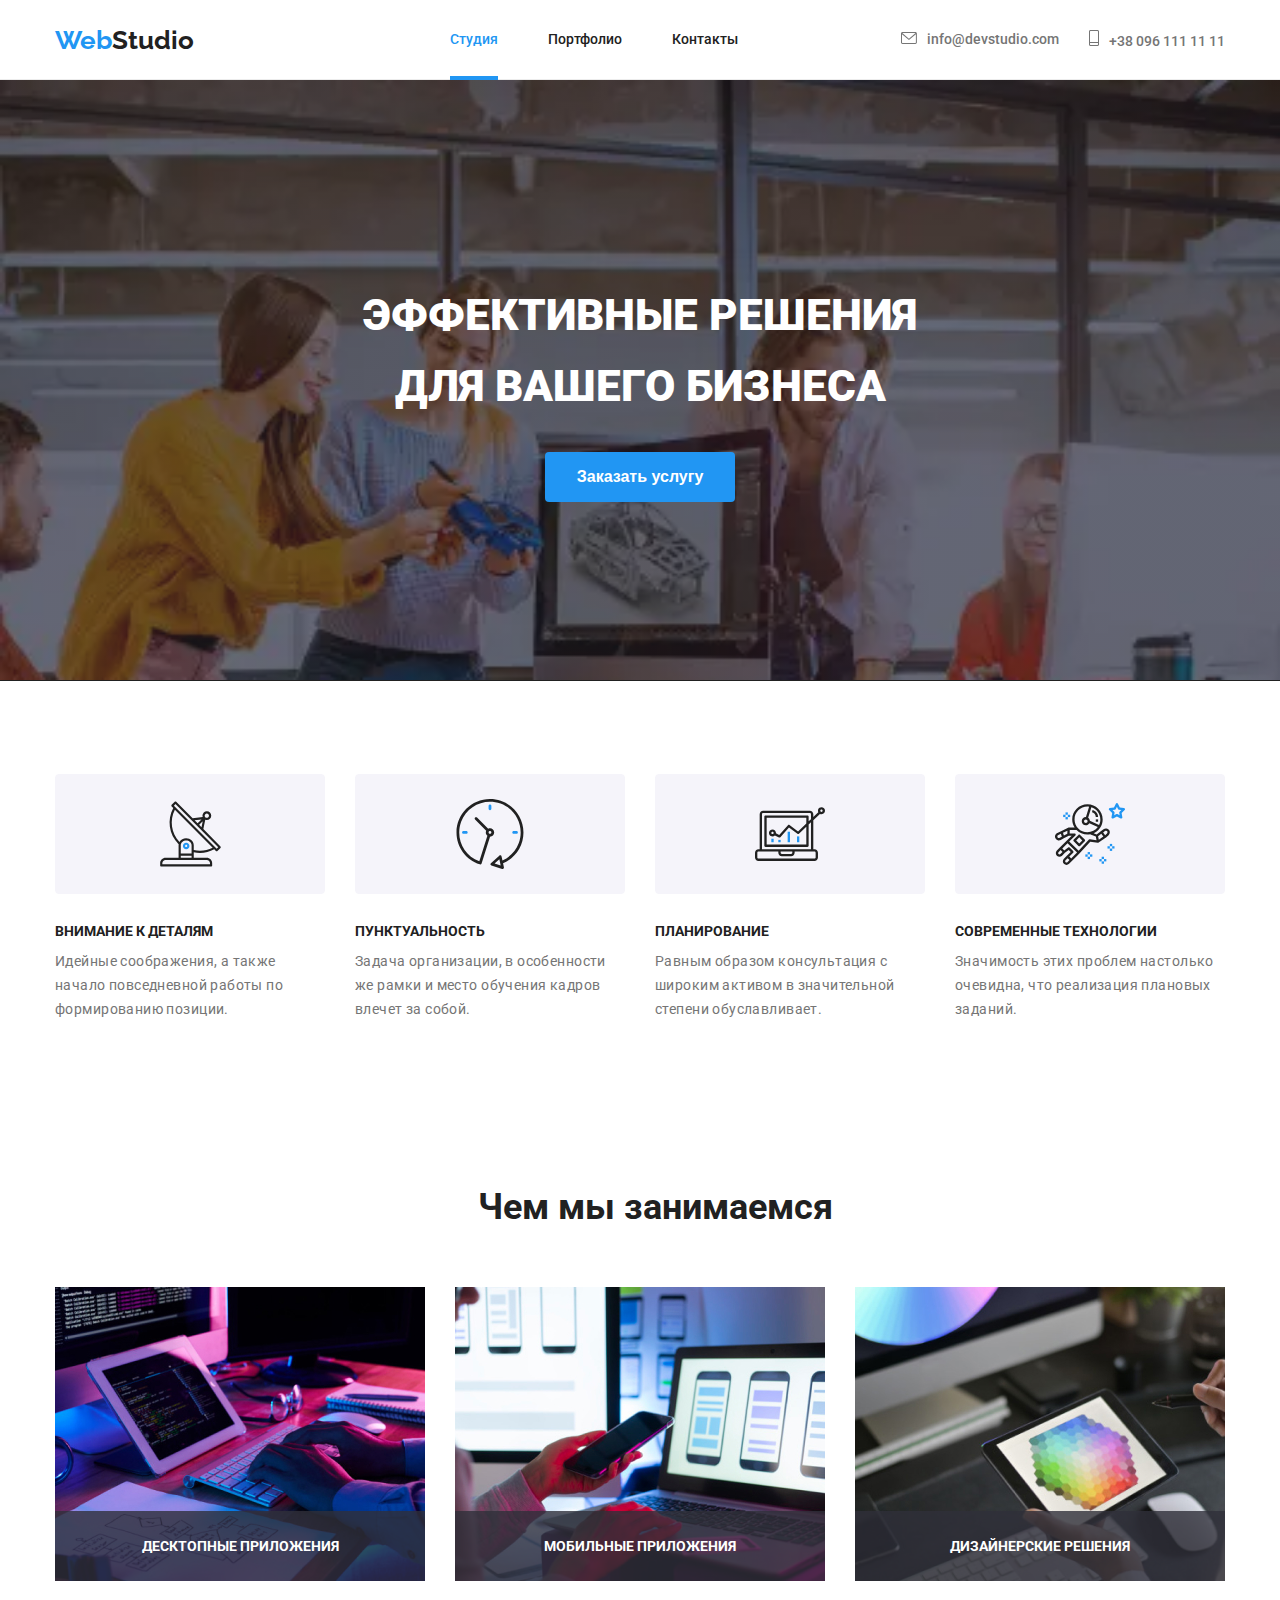
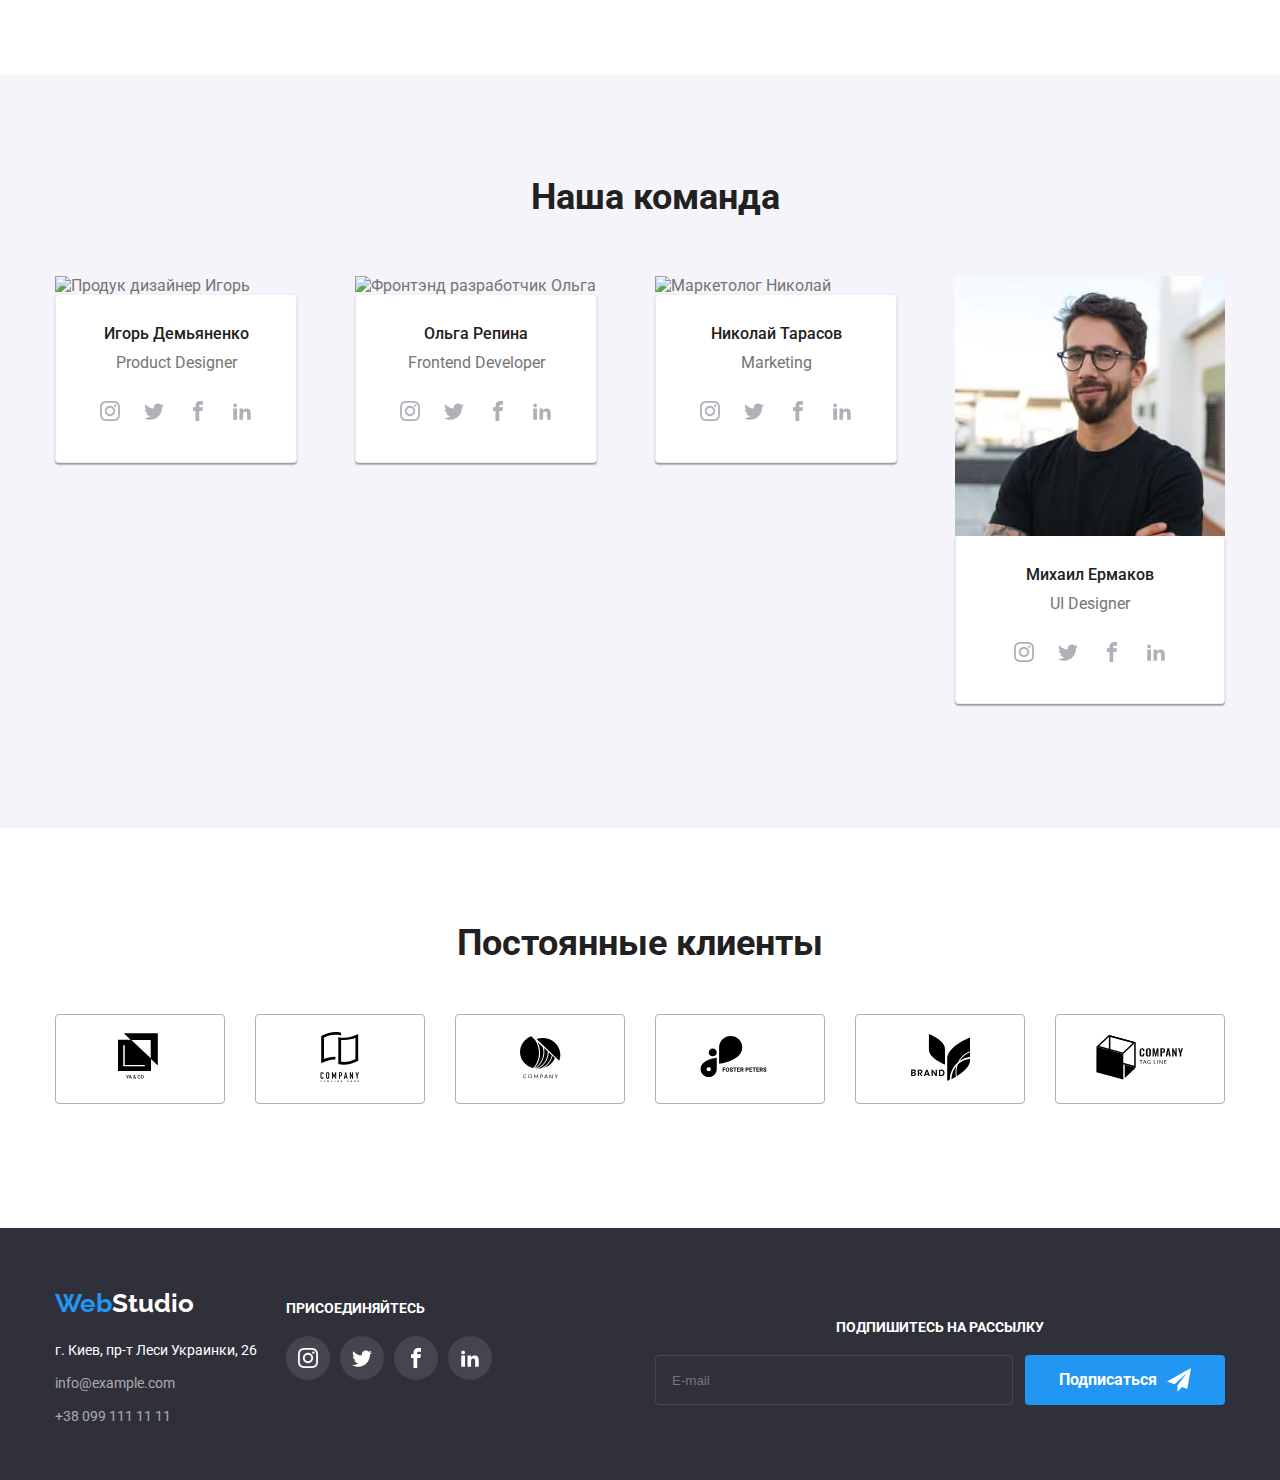
==== commit f09a1239: "g" ====
--- a/index.html
+++ b/index.html
@@ -524,7 +524,7 @@
                     </li>
                     <li class="our-team-li">
                         <picture>
-                            <source srcset="./img/desct-rem/nicdesc.jpg 1x, ./img/desct-rem/nde@2x.jpg 2x" media="(min-width: 1200px)">
+                            <source srcset="./img/desct-rem/mihail.jpg 1x, ./img/desct-rem/mihail@2x.jpg 2x" media="(min-width: 1200px)">
                             <source srcset="./img/tablet/mtab.jpg 1x, ./img/tablet/mtabw@2x.jpg 2x" media="(min-width: 768px)">
                             <source srcset="./img/remade-tel/mih.jpg 1x, ./img/remade-tel/mih-j@2x.jpg 2x" media="(min-width: 320px)">
                             <img src="./img/remade-tel/mih.jpg" alt="UI Дизайнер Михаил" width="270" class="team-image">
